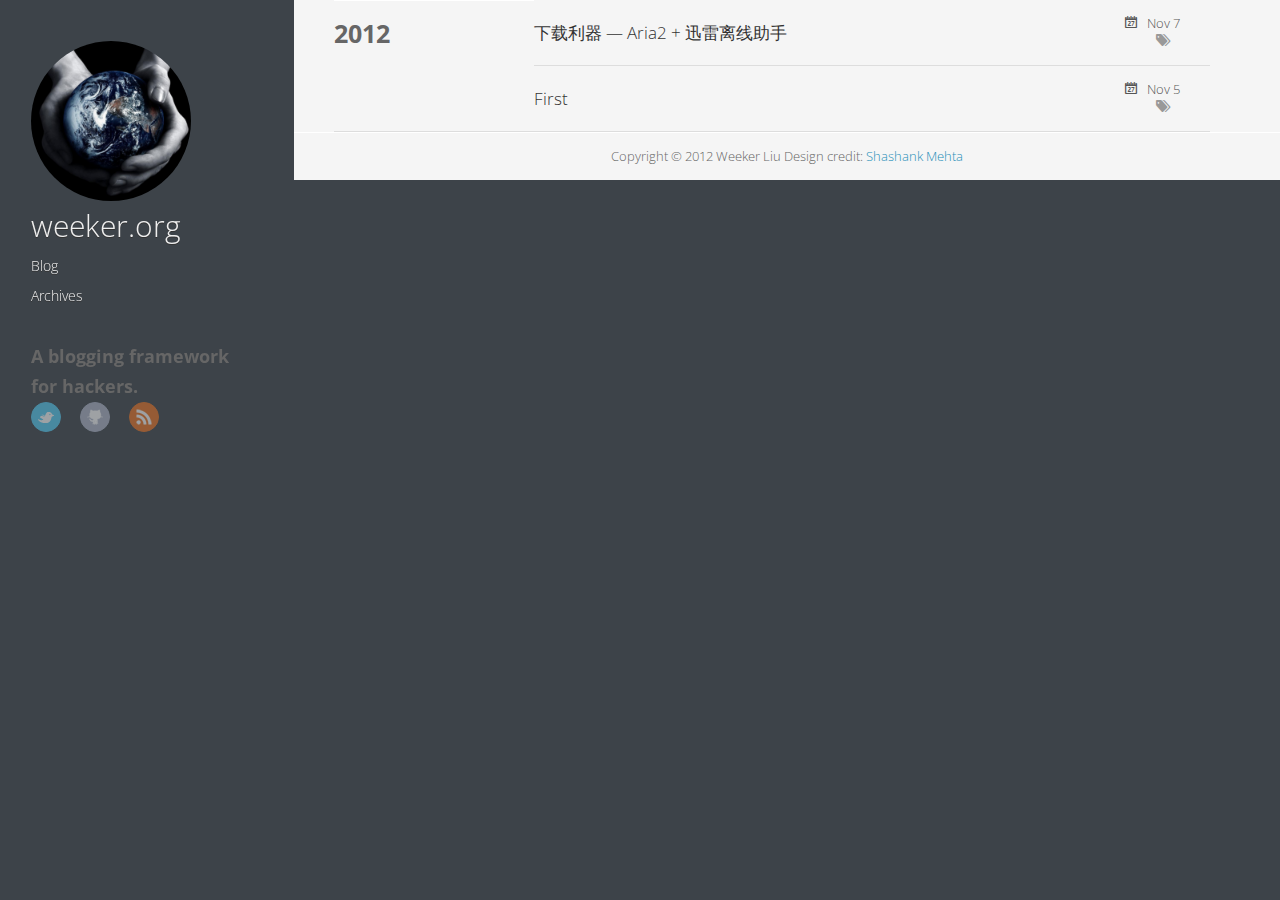
==== blog/archives/index.html @ ea51c21b "Site updated at 2012-11-08 05:29:33 UTC" ====
<!DOCTYPE HTML>
<html>
<head>
	<meta charset="utf-8">
	<title>Blog Archives - weeker.org</title>
	<meta name="author" content="Weeker Liu">

	
	<meta name="description" content=" 2012 Nov 7 下载利器 &#8212; Aria2 + 迅雷离线助手 Nov 5 First ">
	
	<meta name="viewport" content="width=device-width, initial-scale=1, maximum-scale=1">

	<link href="/atom.xml" rel="alternate" title="weeker.org" type="application/atom+xml">
	<link rel="canonical" href="">
	<link href="/favicon.png" rel="shortcut icon">
	<link href="/stylesheets/screen.css" media="screen, projection" rel="stylesheet" type="text/css">
	<!--[if lt IE 9]><script src="//html5shiv.googlecode.com/svn/trunk/html5.js"></script><![endif]-->
	<script src="//ajax.googleapis.com/ajax/libs/jquery/1.7.2/jquery.min.js"></script>
	<link href='http://fonts.googleapis.com/css?family=Open+Sans:400italic,400,700' rel='stylesheet' type='text/css'>
	
</head>

<body>
	<div class="container">
		<div class="left-col">
			<header id="header" class="inner"><div class="profilepic">	
	<img src="/images/dp.jpg" alt="Profile Picture" style="width: 160px;">
</div>
<h1><a href="/">weeker.org</a></h1>
<nav id="main-nav"><ul class="main">
	<li><a href="/">Blog</a></li>
	<li><a href="/blog/archives">Archives</a></li>
</ul>
</nav>
<br/>
<h3 class="alignleft">A blogging framework for hackers.</h3>
<nav id="sub-nav" class="alignright">
	<div class="social">
		
		
		
		<a class="twitter" href="http://twitter.com/weeker" title="Twitter">Twitter</a>
		
		
		<a class="github" href="https://github.com/Weeker" title="GitHub">GitHub</a>
		
		
		
		
		
		<a class="rss" href="/atom.xml" title="RSS">RSS</a>
		
	</div>
</nav>

</header>
		</div>		
		<div class="mid-col">
			
				
			
			<div class="mid-col-container">
				<div id="content" class="inner">
	


	
	
	<section class="archives"><h1 class="year">2012</h1>

<article>
	<div class="meta">
		<span class="date">Nov  7</span>
		<br>
		<span class="tags">

</span>
	    
	</div>
	<h1 class="title"><a href="/blog/2012/11/07/aria2-thunderlixianassistant/">下载利器 &#8212; Aria2 + 迅雷离线助手</a></h1>
</article>

	


<article>
	<div class="meta">
		<span class="date">Nov  5</span>
		<br>
		<span class="tags">

</span>
	    
	</div>
	<h1 class="title"><a href="/blog/2012/11/05/first/">First</a></h1>
</article>
</div>
			</div>
			<footer id="footer" class="inner">Copyright &copy; 2012

    Weeker Liu


Design credit: <a href="http://shashankmehta.in/archive/2012/greyshade.html">Shashank Mehta</a></footer>
			<script src="/javascripts/slash.js"></script>
<script src="/javascripts/jquery.fancybox.pack.js"></script>
<script type="text/javascript">
(function($){
	$('.fancybox').fancybox();
})(jQuery);
</script> <!-- Delete or comment this line to disable Fancybox -->




	<script type="text/javascript">
		var _gaq = _gaq || [];
		_gaq.push(['_setAccount', 'UA-36156914-1']);
		_gaq.push(['_trackPageview']);

		(function() {
			var ga = document.createElement('script'); ga.type = 'text/javascript'; ga.async = true;
			ga.src = ('https:' == document.location.protocol ? 'https://ssl' : 'http://www') + '.google-analytics.com/ga.js';
			var s = document.getElementsByTagName('script')[0]; s.parentNode.insertBefore(ga, s);
		})();
	</script>



		</div>
	</div>
</body>
</html>
---- stylesheets/screen.css ----
@font-face{font-family:'FontAwesome';src:url("/font/fontawesome-webfont.eot");src:url("/font/fontawesome-webfont.eot?#iefix") format("embedded-opentype"),url("/font/fontawesome-webfont.woff") format("woff"),url("/font/fontawesome-webfont.ttf") format("truetype"),url("/font/fontawesome-webfont.svgz#FontAwesomeRegular") format("svg"),url("/font/fontawesome-webfont.svg#FontAwesomeRegular") format("svg");font-weight:normal;font-style:normal}*{margin:0;padding:0}body{font-family:"HelveticaNeue-Light","Helvetica Neue Light","Helvetica Neue",Helvetica,Arial,sans-serif;font-weight:300;font-size:14px;background:#eee;color:#666}@media screen and (max-width: 1040px){body{margin:0 20px}}@media screen and (max-width: 600px){body{font-size:13px}}h1{font-size:1.8em}h2{font-size:1.5em}h3{font-size:1.3em}a{text-decoration:none;outline-width:0;color:#258fb8}.alignleft{float:left}.alignright{float:right}.clearfix{*zoom:1}.clearfix:after{content:"";display:table;clear:both}.inner{width:1000px;margin:0 auto}@media screen and (max-width: 1040px){.inner{width:100%}}.pullquote-right:before,.pullquote-left:before{padding:0;border:none;content:attr(data-pullquote);float:right;width:45%;margin:.5em 0 1em 1.5em;position:relative;top:7px;font-size:1.4em;line-height:1.45em}.pullquote-left:before{float:left;margin:.5em 1.5em 1em 0}#header{height:30px;padding:30px 0;border-bottom:1px solid #ddd;line-height:30px}@media screen and (max-width: 1040px){#header{height:auto;position:relative;padding-bottom:10px}}#header a{color:#666;-webkit-transition:color 0.3s;-moz-transition:color 0.3s;-o-transition:color 0.3s;transition:color 0.3s}#header a:hover{color:#258fb8}#header h1{float:left;font-weight:300;font-size:30px}@media screen and (max-width: 1040px){#header h1{float:none}}#main-nav{float:left;margin-left:30px}@media screen and (max-width: 1040px){#main-nav{float:none;margin-left:0;margin-top:15px}}@media screen and (max-width: 600px){#main-nav>ul{display:none}}#main-nav>ul>li{margin-left:50px;display:-moz-inline-stack;display:inline-block;vertical-align:middle;*vertical-align:auto;zoom:1;*display:inline}@media screen and (max-width: 1040px){#main-nav>ul>li{margin-left:0;margin-right:50px}#main-nav>ul>li:last-of-type{margin-right:0}}#main-nav>ul>li:hover>a{color:#258fb8}#main-nav>ul>li>a{padding:38px 0;margin-top:-38px}#main-nav>ul>li>a:after{content:"\f078";color:#ccc;font:12px FontAwesome;padding-left:10px}#main-nav>ul>li>a:only-child:after{content:""}@media screen and (max-width: 1040px){#main-nav>ul>li>a{padding:18px 0}}#main-nav>ul ul{position:absolute;top:60px;left:-15px;z-index:10;white-space:nowrap;background:#ddd;border:1px solid #ccc;list-style:none;display:none;-webkit-box-shadow:0 4px 8px rgba(0,0,0,0.1);-moz-box-shadow:0 4px 8px rgba(0,0,0,0.1);box-shadow:0 4px 8px rgba(0,0,0,0.1);-webkit-border-radius:0 0 5px 5px;-moz-border-radius:0 0 5px 5px;-ms-border-radius:0 0 5px 5px;-o-border-radius:0 0 5px 5px;border-radius:0 0 5px 5px}@media screen and (max-width: 1040px){#main-nav>ul ul{top:40px}}#main-nav>ul ul ul{-webkit-border-radius:0 5px 5px 5px;-moz-border-radius:0 5px 5px 5px;-ms-border-radius:0 5px 5px 5px;-o-border-radius:0 5px 5px 5px;border-radius:0 5px 5px 5px}#main-nav>ul ul li{border-top:1px solid #eee;border-bottom:1px solid #ccc}#main-nav>ul ul li:hover{background:#d5d5d5}#main-nav>ul ul li:first-of-type{border-top:none}#main-nav>ul ul li:first-of-type ul{-webkit-border-radius:0 0 5px 5px;-moz-border-radius:0 0 5px 5px;-ms-border-radius:0 0 5px 5px;-o-border-radius:0 0 5px 5px;border-radius:0 0 5px 5px}#main-nav>ul ul li:last-of-type{border-bottom:none}#main-nav>ul ul li>a{display:block;padding:5px 15px}#main-nav>ul ul li>a:after{content:"\f054";color:#999;font:12px FontAwesome;padding-left:10px}#main-nav>ul ul li>a:hover{color:#666}#main-nav>ul ul li>a:only-child:after{content:""}#main-nav>ul ul ul{top:0;left:100%}#main-nav>ul li{position:relative}#main-nav>ul li:hover>ul{display:block}#main-nav select{display:none;margin-bottom:10px}@media screen and (max-width: 600px){#main-nav select{display:block}}#mobile-nav{display:none;height:37px;position:relative}@media screen and (max-width: 600px){#mobile-nav{display:block}}#mobile-nav a{display:block}#mobile-nav .button{cursor:pointer}#mobile-nav .container{display:none}#mobile-nav .menu{position:relative;width:100%}#mobile-nav .menu .button{background:#f2f2f2;border:1px solid #ddd;color:#999;padding:0 60px 0 10px;position:relative;-webkit-border-radius:5px;-moz-border-radius:5px;-ms-border-radius:5px;-o-border-radius:5px;border-radius:5px}#mobile-nav .menu .button:hover{color:#999}#mobile-nav .menu .button.on{color:#666;-webkit-border-radius:5px 5px 5px 0;-moz-border-radius:5px 5px 5px 0;-ms-border-radius:5px 5px 5px 0;-o-border-radius:5px 5px 5px 0;border-radius:5px 5px 5px 0}#mobile-nav .menu .button.on:before{content:"\f077"}#mobile-nav .menu .button:before{content:"\f078";color:#ddd;font:16px FontAwesome;line-height:30px;position:absolute;top:0;right:40px}#mobile-nav .menu .container{background:#f2f2f2;border:1px solid #ddd;border-top:none;position:absolute;top:31px;z-index:1;-webkit-border-radius:0 0 5px 5px;-moz-border-radius:0 0 5px 5px;-ms-border-radius:0 0 5px 5px;-o-border-radius:0 0 5px 5px;border-radius:0 0 5px 5px}#mobile-nav .menu .container ul{list-style:none}#mobile-nav .menu .container ul ul{margin-left:20px}#mobile-nav .menu .container a{padding:0 10px}#mobile-nav .search{position:absolute;top:0;right:0}#mobile-nav .search .button{background:#ddd;width:30px;height:30px;position:absolute;top:1px;right:-1px;-webkit-border-radius:0 5px 5px 0;-moz-border-radius:0 5px 5px 0;-ms-border-radius:0 5px 5px 0;-o-border-radius:0 5px 5px 0;border-radius:0 5px 5px 0}#mobile-nav .search .button:before{content:"\f002";color:#f2f2f2;font:20px FontAwesome;line-height:30px;position:absolute;top:0;left:7px}#mobile-nav .search .button.on{background:#ccc}#mobile-nav .search .button.on:before{content:"\f00d"}#mobile-nav .search .container{position:absolute;right:51px;z-index:1}#mobile-nav .search input[type="text"]{background:#fff;border:1px solid #ddd;border-right:none;color:#999;font:13px "HelveticaNeue-Light","Helvetica Neue Light","Helvetica Neue",Helvetica,Arial,sans-serif;height:30px;width:100%;padding:0 10px;-webkit-border-radius:5px 0 0 5px;-moz-border-radius:5px 0 0 5px;-ms-border-radius:5px 0 0 5px;-o-border-radius:5px 0 0 5px;border-radius:5px 0 0 5px}@media screen and (max-width: 1040px){#sub-nav{position:absolute;top:30px;right:0}}@media screen and (max-width: 600px){#sub-nav{display:none}}#sub-nav .search{float:left;margin-top:1px;position:relative}@media screen and (max-width: 1040px){#sub-nav .search{float:none;margin-top:15px}}#sub-nav .search:before{content:"\f002";color:#ccc;font:18px FontAwesome;line-height:30px;position:absolute;top:0;right:125px}#sub-nav .search input[type="text"]{background:#f2f2f2;color:#999;border:1px solid #ddd;font:13px "HelveticaNeue-Light","Helvetica Neue Light","Helvetica Neue",Helvetica,Arial,sans-serif;padding:6px 15px 6px 35px;width:100px;-webkit-transition:0.3s;-moz-transition:0.3s;-o-transition:0.3s;transition:0.3s;-webkit-border-radius:15px;-moz-border-radius:15px;-ms-border-radius:15px;-o-border-radius:15px;border-radius:15px}#sub-nav .search input[type="text"]:focus,#sub-nav .search input[type="text"]:active{background:#fff;border-top:1px solid #ccc;color:#666;outline:none}#sub-nav .social{float:left;margin-right:15px}@media screen and (max-width: 1040px){#sub-nav .social{float:none;margin-right:0}#sub-nav .social a:last-of-type{margin-right:0}}#sub-nav .social a{-webkit-border-radius:50%;-moz-border-radius:50%;-ms-border-radius:50%;-o-border-radius:50%;border-radius:50%;display:-moz-inline-stack;display:inline-block;vertical-align:middle;*vertical-align:auto;zoom:1;*display:inline;text-indent:-9999px;margin-right:15px;opacity:0.5;width:28px;height:28px;-webkit-transition:0.3s;-moz-transition:0.3s;-o-transition:0.3s;transition:0.3s}#sub-nav .social a:hover{opacity:1}#sub-nav .social a.facebook{background:url('/images/social/facebook.png?1352352139') center no-repeat #3b5998;border:1px solid #3B5998}#sub-nav .social a.facebook:hover{border:1px solid #2d4373}#sub-nav .social a.google{background:url('/images/social/google.png?1352352139') center no-repeat #c83d20;border:1px solid #C83D20}#sub-nav .social a.google:hover{border:1px solid #9c3019}#sub-nav .social a.twitter{background:url('/images/social/twitter.png?1352352139') center no-repeat #55cff8;border:1px solid #55CFF8}#sub-nav .social a.twitter:hover{border:1px solid #24c1f6}#sub-nav .social a.github{background:url('/images/social/github.png?1352352139') center no-repeat #afb6ca;border:1px solid #afb6ca}#sub-nav .social a.github:hover{border:1px solid #909ab6}#sub-nav .social a.linkedin{background:url('/images/social/linkedin.png?1352352139') center no-repeat #005a87;border:1px solid #005A87}#sub-nav .social a.linkedin:hover{border:1px solid #003854}#sub-nav .social a.pinterest{background:url('/images/social/pinterest.png?1352352139') center no-repeat #be4037;border:1px solid #be4037}#sub-nav .social a.pinterest:hover{border:1px solid #96332c}#sub-nav .social a.delicious{background:url('/images/social/delicious.png?1352352139') center no-repeat #3271cb;border:1px solid #3271cb}#sub-nav .social a.delicious:hover{border:1px solid #285aa2}#sub-nav .social a.rss{background:url('/images/social/rss.png?1352352139') center no-repeat #ef7522;border:1px solid #EF7522}#sub-nav .social a.rss:hover{border:1px solid #cf5d0f}#pagenavi{padding:20px 0;height:20px;line-height:20px;position:relative;border-top:1px solid #fff;border-bottom:1px solid #ddd}#pagenavi a:hover{text-decoration:underline}#pagenavi .prev,#pagenavi .next{position:absolute}#pagenavi .prev{padding-left:30px;left:0}#pagenavi .prev:before{content:"\f060";font:1.3em FontAwesome;position:absolute;left:0}#pagenavi .next{padding-right:30px;right:0}#pagenavi .next:before{content:"\f061";font:1.3em FontAwesome;position:absolute;right:0}#pagenavi .center{text-align:center;width:100%;display:block}@media screen and (max-width: 400px){#pagenavi .center{display:none}}article{border-bottom:1px solid #ddd;border-top:1px solid #fff;padding:30px 0;position:relative}@media screen and (max-width: 800px){article{padding-bottom:15px}}@media screen and (max-width: 600px){article{padding:15px 0}}article h1.title{font-weight:300;line-height:35px;margin-bottom:20px}article h1.title a{color:#666}article .entry-content{line-height:2;text-align:justify}article .entry-content a:hover{text-decoration:underline}article .entry-content .more-link{display:block;margin-top:16px;padding-left:30px;position:relative}article .entry-content .more-link:before{content:"\f061";font:1.3em FontAwesome;line-height:1.6em;position:absolute;left:0}article .entry-content p,article .entry-content blockquote,article .entry-content ul,article .entry-content ol,article .entry-content dl,article .entry-content table,article .entry-content iframe,article .entry-content h1,article .entry-content h2,article .entry-content h3,article .entry-content h4,article .entry-content h5,article .entry-content h6,article .entry-content .video-container{margin-top:10px}article .entry-content ul,article .entry-content ol,article .entry-content dl{margin-left:20px}article .entry-content ul ul,article .entry-content ul ol,article .entry-content ul dl,article .entry-content ol ul,article .entry-content ol ol,article .entry-content ol dl,article .entry-content dl ul,article .entry-content dl ol,article .entry-content dl dl{margin-top:0}article .entry-content strong{font-weight:bold}article .entry-content em{font-style:italic}article .entry-content p{margin-top:10px}article .entry-content h2{font-weight:300;border-bottom:1px solid #ddd;position:relative}article .entry-content h2:before{content:"";position:absolute;bottom:-2px;border-bottom:1px solid #fff;width:100%}article .entry-content img,article .entry-content video{max-width:100%;height:auto}article .entry-content blockquote{background:#ddd;border-left:5px solid #ccc;padding:15px 20px;margin-top:10px}article .entry-content blockquote>p:first-of-type{margin-top:0}article .entry-content iframe{border:none}article .entry-content table{background:#ddd;border:1px solid #ccc;border-spacing:0;margin-top:10px}article .entry-content table th{background:#ccc;padding:0 15px}article .entry-content table td{text-align:center}article .entry-content table tr:nth-of-type(2n){background:#d5d5d5}article .entry-content .caption{display:block;font-size:0.9em;color:#999;padding-left:25px;position:relative}article .entry-content .caption:before{content:"\f040";color:#ccc;font:1.3em FontAwesome;line-height:1.6em;position:absolute;left:0}article .entry-content .video-container{position:relative;padding-bottom:56.25%;padding-top:30px;height:0;overflow:hidden}article .entry-content .video-container iframe,article .entry-content .video-container object,article .entry-content .video-container embed{position:absolute;top:0;left:0;width:100%;height:100%;margin-top:0}.share{padding:15px 0;border-top:1px solid #fff;border-bottom:1px solid #ddd}.post h1.title,.post .entry-content{margin-left:200px}@media screen and (max-width: 800px){.post h1.title,.post .entry-content{margin-left:0}}.post .meta{position:absolute;top:85px;line-height:2;font-size:0.9em;color:#999;width:170px}@media screen and (max-width: 800px){.post .meta{margin-top:15px;position:static;width:auto}}.post .meta a{color:#999;-webkit-transition:0.3s;-moz-transition:0.3s;-o-transition:0.3s;transition:0.3s}.post .meta a:hover{color:#666}.post .meta .date,.post .meta .tags,.post .meta .comments{padding-left:30px;position:relative}.post .meta .date:before,.post .meta .tags:before,.post .meta .comments:before{color:#ccc;font:1.3em FontAwesome;line-height:1.6em;position:absolute;left:0}@media screen and (max-width: 800px){.post .meta .date,.post .meta .tags,.post .meta .comments{display:-moz-inline-stack;display:inline-block;vertical-align:middle;*vertical-align:auto;zoom:1;*display:inline;margin-right:30px}}.post .meta .date:before{content:"\f073"}.post .meta .tags:before{content:"\f02c"}.post .meta .comments:before{content:"\f075"}.archives{position:relative}.archives:last-of-type:before{content:"";position:absolute;bottom:0;width:200px;border-top:1px solid #ddd}.archives .year{line-height:35px;width:200px;position:absolute;top:0;padding-top:15px;border-top:1px solid #fff}.archives .year:before{content:"";position:absolute;top:-2px;width:100%;border-top:1px solid #ddd}@media screen and (max-width: 600px){.archives .year{position:relative;width:100%}}.archives article{margin-left:200px;padding:15px 0}@media screen and (max-width: 600px){.archives article{margin-left:0}.archives article:first-of-type{border-top:none;padding-top:30px}}.archives article .title{margin-bottom:0}.archives article .meta{color:#999;font-size:0.9em;line-height:2;margin-top:15px}@media screen and (max-width: 600px){.archives article .meta{display:none}}.archives article .meta span{margin-right:30px;display:-moz-inline-stack;display:inline-block;vertical-align:middle;*vertical-align:auto;zoom:1;*display:inline}.archives article .meta span:before{color:#ccc;font:1.3em FontAwesome;padding-right:10px}.archives article .meta a{color:#999;-webkit-transition:0.3s;-moz-transition:0.3s;-o-transition:0.3s;transition:0.3s}.archives article .meta a:hover{color:#666}.archives article .meta .date:before{content:"\f073"}.archives article .meta .tags:before{content:"\f02c"}.archives article .meta .comments:before{content:"\f075"}#comment{padding:30px 0;border-top:1px solid #fff;border-bottom:1px solid #ddd}#comment h1.title{font-size:25px;font-weight:300;line-height:35px;margin-bottom:20px}footer{padding:15px 0;border-top:1px solid #fff;text-align:center;font-size:0.9em}article code,article pre{background:#ddd;border:1px solid #ccc;font-family:Menlo,Monaco,"Andale Mono","lucida console","Courier New",monospace}article code{font-size:0.9em;padding:1px 3px;margin:0 3px;-webkit-border-radius:5px;-moz-border-radius:5px;-ms-border-radius:5px;-o-border-radius:5px;border-radius:5px}article pre{font-size:1/0.9em;line-height:1.5;margin-top:10px;padding:5px 15px;overflow-x:auto;-webkit-border-radius:5px;-moz-border-radius:5px;-ms-border-radius:5px;-o-border-radius:5px;border-radius:5px}article pre code{background:none;border:none;padding:0;margin:0;-webkit-border-radius:0;-moz-border-radius:0;-ms-border-radius:0;-o-border-radius:0;border-radius:0}figure.code{background:#ddd;border:1px solid #ccc;margin-top:10px;padding:5px 15px;-webkit-border-radius:5px;-moz-border-radius:5px;-ms-border-radius:5px;-o-border-radius:5px;border-radius:5px}figure.code figcaption{font-size:0.9em;position:relative}figure.code figcaption span{margin:-5px -15px 0;padding:5px 15px;display:block;background:-webkit-gradient(linear, 50% 0%, 50% 100%, color-stop(0%, #cccccc), color-stop(100%, #dddddd));background:-webkit-linear-gradient(top, #cccccc,#dddddd);background:-moz-linear-gradient(top, #cccccc,#dddddd);background:-o-linear-gradient(top, #cccccc,#dddddd);background:linear-gradient(top, #cccccc,#dddddd)}figure.code figcaption span:empty{display:none}figure.code figcaption a{position:absolute;top:5px;right:0}figure.code code,figure.code pre{background:none;border:none;padding:0;margin:0;-webkit-border-radius:0;-moz-border-radius:0;-ms-border-radius:0;-o-border-radius:0;border-radius:0}figure.code .highlight{overflow-x:auto}figure.code .line-numbers{border-right:1px solid #ccc;font-family:Menlo,Monaco,"Andale Mono","lucida console","Courier New",monospace;padding-right:15px;text-align:right}figure.code table{border:none;text-align:left;margin-top:0}figure.code table td{text-align:left}figure.code td.code{width:100%;padding-left:15px;overflow-x:auto}.entry-content .gist{background:#ddd;color:#666;padding:30px 15px 5px;margin-top:10px;border:1px solid #ccc;position:relative;overflow:hidden;-webkit-border-radius:5px;-moz-border-radius:5px;-ms-border-radius:5px;-o-border-radius:5px;border-radius:5px}.entry-content .gist .gist-file{margin:0}.entry-content .gist .gist-file .gist-data{background:none;border:none}.entry-content .gist .gist-file .gist-data pre{font:0.9em Menlo,Monaco,"Andale Mono","lucida console","Courier New",monospace;line-height:1.5}.entry-content .gist .gist-file .gist-meta{font:300 0.9em "HelveticaNeue-Light","Helvetica Neue Light","Helvetica Neue",Helvetica,Arial,sans-serif;line-height:1.5;margin:0 -16px -6px;padding:5px 15px;background:-webkit-gradient(linear, 50% 0%, 50% 100%, color-stop(0%, #dddddd), color-stop(100%, #cccccc));background:-webkit-linear-gradient(top, #dddddd,#cccccc);background:-moz-linear-gradient(top, #dddddd,#cccccc);background:-o-linear-gradient(top, #dddddd,#cccccc);background:linear-gradient(top, #dddddd,#cccccc)}.entry-content .gist .gist-file .gist-meta a{color:#258fb8}.entry-content .gist .gist-file .gist-meta a:first-of-type{position:absolute;top:5px;right:15px;z-index:1}.entry-content .gist .gist-file .gist-meta a:nth-of-type(2){position:absolute;top:0;left:0;padding:5px 15px;width:100%;background:-webkit-gradient(linear, 50% 0%, 50% 100%, color-stop(0%, #cccccc), color-stop(100%, #dddddd));background:-webkit-linear-gradient(top, #cccccc,#dddddd);background:-moz-linear-gradient(top, #cccccc,#dddddd);background:-o-linear-gradient(top, #cccccc,#dddddd);background:linear-gradient(top, #cccccc,#dddddd)}figure.code .c,.gist-highlight .c{color:#93a1a1 !important;font-style:italic !important}figure.code .cm,.gist-highlight .cm{color:#93a1a1 !important;font-style:italic !important}figure.code .cp,.gist-highlight .cp{color:#93a1a1 !important;font-style:italic !important}figure.code .c1,.gist-highlight .c1{color:#93a1a1 !important;font-style:italic !important}figure.code .cs,.gist-highlight .cs{color:#93a1a1 !important;font-weight:bold !important;font-style:italic !important}figure.code .err,.gist-highlight .err{color:#dc322f !important;background:none !important}figure.code .k,.gist-highlight .k{color:#cb4b16 !important}figure.code .o,.gist-highlight .o{color:#586e75 !important;font-weight:bold !important}figure.code .p,.gist-highlight .p{color:#586e75 !important}figure.code .ow,.gist-highlight .ow{color:#2aa198 !important;font-weight:bold !important}figure.code .gd,.gist-highlight .gd{color:#586e75 !important;background-color:#f4c5b6 !important;display:inline-block}figure.code .gd .x,.gist-highlight .gd .x{color:#586e75 !important;background-color:#f1b1a4 !important;display:inline-block}figure.code .ge,.gist-highlight .ge{color:#586e75 !important;font-style:italic !important}figure.code .gh,.gist-highlight .gh{color:#93a1a1 !important}figure.code .gi,.gist-highlight .gi{color:#586e75 !important;background-color:#e5e3b5 !important;display:inline-block}figure.code .gi .x,.gist-highlight .gi .x{color:#586e75 !important;background-color:#cdd088 !important;display:inline-block}figure.code .gs,.gist-highlight .gs{color:#586e75 !important;font-weight:bold !important}figure.code .gu,.gist-highlight .gu{color:#6c71c4 !important}figure.code .kc,.gist-highlight .kc{color:#859900 !important;font-weight:bold !important}figure.code .kd,.gist-highlight .kd{color:#268bd2 !important}figure.code .kp,.gist-highlight .kp{color:#cb4b16 !important;font-weight:bold !important}figure.code .kr,.gist-highlight .kr{color:#d33682 !important;font-weight:bold !important}figure.code .kt,.gist-highlight .kt{color:#2aa198 !important}figure.code .n,.gist-highlight .n{color:#268bd2 !important}figure.code .na,.gist-highlight .na{color:#268bd2 !important}figure.code .nb,.gist-highlight .nb{color:#859900 !important}figure.code .nc,.gist-highlight .nc{color:#d33682 !important}figure.code .no,.gist-highlight .no{color:#b58900 !important}figure.code .nl,.gist-highlight .nl{color:#859900 !important}figure.code .ne,.gist-highlight .ne{color:#268bd2 !important;font-weight:bold !important}figure.code .nf,.gist-highlight .nf{color:#268bd2 !important;font-weight:bold !important}figure.code .nn,.gist-highlight .nn{color:#b58900 !important}figure.code .nt,.gist-highlight .nt{color:#268bd2 !important;font-weight:bold !important}figure.code .nx,.gist-highlight .nx{color:#b58900 !important}figure.code .vg,.gist-highlight .vg{color:#268bd2 !important}figure.code .vi,.gist-highlight .vi{color:#268bd2 !important}figure.code .nv,.gist-highlight .nv{color:#268bd2 !important}figure.code .mf,.gist-highlight .mf{color:#2aa198 !important}figure.code .m,.gist-highlight .m{color:#2aa198 !important}figure.code .mh,.gist-highlight .mh{color:#2aa198 !important}figure.code .mi,.gist-highlight .mi{color:#2aa198 !important}figure.code .s,.gist-highlight .s{color:#2aa198 !important}figure.code .sd,.gist-highlight .sd{color:#2aa198 !important}figure.code .s2,.gist-highlight .s2{color:#2aa198 !important}figure.code .se,.gist-highlight .se{color:#dc322f !important}figure.code .si,.gist-highlight .si{color:#268bd2 !important}figure.code .sr,.gist-highlight .sr{color:#2aa198 !important}figure.code .s1,.gist-highlight .s1{color:#2aa198 !important}#banner{color:#999;padding:30px 0;line-height:30px;text-align:center;position:relative;display:none;border-top:1px solid #fff;border-bottom:1px solid #ddd}#banner:hover a{color:#258fb8}#banner a{color:#999;-webkit-transition:0.3s;-moz-transition:0.3s;-o-transition:0.3s;transition:0.3s}#banner a:hover{text-decoration:underline}#banner small{position:absolute;right:0;bottom:0}#banner .loading{background:url('/images/loading_pacman.gif?1352352139') center no-repeat;text-indent:-9999px}#banner .container{height:30px;overflow:hidden;position:relative;display:none}#banner .container .feed{list-style:none;position:absolute;top:0;width:100%}#banner .container .feed li{position:relative}#banner .container .feed li small{position:absolute;right:0}/* fancyBox v2.0.6 fancyapps.com | fancyapps.com/fancybox/#license */.fancybox-tmp iframe,.fancybox-tmp object{vertical-align:top;padding:0;margin:0}.fancybox-wrap{position:absolute;top:0;left:0;z-index:8020}.fancybox-skin{position:relative;padding:0;margin:0;background:#f9f9f9;color:#444;text-shadow:none;-webkit-border-radius:4px;-moz-border-radius:4px;-ms-border-radius:4px;-o-border-radius:4px;border-radius:4px}.fancybox-opened{z-index:8030}.fancybox-opened .fancybox-skin{-webkit-box-shadow:0 10px 25px rgba(0,0,0,0.5);-moz-box-shadow:0 10px 25px rgba(0,0,0,0.5);box-shadow:0 10px 25px rgba(0,0,0,0.5)}.fancybox-outer,.fancybox-inner{padding:0;margin:0;position:relative;outline:none}.fancybox-inner{overflow:hidden}.fancybox-type-iframe .fancybox-inner{-webkit-overflow-scrolling:touch}.fancybox-error{color:#444;font:14px/20px "Helvetica Neue",Helvetica,Arial,sans-serif;margin:0;padding:10px}.fancybox-image,.fancybox-iframe{display:block;width:100%;height:100%;border:0;padding:0;margin:0;vertical-align:top}.fancybox-image{max-width:100%;max-height:100%}#fancybox-loading,.fancybox-close,.fancybox-prev span,.fancybox-next span{background-image:url('/images/fancybox/fancybox_sprite.png?1352352139')}#fancybox-loading{position:fixed;top:50%;left:50%;margin-top:-22px;margin-left:-22px;background-position:0 -108px;opacity:0.8;cursor:pointer;z-index:8020}#fancybox-loading div{width:44px;height:44px;background:url('/images/fancybox/fancybox_loading.gif?1352352139') center center no-repeat}.fancybox-close{position:absolute;top:-18px;right:-18px;width:36px;height:36px;cursor:pointer;z-index:8040}.fancybox-nav{position:absolute;top:0;width:40%;height:100%;cursor:pointer;background:transparent url('/images/fancybox/blank.gif?1352352139');-webkit-tap-highlight-color:rgba(0,0,0,0);z-index:8040}.fancybox-prev{left:0}.fancybox-next{right:0}.fancybox-nav span{position:absolute;top:50%;width:36px;height:34px;margin-top:-18px;cursor:pointer;z-index:8040;visibility:hidden}.fancybox-prev span{left:20px;background-position:0 -36px}.fancybox-next span{right:20px;background-position:0 -72px}.fancybox-nav:hover span{visibility:visible}.fancybox-tmp{position:absolute;top:-9999px;left:-9999px;padding:0;overflow:visible;visibility:hidden}#fancybox-overlay{position:absolute;top:0;left:0;overflow:hidden;display:none;z-index:8010;background:#000}#fancybox-overlay.overlay-fixed{position:fixed;bottom:0;right:0}.fancybox-title{visibility:hidden;font:normal 13px/20px "Helvetica Neue",Helvetica,Arial,sans-serif;position:relative;text-shadow:none;z-index:8050}.fancybox-opened .fancybox-title{visibility:visible}.fancybox-title-float-wrap{position:absolute;bottom:0;right:50%;margin-bottom:-35px;z-index:8030;text-align:center}.fancybox-title-float-wrap .child{display:inline-block;margin-right:-100%;padding:2px 20px;background:transparent;background:rgba(0,0,0,0.8);text-shadow:0 1px 2px #222;color:#FFF;font-weight:bold;line-height:24px;white-space:nowrap;-webkit-border-radius:15px;-moz-border-radius:15px;-ms-border-radius:15px;-o-border-radius:15px;border-radius:15px}.fancybox-title-outside-wrap{position:relative;margin-top:10px;color:#fff}.fancybox-title-inside-wrap{margin-top:10px}.fancybox-title-over-wrap{position:absolute;bottom:0;left:0;color:#fff;padding:10px;background:#000;background:rgba(0,0,0,0.8)}body{background:#3D4349;font-family:"Open Sans", "HelveticaNeue-Light","Helvetica Neue Light","Helvetica Neue",Helvetica,Arial,sans-serif}#header{height:auto;border-bottom:none}#header #sub-nav{float:none;position:relative}#header #sub-nav .social{float:none}#header #sub-nav .search{float:none}#header #sub-nav .search .alignright{float:none}#header h1{float:none}#header #main-nav{float:none;margin-left:0px}#header #main-nav ul li{margin-left:0px;display:block}#header #main-nav ul li a{padding:0px 0px}.container .credit-box{color:#AAA;font-size:.8em;position:fixed;bottom:20px;left:40px}.container .credit-box a{color:inherit;text-decoration:underline}.container .mid-col{float:right;width:77%;background:whitesmoke}.container .mid-col .mid-col-container{padding:0px 70px 0px 40px}.container .mid-col .mid-col-container #content{width:100%}.container .mid-col .mid-col-container #content article{border-top:none}.container .mid-col .mid-col-container #content article .title{margin-left:0px}.container .mid-col .mid-col-container #content article .entry-content{margin-left:0px}.container .mid-col .mid-col-container #content article .entry-content blockquote{border-left:5px solid color;background:#FCFCFC}.container .mid-col .mid-col-container #content article .meta{position:relative;float:right;top:0px;color:#555;text-align:right;width:auto}.container .mid-col .mid-col-container #content article .meta .date::before{color:#555;position:relative;margin-right:10px}.container .mid-col .mid-col-container #content article .meta .tags::before{color:#999;position:relative;margin-right:10px}.container .mid-col .mid-col-container #content article h1.title a{color:#333;-webkit-transition:color 0.3s;-moz-transition:color 0.3s;-o-transition:color 0.3s;transition:color 0.3s}.container .mid-col .mid-col-container #content article h1.title a:hover{color:color;-webkit-transition:color 0.3s;-moz-transition:color 0.3s;-o-transition:color 0.3s;transition:color 0.3s}.container .mid-col footer{width:100%}.container .left-col{width:16%;position:fixed}.container .left-col #header{width:100%;padding:20% 0% 0% 15%}.container .left-col #header #main-nav{margin-top:10px}.container .left-col #header .profilepic img{border-radius:50%;-moz-border-radius:50%;-webkit-border-radius:50%}.container .left-col #header a{color:#EFEFEF;text-shadow:0 1px #333}.container .left-col #header a:hover{color:color}.container .left-col #header #sub-nav{margin-top:10px}.container .left-col #header #sub-nav .search::before{left:10px}.container .left-col #header #sub-nav .social{margin-bottom:10px}.archives .title{font-size:1.2em}.archives article .meta{line-height:1.5em;margin-top:0}.archives article .meta span::before{padding-right:0}a{color:color}a:hover{color:color}@media screen and (max-width: 1040px){body{margin:0 0}}@media screen and (max-width: 700px){.container .credit-box{display:none}.container .left-col{position:relative;width:100%}.container .left-col #header{padding:40px 0px;text-align:center}.container .left-col #header #sub-nav{display:block}.container .left-col #header #main-nav ul{display:block}.container .left-col #header #main-nav ul li{display:inline;margin-right:10px}.container .mid-col{float:none;width:100%}.container .mid-col .mid-col-container{padding:15px 15px}.container .mid-col .mid-col-container #content article .meta{float:none}}
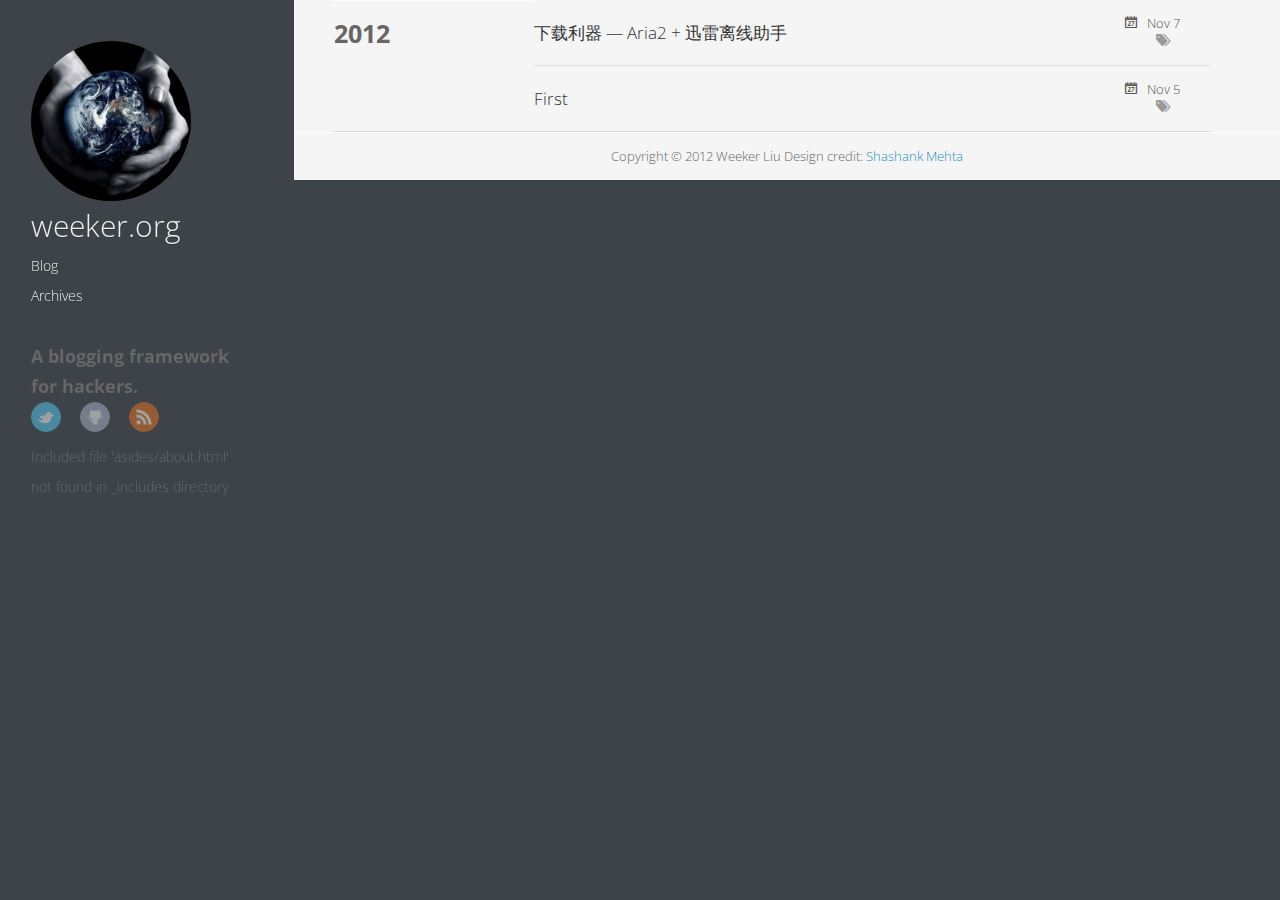
==== commit a24c8ecb: "Site updated at 2012-11-08 06:33:10 UTC" ====
--- a/blog/archives/index.html
+++ b/blog/archives/index.html
@@ -53,6 +53,7 @@
 		
 	</div>
 </nav>
+Included file 'asides/about.html' not found in _includes directory
 
 </header>
 		</div>		
--- a/stylesheets/screen.css
+++ b/stylesheets/screen.css
@@ -1 +1 @@
-@font-face{font-family:'FontAwesome';src:url("/font/fontawesome-webfont.eot");src:url("/font/fontawesome-webfont.eot?#iefix") format("embedded-opentype"),url("/font/fontawesome-webfont.woff") format("woff"),url("/font/fontawesome-webfont.ttf") format("truetype"),url("/font/fontawesome-webfont.svgz#FontAwesomeRegular") format("svg"),url("/font/fontawesome-webfont.svg#FontAwesomeRegular") format("svg");font-weight:normal;font-style:normal}*{margin:0;padding:0}body{font-family:"HelveticaNeue-Light","Helvetica Neue Light","Helvetica Neue",Helvetica,Arial,sans-serif;font-weight:300;font-size:14px;background:#eee;color:#666}@media screen and (max-width: 1040px){body{margin:0 20px}}@media screen and (max-width: 600px){body{font-size:13px}}h1{font-size:1.8em}h2{font-size:1.5em}h3{font-size:1.3em}a{text-decoration:none;outline-width:0;color:#258fb8}.alignleft{float:left}.alignright{float:right}.clearfix{*zoom:1}.clearfix:after{content:"";display:table;clear:both}.inner{width:1000px;margin:0 auto}@media screen and (max-width: 1040px){.inner{width:100%}}.pullquote-right:before,.pullquote-left:before{padding:0;border:none;content:attr(data-pullquote);float:right;width:45%;margin:.5em 0 1em 1.5em;position:relative;top:7px;font-size:1.4em;line-height:1.45em}.pullquote-left:before{float:left;margin:.5em 1.5em 1em 0}#header{height:30px;padding:30px 0;border-bottom:1px solid #ddd;line-height:30px}@media screen and (max-width: 1040px){#header{height:auto;position:relative;padding-bottom:10px}}#header a{color:#666;-webkit-transition:color 0.3s;-moz-transition:color 0.3s;-o-transition:color 0.3s;transition:color 0.3s}#header a:hover{color:#258fb8}#header h1{float:left;font-weight:300;font-size:30px}@media screen and (max-width: 1040px){#header h1{float:none}}#main-nav{float:left;margin-left:30px}@media screen and (max-width: 1040px){#main-nav{float:none;margin-left:0;margin-top:15px}}@media screen and (max-width: 600px){#main-nav>ul{display:none}}#main-nav>ul>li{margin-left:50px;display:-moz-inline-stack;display:inline-block;vertical-align:middle;*vertical-align:auto;zoom:1;*display:inline}@media screen and (max-width: 1040px){#main-nav>ul>li{margin-left:0;margin-right:50px}#main-nav>ul>li:last-of-type{margin-right:0}}#main-nav>ul>li:hover>a{color:#258fb8}#main-nav>ul>li>a{padding:38px 0;margin-top:-38px}#main-nav>ul>li>a:after{content:"\f078";color:#ccc;font:12px FontAwesome;padding-left:10px}#main-nav>ul>li>a:only-child:after{content:""}@media screen and (max-width: 1040px){#main-nav>ul>li>a{padding:18px 0}}#main-nav>ul ul{position:absolute;top:60px;left:-15px;z-index:10;white-space:nowrap;background:#ddd;border:1px solid #ccc;list-style:none;display:none;-webkit-box-shadow:0 4px 8px rgba(0,0,0,0.1);-moz-box-shadow:0 4px 8px rgba(0,0,0,0.1);box-shadow:0 4px 8px rgba(0,0,0,0.1);-webkit-border-radius:0 0 5px 5px;-moz-border-radius:0 0 5px 5px;-ms-border-radius:0 0 5px 5px;-o-border-radius:0 0 5px 5px;border-radius:0 0 5px 5px}@media screen and (max-width: 1040px){#main-nav>ul ul{top:40px}}#main-nav>ul ul ul{-webkit-border-radius:0 5px 5px 5px;-moz-border-radius:0 5px 5px 5px;-ms-border-radius:0 5px 5px 5px;-o-border-radius:0 5px 5px 5px;border-radius:0 5px 5px 5px}#main-nav>ul ul li{border-top:1px solid #eee;border-bottom:1px solid #ccc}#main-nav>ul ul li:hover{background:#d5d5d5}#main-nav>ul ul li:first-of-type{border-top:none}#main-nav>ul ul li:first-of-type ul{-webkit-border-radius:0 0 5px 5px;-moz-border-radius:0 0 5px 5px;-ms-border-radius:0 0 5px 5px;-o-border-radius:0 0 5px 5px;border-radius:0 0 5px 5px}#main-nav>ul ul li:last-of-type{border-bottom:none}#main-nav>ul ul li>a{display:block;padding:5px 15px}#main-nav>ul ul li>a:after{content:"\f054";color:#999;font:12px FontAwesome;padding-left:10px}#main-nav>ul ul li>a:hover{color:#666}#main-nav>ul ul li>a:only-child:after{content:""}#main-nav>ul ul ul{top:0;left:100%}#main-nav>ul li{position:relative}#main-nav>ul li:hover>ul{display:block}#main-nav select{display:none;margin-bottom:10px}@media screen and (max-width: 600px){#main-nav select{display:block}}#mobile-nav{display:none;height:37px;position:relative}@media screen and (max-width: 600px){#mobile-nav{display:block}}#mobile-nav a{display:block}#mobile-nav .button{cursor:pointer}#mobile-nav .container{display:none}#mobile-nav .menu{position:relative;width:100%}#mobile-nav .menu .button{background:#f2f2f2;border:1px solid #ddd;color:#999;padding:0 60px 0 10px;position:relative;-webkit-border-radius:5px;-moz-border-radius:5px;-ms-border-radius:5px;-o-border-radius:5px;border-radius:5px}#mobile-nav .menu .button:hover{color:#999}#mobile-nav .menu .button.on{color:#666;-webkit-border-radius:5px 5px 5px 0;-moz-border-radius:5px 5px 5px 0;-ms-border-radius:5px 5px 5px 0;-o-border-radius:5px 5px 5px 0;border-radius:5px 5px 5px 0}#mobile-nav .menu .button.on:before{content:"\f077"}#mobile-nav .menu .button:before{content:"\f078";color:#ddd;font:16px FontAwesome;line-height:30px;position:absolute;top:0;right:40px}#mobile-nav .menu .container{background:#f2f2f2;border:1px solid #ddd;border-top:none;position:absolute;top:31px;z-index:1;-webkit-border-radius:0 0 5px 5px;-moz-border-radius:0 0 5px 5px;-ms-border-radius:0 0 5px 5px;-o-border-radius:0 0 5px 5px;border-radius:0 0 5px 5px}#mobile-nav .menu .container ul{list-style:none}#mobile-nav .menu .container ul ul{margin-left:20px}#mobile-nav .menu .container a{padding:0 10px}#mobile-nav .search{position:absolute;top:0;right:0}#mobile-nav .search .button{background:#ddd;width:30px;height:30px;position:absolute;top:1px;right:-1px;-webkit-border-radius:0 5px 5px 0;-moz-border-radius:0 5px 5px 0;-ms-border-radius:0 5px 5px 0;-o-border-radius:0 5px 5px 0;border-radius:0 5px 5px 0}#mobile-nav .search .button:before{content:"\f002";color:#f2f2f2;font:20px FontAwesome;line-height:30px;position:absolute;top:0;left:7px}#mobile-nav .search .button.on{background:#ccc}#mobile-nav .search .button.on:before{content:"\f00d"}#mobile-nav .search .container{position:absolute;right:51px;z-index:1}#mobile-nav .search input[type="text"]{background:#fff;border:1px solid #ddd;border-right:none;color:#999;font:13px "HelveticaNeue-Light","Helvetica Neue Light","Helvetica Neue",Helvetica,Arial,sans-serif;height:30px;width:100%;padding:0 10px;-webkit-border-radius:5px 0 0 5px;-moz-border-radius:5px 0 0 5px;-ms-border-radius:5px 0 0 5px;-o-border-radius:5px 0 0 5px;border-radius:5px 0 0 5px}@media screen and (max-width: 1040px){#sub-nav{position:absolute;top:30px;right:0}}@media screen and (max-width: 600px){#sub-nav{display:none}}#sub-nav .search{float:left;margin-top:1px;position:relative}@media screen and (max-width: 1040px){#sub-nav .search{float:none;margin-top:15px}}#sub-nav .search:before{content:"\f002";color:#ccc;font:18px FontAwesome;line-height:30px;position:absolute;top:0;right:125px}#sub-nav .search input[type="text"]{background:#f2f2f2;color:#999;border:1px solid #ddd;font:13px "HelveticaNeue-Light","Helvetica Neue Light","Helvetica Neue",Helvetica,Arial,sans-serif;padding:6px 15px 6px 35px;width:100px;-webkit-transition:0.3s;-moz-transition:0.3s;-o-transition:0.3s;transition:0.3s;-webkit-border-radius:15px;-moz-border-radius:15px;-ms-border-radius:15px;-o-border-radius:15px;border-radius:15px}#sub-nav .search input[type="text"]:focus,#sub-nav .search input[type="text"]:active{background:#fff;border-top:1px solid #ccc;color:#666;outline:none}#sub-nav .social{float:left;margin-right:15px}@media screen and (max-width: 1040px){#sub-nav .social{float:none;margin-right:0}#sub-nav .social a:last-of-type{margin-right:0}}#sub-nav .social a{-webkit-border-radius:50%;-moz-border-radius:50%;-ms-border-radius:50%;-o-border-radius:50%;border-radius:50%;display:-moz-inline-stack;display:inline-block;vertical-align:middle;*vertical-align:auto;zoom:1;*display:inline;text-indent:-9999px;margin-right:15px;opacity:0.5;width:28px;height:28px;-webkit-transition:0.3s;-moz-transition:0.3s;-o-transition:0.3s;transition:0.3s}#sub-nav .social a:hover{opacity:1}#sub-nav .social a.facebook{background:url('/images/social/facebook.png?1352352139') center no-repeat #3b5998;border:1px solid #3B5998}#sub-nav .social a.facebook:hover{border:1px solid #2d4373}#sub-nav .social a.google{background:url('/images/social/google.png?1352352139') center no-repeat #c83d20;border:1px solid #C83D20}#sub-nav .social a.google:hover{border:1px solid #9c3019}#sub-nav .social a.twitter{background:url('/images/social/twitter.png?1352352139') center no-repeat #55cff8;border:1px solid #55CFF8}#sub-nav .social a.twitter:hover{border:1px solid #24c1f6}#sub-nav .social a.github{background:url('/images/social/github.png?1352352139') center no-repeat #afb6ca;border:1px solid #afb6ca}#sub-nav .social a.github:hover{border:1px solid #909ab6}#sub-nav .social a.linkedin{background:url('/images/social/linkedin.png?1352352139') center no-repeat #005a87;border:1px solid #005A87}#sub-nav .social a.linkedin:hover{border:1px solid #003854}#sub-nav .social a.pinterest{background:url('/images/social/pinterest.png?1352352139') center no-repeat #be4037;border:1px solid #be4037}#sub-nav .social a.pinterest:hover{border:1px solid #96332c}#sub-nav .social a.delicious{background:url('/images/social/delicious.png?1352352139') center no-repeat #3271cb;border:1px solid #3271cb}#sub-nav .social a.delicious:hover{border:1px solid #285aa2}#sub-nav .social a.rss{background:url('/images/social/rss.png?1352352139') center no-repeat #ef7522;border:1px solid #EF7522}#sub-nav .social a.rss:hover{border:1px solid #cf5d0f}#pagenavi{padding:20px 0;height:20px;line-height:20px;position:relative;border-top:1px solid #fff;border-bottom:1px solid #ddd}#pagenavi a:hover{text-decoration:underline}#pagenavi .prev,#pagenavi .next{position:absolute}#pagenavi .prev{padding-left:30px;left:0}#pagenavi .prev:before{content:"\f060";font:1.3em FontAwesome;position:absolute;left:0}#pagenavi .next{padding-right:30px;right:0}#pagenavi .next:before{content:"\f061";font:1.3em FontAwesome;position:absolute;right:0}#pagenavi .center{text-align:center;width:100%;display:block}@media screen and (max-width: 400px){#pagenavi .center{display:none}}article{border-bottom:1px solid #ddd;border-top:1px solid #fff;padding:30px 0;position:relative}@media screen and (max-width: 800px){article{padding-bottom:15px}}@media screen and (max-width: 600px){article{padding:15px 0}}article h1.title{font-weight:300;line-height:35px;margin-bottom:20px}article h1.title a{color:#666}article .entry-content{line-height:2;text-align:justify}article .entry-content a:hover{text-decoration:underline}article .entry-content .more-link{display:block;margin-top:16px;padding-left:30px;position:relative}article .entry-content .more-link:before{content:"\f061";font:1.3em FontAwesome;line-height:1.6em;position:absolute;left:0}article .entry-content p,article .entry-content blockquote,article .entry-content ul,article .entry-content ol,article .entry-content dl,article .entry-content table,article .entry-content iframe,article .entry-content h1,article .entry-content h2,article .entry-content h3,article .entry-content h4,article .entry-content h5,article .entry-content h6,article .entry-content .video-container{margin-top:10px}article .entry-content ul,article .entry-content ol,article .entry-content dl{margin-left:20px}article .entry-content ul ul,article .entry-content ul ol,article .entry-content ul dl,article .entry-content ol ul,article .entry-content ol ol,article .entry-content ol dl,article .entry-content dl ul,article .entry-content dl ol,article .entry-content dl dl{margin-top:0}article .entry-content strong{font-weight:bold}article .entry-content em{font-style:italic}article .entry-content p{margin-top:10px}article .entry-content h2{font-weight:300;border-bottom:1px solid #ddd;position:relative}article .entry-content h2:before{content:"";position:absolute;bottom:-2px;border-bottom:1px solid #fff;width:100%}article .entry-content img,article .entry-content video{max-width:100%;height:auto}article .entry-content blockquote{background:#ddd;border-left:5px solid #ccc;padding:15px 20px;margin-top:10px}article .entry-content blockquote>p:first-of-type{margin-top:0}article .entry-content iframe{border:none}article .entry-content table{background:#ddd;border:1px solid #ccc;border-spacing:0;margin-top:10px}article .entry-content table th{background:#ccc;padding:0 15px}article .entry-content table td{text-align:center}article .entry-content table tr:nth-of-type(2n){background:#d5d5d5}article .entry-content .caption{display:block;font-size:0.9em;color:#999;padding-left:25px;position:relative}article .entry-content .caption:before{content:"\f040";color:#ccc;font:1.3em FontAwesome;line-height:1.6em;position:absolute;left:0}article .entry-content .video-container{position:relative;padding-bottom:56.25%;padding-top:30px;height:0;overflow:hidden}article .entry-content .video-container iframe,article .entry-content .video-container object,article .entry-content .video-container embed{position:absolute;top:0;left:0;width:100%;height:100%;margin-top:0}.share{padding:15px 0;border-top:1px solid #fff;border-bottom:1px solid #ddd}.post h1.title,.post .entry-content{margin-left:200px}@media screen and (max-width: 800px){.post h1.title,.post .entry-content{margin-left:0}}.post .meta{position:absolute;top:85px;line-height:2;font-size:0.9em;color:#999;width:170px}@media screen and (max-width: 800px){.post .meta{margin-top:15px;position:static;width:auto}}.post .meta a{color:#999;-webkit-transition:0.3s;-moz-transition:0.3s;-o-transition:0.3s;transition:0.3s}.post .meta a:hover{color:#666}.post .meta .date,.post .meta .tags,.post .meta .comments{padding-left:30px;position:relative}.post .meta .date:before,.post .meta .tags:before,.post .meta .comments:before{color:#ccc;font:1.3em FontAwesome;line-height:1.6em;position:absolute;left:0}@media screen and (max-width: 800px){.post .meta .date,.post .meta .tags,.post .meta .comments{display:-moz-inline-stack;display:inline-block;vertical-align:middle;*vertical-align:auto;zoom:1;*display:inline;margin-right:30px}}.post .meta .date:before{content:"\f073"}.post .meta .tags:before{content:"\f02c"}.post .meta .comments:before{content:"\f075"}.archives{position:relative}.archives:last-of-type:before{content:"";position:absolute;bottom:0;width:200px;border-top:1px solid #ddd}.archives .year{line-height:35px;width:200px;position:absolute;top:0;padding-top:15px;border-top:1px solid #fff}.archives .year:before{content:"";position:absolute;top:-2px;width:100%;border-top:1px solid #ddd}@media screen and (max-width: 600px){.archives .year{position:relative;width:100%}}.archives article{margin-left:200px;padding:15px 0}@media screen and (max-width: 600px){.archives article{margin-left:0}.archives article:first-of-type{border-top:none;padding-top:30px}}.archives article .title{margin-bottom:0}.archives article .meta{color:#999;font-size:0.9em;line-height:2;margin-top:15px}@media screen and (max-width: 600px){.archives article .meta{display:none}}.archives article .meta span{margin-right:30px;display:-moz-inline-stack;display:inline-block;vertical-align:middle;*vertical-align:auto;zoom:1;*display:inline}.archives article .meta span:before{color:#ccc;font:1.3em FontAwesome;padding-right:10px}.archives article .meta a{color:#999;-webkit-transition:0.3s;-moz-transition:0.3s;-o-transition:0.3s;transition:0.3s}.archives article .meta a:hover{color:#666}.archives article .meta .date:before{content:"\f073"}.archives article .meta .tags:before{content:"\f02c"}.archives article .meta .comments:before{content:"\f075"}#comment{padding:30px 0;border-top:1px solid #fff;border-bottom:1px solid #ddd}#comment h1.title{font-size:25px;font-weight:300;line-height:35px;margin-bottom:20px}footer{padding:15px 0;border-top:1px solid #fff;text-align:center;font-size:0.9em}article code,article pre{background:#ddd;border:1px solid #ccc;font-family:Menlo,Monaco,"Andale Mono","lucida console","Courier New",monospace}article code{font-size:0.9em;padding:1px 3px;margin:0 3px;-webkit-border-radius:5px;-moz-border-radius:5px;-ms-border-radius:5px;-o-border-radius:5px;border-radius:5px}article pre{font-size:1/0.9em;line-height:1.5;margin-top:10px;padding:5px 15px;overflow-x:auto;-webkit-border-radius:5px;-moz-border-radius:5px;-ms-border-radius:5px;-o-border-radius:5px;border-radius:5px}article pre code{background:none;border:none;padding:0;margin:0;-webkit-border-radius:0;-moz-border-radius:0;-ms-border-radius:0;-o-border-radius:0;border-radius:0}figure.code{background:#ddd;border:1px solid #ccc;margin-top:10px;padding:5px 15px;-webkit-border-radius:5px;-moz-border-radius:5px;-ms-border-radius:5px;-o-border-radius:5px;border-radius:5px}figure.code figcaption{font-size:0.9em;position:relative}figure.code figcaption span{margin:-5px -15px 0;padding:5px 15px;display:block;background:-webkit-gradient(linear, 50% 0%, 50% 100%, color-stop(0%, #cccccc), color-stop(100%, #dddddd));background:-webkit-linear-gradient(top, #cccccc,#dddddd);background:-moz-linear-gradient(top, #cccccc,#dddddd);background:-o-linear-gradient(top, #cccccc,#dddddd);background:linear-gradient(top, #cccccc,#dddddd)}figure.code figcaption span:empty{display:none}figure.code figcaption a{position:absolute;top:5px;right:0}figure.code code,figure.code pre{background:none;border:none;padding:0;margin:0;-webkit-border-radius:0;-moz-border-radius:0;-ms-border-radius:0;-o-border-radius:0;border-radius:0}figure.code .highlight{overflow-x:auto}figure.code .line-numbers{border-right:1px solid #ccc;font-family:Menlo,Monaco,"Andale Mono","lucida console","Courier New",monospace;padding-right:15px;text-align:right}figure.code table{border:none;text-align:left;margin-top:0}figure.code table td{text-align:left}figure.code td.code{width:100%;padding-left:15px;overflow-x:auto}.entry-content .gist{background:#ddd;color:#666;padding:30px 15px 5px;margin-top:10px;border:1px solid #ccc;position:relative;overflow:hidden;-webkit-border-radius:5px;-moz-border-radius:5px;-ms-border-radius:5px;-o-border-radius:5px;border-radius:5px}.entry-content .gist .gist-file{margin:0}.entry-content .gist .gist-file .gist-data{background:none;border:none}.entry-content .gist .gist-file .gist-data pre{font:0.9em Menlo,Monaco,"Andale Mono","lucida console","Courier New",monospace;line-height:1.5}.entry-content .gist .gist-file .gist-meta{font:300 0.9em "HelveticaNeue-Light","Helvetica Neue Light","Helvetica Neue",Helvetica,Arial,sans-serif;line-height:1.5;margin:0 -16px -6px;padding:5px 15px;background:-webkit-gradient(linear, 50% 0%, 50% 100%, color-stop(0%, #dddddd), color-stop(100%, #cccccc));background:-webkit-linear-gradient(top, #dddddd,#cccccc);background:-moz-linear-gradient(top, #dddddd,#cccccc);background:-o-linear-gradient(top, #dddddd,#cccccc);background:linear-gradient(top, #dddddd,#cccccc)}.entry-content .gist .gist-file .gist-meta a{color:#258fb8}.entry-content .gist .gist-file .gist-meta a:first-of-type{position:absolute;top:5px;right:15px;z-index:1}.entry-content .gist .gist-file .gist-meta a:nth-of-type(2){position:absolute;top:0;left:0;padding:5px 15px;width:100%;background:-webkit-gradient(linear, 50% 0%, 50% 100%, color-stop(0%, #cccccc), color-stop(100%, #dddddd));background:-webkit-linear-gradient(top, #cccccc,#dddddd);background:-moz-linear-gradient(top, #cccccc,#dddddd);background:-o-linear-gradient(top, #cccccc,#dddddd);background:linear-gradient(top, #cccccc,#dddddd)}figure.code .c,.gist-highlight .c{color:#93a1a1 !important;font-style:italic !important}figure.code .cm,.gist-highlight .cm{color:#93a1a1 !important;font-style:italic !important}figure.code .cp,.gist-highlight .cp{color:#93a1a1 !important;font-style:italic !important}figure.code .c1,.gist-highlight .c1{color:#93a1a1 !important;font-style:italic !important}figure.code .cs,.gist-highlight .cs{color:#93a1a1 !important;font-weight:bold !important;font-style:italic !important}figure.code .err,.gist-highlight .err{color:#dc322f !important;background:none !important}figure.code .k,.gist-highlight .k{color:#cb4b16 !important}figure.code .o,.gist-highlight .o{color:#586e75 !important;font-weight:bold !important}figure.code .p,.gist-highlight .p{color:#586e75 !important}figure.code .ow,.gist-highlight .ow{color:#2aa198 !important;font-weight:bold !important}figure.code .gd,.gist-highlight .gd{color:#586e75 !important;background-color:#f4c5b6 !important;display:inline-block}figure.code .gd .x,.gist-highlight .gd .x{color:#586e75 !important;background-color:#f1b1a4 !important;display:inline-block}figure.code .ge,.gist-highlight .ge{color:#586e75 !important;font-style:italic !important}figure.code .gh,.gist-highlight .gh{color:#93a1a1 !important}figure.code .gi,.gist-highlight .gi{color:#586e75 !important;background-color:#e5e3b5 !important;display:inline-block}figure.code .gi .x,.gist-highlight .gi .x{color:#586e75 !important;background-color:#cdd088 !important;display:inline-block}figure.code .gs,.gist-highlight .gs{color:#586e75 !important;font-weight:bold !important}figure.code .gu,.gist-highlight .gu{color:#6c71c4 !important}figure.code .kc,.gist-highlight .kc{color:#859900 !important;font-weight:bold !important}figure.code .kd,.gist-highlight .kd{color:#268bd2 !important}figure.code .kp,.gist-highlight .kp{color:#cb4b16 !important;font-weight:bold !important}figure.code .kr,.gist-highlight .kr{color:#d33682 !important;font-weight:bold !important}figure.code .kt,.gist-highlight .kt{color:#2aa198 !important}figure.code .n,.gist-highlight .n{color:#268bd2 !important}figure.code .na,.gist-highlight .na{color:#268bd2 !important}figure.code .nb,.gist-highlight .nb{color:#859900 !important}figure.code .nc,.gist-highlight .nc{color:#d33682 !important}figure.code .no,.gist-highlight .no{color:#b58900 !important}figure.code .nl,.gist-highlight .nl{color:#859900 !important}figure.code .ne,.gist-highlight .ne{color:#268bd2 !important;font-weight:bold !important}figure.code .nf,.gist-highlight .nf{color:#268bd2 !important;font-weight:bold !important}figure.code .nn,.gist-highlight .nn{color:#b58900 !important}figure.code .nt,.gist-highlight .nt{color:#268bd2 !important;font-weight:bold !important}figure.code .nx,.gist-highlight .nx{color:#b58900 !important}figure.code .vg,.gist-highlight .vg{color:#268bd2 !important}figure.code .vi,.gist-highlight .vi{color:#268bd2 !important}figure.code .nv,.gist-highlight .nv{color:#268bd2 !important}figure.code .mf,.gist-highlight .mf{color:#2aa198 !important}figure.code .m,.gist-highlight .m{color:#2aa198 !important}figure.code .mh,.gist-highlight .mh{color:#2aa198 !important}figure.code .mi,.gist-highlight .mi{color:#2aa198 !important}figure.code .s,.gist-highlight .s{color:#2aa198 !important}figure.code .sd,.gist-highlight .sd{color:#2aa198 !important}figure.code .s2,.gist-highlight .s2{color:#2aa198 !important}figure.code .se,.gist-highlight .se{color:#dc322f !important}figure.code .si,.gist-highlight .si{color:#268bd2 !important}figure.code .sr,.gist-highlight .sr{color:#2aa198 !important}figure.code .s1,.gist-highlight .s1{color:#2aa198 !important}#banner{color:#999;padding:30px 0;line-height:30px;text-align:center;position:relative;display:none;border-top:1px solid #fff;border-bottom:1px solid #ddd}#banner:hover a{color:#258fb8}#banner a{color:#999;-webkit-transition:0.3s;-moz-transition:0.3s;-o-transition:0.3s;transition:0.3s}#banner a:hover{text-decoration:underline}#banner small{position:absolute;right:0;bottom:0}#banner .loading{background:url('/images/loading_pacman.gif?1352352139') center no-repeat;text-indent:-9999px}#banner .container{height:30px;overflow:hidden;position:relative;display:none}#banner .container .feed{list-style:none;position:absolute;top:0;width:100%}#banner .container .feed li{position:relative}#banner .container .feed li small{position:absolute;right:0}/* fancyBox v2.0.6 fancyapps.com | fancyapps.com/fancybox/#license */.fancybox-tmp iframe,.fancybox-tmp object{vertical-align:top;padding:0;margin:0}.fancybox-wrap{position:absolute;top:0;left:0;z-index:8020}.fancybox-skin{position:relative;padding:0;margin:0;background:#f9f9f9;color:#444;text-shadow:none;-webkit-border-radius:4px;-moz-border-radius:4px;-ms-border-radius:4px;-o-border-radius:4px;border-radius:4px}.fancybox-opened{z-index:8030}.fancybox-opened .fancybox-skin{-webkit-box-shadow:0 10px 25px rgba(0,0,0,0.5);-moz-box-shadow:0 10px 25px rgba(0,0,0,0.5);box-shadow:0 10px 25px rgba(0,0,0,0.5)}.fancybox-outer,.fancybox-inner{padding:0;margin:0;position:relative;outline:none}.fancybox-inner{overflow:hidden}.fancybox-type-iframe .fancybox-inner{-webkit-overflow-scrolling:touch}.fancybox-error{color:#444;font:14px/20px "Helvetica Neue",Helvetica,Arial,sans-serif;margin:0;padding:10px}.fancybox-image,.fancybox-iframe{display:block;width:100%;height:100%;border:0;padding:0;margin:0;vertical-align:top}.fancybox-image{max-width:100%;max-height:100%}#fancybox-loading,.fancybox-close,.fancybox-prev span,.fancybox-next span{background-image:url('/images/fancybox/fancybox_sprite.png?1352352139')}#fancybox-loading{position:fixed;top:50%;left:50%;margin-top:-22px;margin-left:-22px;background-position:0 -108px;opacity:0.8;cursor:pointer;z-index:8020}#fancybox-loading div{width:44px;height:44px;background:url('/images/fancybox/fancybox_loading.gif?1352352139') center center no-repeat}.fancybox-close{position:absolute;top:-18px;right:-18px;width:36px;height:36px;cursor:pointer;z-index:8040}.fancybox-nav{position:absolute;top:0;width:40%;height:100%;cursor:pointer;background:transparent url('/images/fancybox/blank.gif?1352352139');-webkit-tap-highlight-color:rgba(0,0,0,0);z-index:8040}.fancybox-prev{left:0}.fancybox-next{right:0}.fancybox-nav span{position:absolute;top:50%;width:36px;height:34px;margin-top:-18px;cursor:pointer;z-index:8040;visibility:hidden}.fancybox-prev span{left:20px;background-position:0 -36px}.fancybox-next span{right:20px;background-position:0 -72px}.fancybox-nav:hover span{visibility:visible}.fancybox-tmp{position:absolute;top:-9999px;left:-9999px;padding:0;overflow:visible;visibility:hidden}#fancybox-overlay{position:absolute;top:0;left:0;overflow:hidden;display:none;z-index:8010;background:#000}#fancybox-overlay.overlay-fixed{position:fixed;bottom:0;right:0}.fancybox-title{visibility:hidden;font:normal 13px/20px "Helvetica Neue",Helvetica,Arial,sans-serif;position:relative;text-shadow:none;z-index:8050}.fancybox-opened .fancybox-title{visibility:visible}.fancybox-title-float-wrap{position:absolute;bottom:0;right:50%;margin-bottom:-35px;z-index:8030;text-align:center}.fancybox-title-float-wrap .child{display:inline-block;margin-right:-100%;padding:2px 20px;background:transparent;background:rgba(0,0,0,0.8);text-shadow:0 1px 2px #222;color:#FFF;font-weight:bold;line-height:24px;white-space:nowrap;-webkit-border-radius:15px;-moz-border-radius:15px;-ms-border-radius:15px;-o-border-radius:15px;border-radius:15px}.fancybox-title-outside-wrap{position:relative;margin-top:10px;color:#fff}.fancybox-title-inside-wrap{margin-top:10px}.fancybox-title-over-wrap{position:absolute;bottom:0;left:0;color:#fff;padding:10px;background:#000;background:rgba(0,0,0,0.8)}body{background:#3D4349;font-family:"Open Sans", "HelveticaNeue-Light","Helvetica Neue Light","Helvetica Neue",Helvetica,Arial,sans-serif}#header{height:auto;border-bottom:none}#header #sub-nav{float:none;position:relative}#header #sub-nav .social{float:none}#header #sub-nav .search{float:none}#header #sub-nav .search .alignright{float:none}#header h1{float:none}#header #main-nav{float:none;margin-left:0px}#header #main-nav ul li{margin-left:0px;display:block}#header #main-nav ul li a{padding:0px 0px}.container .credit-box{color:#AAA;font-size:.8em;position:fixed;bottom:20px;left:40px}.container .credit-box a{color:inherit;text-decoration:underline}.container .mid-col{float:right;width:77%;background:whitesmoke}.container .mid-col .mid-col-container{padding:0px 70px 0px 40px}.container .mid-col .mid-col-container #content{width:100%}.container .mid-col .mid-col-container #content article{border-top:none}.container .mid-col .mid-col-container #content article .title{margin-left:0px}.container .mid-col .mid-col-container #content article .entry-content{margin-left:0px}.container .mid-col .mid-col-container #content article .entry-content blockquote{border-left:5px solid color;background:#FCFCFC}.container .mid-col .mid-col-container #content article .meta{position:relative;float:right;top:0px;color:#555;text-align:right;width:auto}.container .mid-col .mid-col-container #content article .meta .date::before{color:#555;position:relative;margin-right:10px}.container .mid-col .mid-col-container #content article .meta .tags::before{color:#999;position:relative;margin-right:10px}.container .mid-col .mid-col-container #content article h1.title a{color:#333;-webkit-transition:color 0.3s;-moz-transition:color 0.3s;-o-transition:color 0.3s;transition:color 0.3s}.container .mid-col .mid-col-container #content article h1.title a:hover{color:color;-webkit-transition:color 0.3s;-moz-transition:color 0.3s;-o-transition:color 0.3s;transition:color 0.3s}.container .mid-col footer{width:100%}.container .left-col{width:16%;position:fixed}.container .left-col #header{width:100%;padding:20% 0% 0% 15%}.container .left-col #header #main-nav{margin-top:10px}.container .left-col #header .profilepic img{border-radius:50%;-moz-border-radius:50%;-webkit-border-radius:50%}.container .left-col #header a{color:#EFEFEF;text-shadow:0 1px #333}.container .left-col #header a:hover{color:color}.container .left-col #header #sub-nav{margin-top:10px}.container .left-col #header #sub-nav .search::before{left:10px}.container .left-col #header #sub-nav .social{margin-bottom:10px}.archives .title{font-size:1.2em}.archives article .meta{line-height:1.5em;margin-top:0}.archives article .meta span::before{padding-right:0}a{color:color}a:hover{color:color}@media screen and (max-width: 1040px){body{margin:0 0}}@media screen and (max-width: 700px){.container .credit-box{display:none}.container .left-col{position:relative;width:100%}.container .left-col #header{padding:40px 0px;text-align:center}.container .left-col #header #sub-nav{display:block}.container .left-col #header #main-nav ul{display:block}.container .left-col #header #main-nav ul li{display:inline;margin-right:10px}.container .mid-col{float:none;width:100%}.container .mid-col .mid-col-container{padding:15px 15px}.container .mid-col .mid-col-container #content article .meta{float:none}}
+@font-face{font-family:'FontAwesome';src:url("/font/fontawesome-webfont.eot");src:url("/font/fontawesome-webfont.eot?#iefix") format("embedded-opentype"),url("/font/fontawesome-webfont.woff") format("woff"),url("/font/fontawesome-webfont.ttf") format("truetype"),url("/font/fontawesome-webfont.svgz#FontAwesomeRegular") format("svg"),url("/font/fontawesome-webfont.svg#FontAwesomeRegular") format("svg");font-weight:normal;font-style:normal}*{margin:0;padding:0}body{font-family:"HelveticaNeue-Light","Helvetica Neue Light","Helvetica Neue",Helvetica,Arial,sans-serif;font-weight:300;font-size:14px;background:#eee;color:#666}@media screen and (max-width: 1040px){body{margin:0 20px}}@media screen and (max-width: 600px){body{font-size:13px}}h1{font-size:1.8em}h2{font-size:1.5em}h3{font-size:1.3em}a{text-decoration:none;outline-width:0;color:#258fb8}.alignleft{float:left}.alignright{float:right}.clearfix{*zoom:1}.clearfix:after{content:"";display:table;clear:both}.inner{width:1000px;margin:0 auto}@media screen and (max-width: 1040px){.inner{width:100%}}.pullquote-right:before,.pullquote-left:before{padding:0;border:none;content:attr(data-pullquote);float:right;width:45%;margin:.5em 0 1em 1.5em;position:relative;top:7px;font-size:1.4em;line-height:1.45em}.pullquote-left:before{float:left;margin:.5em 1.5em 1em 0}#header{height:30px;padding:30px 0;border-bottom:1px solid #ddd;line-height:30px}@media screen and (max-width: 1040px){#header{height:auto;position:relative;padding-bottom:10px}}#header a{color:#666;-webkit-transition:color 0.3s;-moz-transition:color 0.3s;-o-transition:color 0.3s;transition:color 0.3s}#header a:hover{color:#258fb8}#header h1{float:left;font-weight:300;font-size:30px}@media screen and (max-width: 1040px){#header h1{float:none}}#main-nav{float:left;margin-left:30px}@media screen and (max-width: 1040px){#main-nav{float:none;margin-left:0;margin-top:15px}}@media screen and (max-width: 600px){#main-nav>ul{display:none}}#main-nav>ul>li{margin-left:50px;display:-moz-inline-stack;display:inline-block;vertical-align:middle;*vertical-align:auto;zoom:1;*display:inline}@media screen and (max-width: 1040px){#main-nav>ul>li{margin-left:0;margin-right:50px}#main-nav>ul>li:last-of-type{margin-right:0}}#main-nav>ul>li:hover>a{color:#258fb8}#main-nav>ul>li>a{padding:38px 0;margin-top:-38px}#main-nav>ul>li>a:after{content:"\f078";color:#ccc;font:12px FontAwesome;padding-left:10px}#main-nav>ul>li>a:only-child:after{content:""}@media screen and (max-width: 1040px){#main-nav>ul>li>a{padding:18px 0}}#main-nav>ul ul{position:absolute;top:60px;left:-15px;z-index:10;white-space:nowrap;background:#ddd;border:1px solid #ccc;list-style:none;display:none;-webkit-box-shadow:0 4px 8px rgba(0,0,0,0.1);-moz-box-shadow:0 4px 8px rgba(0,0,0,0.1);box-shadow:0 4px 8px rgba(0,0,0,0.1);-webkit-border-radius:0 0 5px 5px;-moz-border-radius:0 0 5px 5px;-ms-border-radius:0 0 5px 5px;-o-border-radius:0 0 5px 5px;border-radius:0 0 5px 5px}@media screen and (max-width: 1040px){#main-nav>ul ul{top:40px}}#main-nav>ul ul ul{-webkit-border-radius:0 5px 5px 5px;-moz-border-radius:0 5px 5px 5px;-ms-border-radius:0 5px 5px 5px;-o-border-radius:0 5px 5px 5px;border-radius:0 5px 5px 5px}#main-nav>ul ul li{border-top:1px solid #eee;border-bottom:1px solid #ccc}#main-nav>ul ul li:hover{background:#d5d5d5}#main-nav>ul ul li:first-of-type{border-top:none}#main-nav>ul ul li:first-of-type ul{-webkit-border-radius:0 0 5px 5px;-moz-border-radius:0 0 5px 5px;-ms-border-radius:0 0 5px 5px;-o-border-radius:0 0 5px 5px;border-radius:0 0 5px 5px}#main-nav>ul ul li:last-of-type{border-bottom:none}#main-nav>ul ul li>a{display:block;padding:5px 15px}#main-nav>ul ul li>a:after{content:"\f054";color:#999;font:12px FontAwesome;padding-left:10px}#main-nav>ul ul li>a:hover{color:#666}#main-nav>ul ul li>a:only-child:after{content:""}#main-nav>ul ul ul{top:0;left:100%}#main-nav>ul li{position:relative}#main-nav>ul li:hover>ul{display:block}#main-nav select{display:none;margin-bottom:10px}@media screen and (max-width: 600px){#main-nav select{display:block}}#mobile-nav{display:none;height:37px;position:relative}@media screen and (max-width: 600px){#mobile-nav{display:block}}#mobile-nav a{display:block}#mobile-nav .button{cursor:pointer}#mobile-nav .container{display:none}#mobile-nav .menu{position:relative;width:100%}#mobile-nav .menu .button{background:#f2f2f2;border:1px solid #ddd;color:#999;padding:0 60px 0 10px;position:relative;-webkit-border-radius:5px;-moz-border-radius:5px;-ms-border-radius:5px;-o-border-radius:5px;border-radius:5px}#mobile-nav .menu .button:hover{color:#999}#mobile-nav .menu .button.on{color:#666;-webkit-border-radius:5px 5px 5px 0;-moz-border-radius:5px 5px 5px 0;-ms-border-radius:5px 5px 5px 0;-o-border-radius:5px 5px 5px 0;border-radius:5px 5px 5px 0}#mobile-nav .menu .button.on:before{content:"\f077"}#mobile-nav .menu .button:before{content:"\f078";color:#ddd;font:16px FontAwesome;line-height:30px;position:absolute;top:0;right:40px}#mobile-nav .menu .container{background:#f2f2f2;border:1px solid #ddd;border-top:none;position:absolute;top:31px;z-index:1;-webkit-border-radius:0 0 5px 5px;-moz-border-radius:0 0 5px 5px;-ms-border-radius:0 0 5px 5px;-o-border-radius:0 0 5px 5px;border-radius:0 0 5px 5px}#mobile-nav .menu .container ul{list-style:none}#mobile-nav .menu .container ul ul{margin-left:20px}#mobile-nav .menu .container a{padding:0 10px}#mobile-nav .search{position:absolute;top:0;right:0}#mobile-nav .search .button{background:#ddd;width:30px;height:30px;position:absolute;top:1px;right:-1px;-webkit-border-radius:0 5px 5px 0;-moz-border-radius:0 5px 5px 0;-ms-border-radius:0 5px 5px 0;-o-border-radius:0 5px 5px 0;border-radius:0 5px 5px 0}#mobile-nav .search .button:before{content:"\f002";color:#f2f2f2;font:20px FontAwesome;line-height:30px;position:absolute;top:0;left:7px}#mobile-nav .search .button.on{background:#ccc}#mobile-nav .search .button.on:before{content:"\f00d"}#mobile-nav .search .container{position:absolute;right:51px;z-index:1}#mobile-nav .search input[type="text"]{background:#fff;border:1px solid #ddd;border-right:none;color:#999;font:13px "HelveticaNeue-Light","Helvetica Neue Light","Helvetica Neue",Helvetica,Arial,sans-serif;height:30px;width:100%;padding:0 10px;-webkit-border-radius:5px 0 0 5px;-moz-border-radius:5px 0 0 5px;-ms-border-radius:5px 0 0 5px;-o-border-radius:5px 0 0 5px;border-radius:5px 0 0 5px}@media screen and (max-width: 1040px){#sub-nav{position:absolute;top:30px;right:0}}@media screen and (max-width: 600px){#sub-nav{display:none}}#sub-nav .search{float:left;margin-top:1px;position:relative}@media screen and (max-width: 1040px){#sub-nav .search{float:none;margin-top:15px}}#sub-nav .search:before{content:"\f002";color:#ccc;font:18px FontAwesome;line-height:30px;position:absolute;top:0;right:125px}#sub-nav .search input[type="text"]{background:#f2f2f2;color:#999;border:1px solid #ddd;font:13px "HelveticaNeue-Light","Helvetica Neue Light","Helvetica Neue",Helvetica,Arial,sans-serif;padding:6px 15px 6px 35px;width:100px;-webkit-transition:0.3s;-moz-transition:0.3s;-o-transition:0.3s;transition:0.3s;-webkit-border-radius:15px;-moz-border-radius:15px;-ms-border-radius:15px;-o-border-radius:15px;border-radius:15px}#sub-nav .search input[type="text"]:focus,#sub-nav .search input[type="text"]:active{background:#fff;border-top:1px solid #ccc;color:#666;outline:none}#sub-nav .social{float:left;margin-right:15px}@media screen and (max-width: 1040px){#sub-nav .social{float:none;margin-right:0}#sub-nav .social a:last-of-type{margin-right:0}}#sub-nav .social a{-webkit-border-radius:50%;-moz-border-radius:50%;-ms-border-radius:50%;-o-border-radius:50%;border-radius:50%;display:-moz-inline-stack;display:inline-block;vertical-align:middle;*vertical-align:auto;zoom:1;*display:inline;text-indent:-9999px;margin-right:15px;opacity:0.5;width:28px;height:28px;-webkit-transition:0.3s;-moz-transition:0.3s;-o-transition:0.3s;transition:0.3s}#sub-nav .social a:hover{opacity:1}#sub-nav .social a.facebook{background:url('/images/social/facebook.png?1352354363') center no-repeat #3b5998;border:1px solid #3B5998}#sub-nav .social a.facebook:hover{border:1px solid #2d4373}#sub-nav .social a.google{background:url('/images/social/google.png?1352354363') center no-repeat #c83d20;border:1px solid #C83D20}#sub-nav .social a.google:hover{border:1px solid #9c3019}#sub-nav .social a.twitter{background:url('/images/social/twitter.png?1352354363') center no-repeat #55cff8;border:1px solid #55CFF8}#sub-nav .social a.twitter:hover{border:1px solid #24c1f6}#sub-nav .social a.github{background:url('/images/social/github.png?1352354363') center no-repeat #afb6ca;border:1px solid #afb6ca}#sub-nav .social a.github:hover{border:1px solid #909ab6}#sub-nav .social a.linkedin{background:url('/images/social/linkedin.png?1352354363') center no-repeat #005a87;border:1px solid #005A87}#sub-nav .social a.linkedin:hover{border:1px solid #003854}#sub-nav .social a.pinterest{background:url('/images/social/pinterest.png?1352354363') center no-repeat #be4037;border:1px solid #be4037}#sub-nav .social a.pinterest:hover{border:1px solid #96332c}#sub-nav .social a.delicious{background:url('/images/social/delicious.png?1352354363') center no-repeat #3271cb;border:1px solid #3271cb}#sub-nav .social a.delicious:hover{border:1px solid #285aa2}#sub-nav .social a.rss{background:url('/images/social/rss.png?1352354363') center no-repeat #ef7522;border:1px solid #EF7522}#sub-nav .social a.rss:hover{border:1px solid #cf5d0f}#pagenavi{padding:20px 0;height:20px;line-height:20px;position:relative;border-top:1px solid #fff;border-bottom:1px solid #ddd}#pagenavi a:hover{text-decoration:underline}#pagenavi .prev,#pagenavi .next{position:absolute}#pagenavi .prev{padding-left:30px;left:0}#pagenavi .prev:before{content:"\f060";font:1.3em FontAwesome;position:absolute;left:0}#pagenavi .next{padding-right:30px;right:0}#pagenavi .next:before{content:"\f061";font:1.3em FontAwesome;position:absolute;right:0}#pagenavi .center{text-align:center;width:100%;display:block}@media screen and (max-width: 400px){#pagenavi .center{display:none}}article{border-bottom:1px solid #ddd;border-top:1px solid #fff;padding:30px 0;position:relative}@media screen and (max-width: 800px){article{padding-bottom:15px}}@media screen and (max-width: 600px){article{padding:15px 0}}article h1.title{font-weight:300;line-height:35px;margin-bottom:20px}article h1.title a{color:#666}article .entry-content{line-height:2;text-align:justify}article .entry-content a:hover{text-decoration:underline}article .entry-content .more-link{display:block;margin-top:16px;padding-left:30px;position:relative}article .entry-content .more-link:before{content:"\f061";font:1.3em FontAwesome;line-height:1.6em;position:absolute;left:0}article .entry-content p,article .entry-content blockquote,article .entry-content ul,article .entry-content ol,article .entry-content dl,article .entry-content table,article .entry-content iframe,article .entry-content h1,article .entry-content h2,article .entry-content h3,article .entry-content h4,article .entry-content h5,article .entry-content h6,article .entry-content .video-container{margin-top:10px}article .entry-content ul,article .entry-content ol,article .entry-content dl{margin-left:20px}article .entry-content ul ul,article .entry-content ul ol,article .entry-content ul dl,article .entry-content ol ul,article .entry-content ol ol,article .entry-content ol dl,article .entry-content dl ul,article .entry-content dl ol,article .entry-content dl dl{margin-top:0}article .entry-content strong{font-weight:bold}article .entry-content em{font-style:italic}article .entry-content p{margin-top:10px}article .entry-content h2{font-weight:300;border-bottom:1px solid #ddd;position:relative}article .entry-content h2:before{content:"";position:absolute;bottom:-2px;border-bottom:1px solid #fff;width:100%}article .entry-content img,article .entry-content video{max-width:100%;height:auto}article .entry-content blockquote{background:#ddd;border-left:5px solid #ccc;padding:15px 20px;margin-top:10px}article .entry-content blockquote>p:first-of-type{margin-top:0}article .entry-content iframe{border:none}article .entry-content table{background:#ddd;border:1px solid #ccc;border-spacing:0;margin-top:10px}article .entry-content table th{background:#ccc;padding:0 15px}article .entry-content table td{text-align:center}article .entry-content table tr:nth-of-type(2n){background:#d5d5d5}article .entry-content .caption{display:block;font-size:0.9em;color:#999;padding-left:25px;position:relative}article .entry-content .caption:before{content:"\f040";color:#ccc;font:1.3em FontAwesome;line-height:1.6em;position:absolute;left:0}article .entry-content .video-container{position:relative;padding-bottom:56.25%;padding-top:30px;height:0;overflow:hidden}article .entry-content .video-container iframe,article .entry-content .video-container object,article .entry-content .video-container embed{position:absolute;top:0;left:0;width:100%;height:100%;margin-top:0}.share{padding:15px 0;border-top:1px solid #fff;border-bottom:1px solid #ddd}.post h1.title,.post .entry-content{margin-left:200px}@media screen and (max-width: 800px){.post h1.title,.post .entry-content{margin-left:0}}.post .meta{position:absolute;top:85px;line-height:2;font-size:0.9em;color:#999;width:170px}@media screen and (max-width: 800px){.post .meta{margin-top:15px;position:static;width:auto}}.post .meta a{color:#999;-webkit-transition:0.3s;-moz-transition:0.3s;-o-transition:0.3s;transition:0.3s}.post .meta a:hover{color:#666}.post .meta .date,.post .meta .tags,.post .meta .comments{padding-left:30px;position:relative}.post .meta .date:before,.post .meta .tags:before,.post .meta .comments:before{color:#ccc;font:1.3em FontAwesome;line-height:1.6em;position:absolute;left:0}@media screen and (max-width: 800px){.post .meta .date,.post .meta .tags,.post .meta .comments{display:-moz-inline-stack;display:inline-block;vertical-align:middle;*vertical-align:auto;zoom:1;*display:inline;margin-right:30px}}.post .meta .date:before{content:"\f073"}.post .meta .tags:before{content:"\f02c"}.post .meta .comments:before{content:"\f075"}.archives{position:relative}.archives:last-of-type:before{content:"";position:absolute;bottom:0;width:200px;border-top:1px solid #ddd}.archives .year{line-height:35px;width:200px;position:absolute;top:0;padding-top:15px;border-top:1px solid #fff}.archives .year:before{content:"";position:absolute;top:-2px;width:100%;border-top:1px solid #ddd}@media screen and (max-width: 600px){.archives .year{position:relative;width:100%}}.archives article{margin-left:200px;padding:15px 0}@media screen and (max-width: 600px){.archives article{margin-left:0}.archives article:first-of-type{border-top:none;padding-top:30px}}.archives article .title{margin-bottom:0}.archives article .meta{color:#999;font-size:0.9em;line-height:2;margin-top:15px}@media screen and (max-width: 600px){.archives article .meta{display:none}}.archives article .meta span{margin-right:30px;display:-moz-inline-stack;display:inline-block;vertical-align:middle;*vertical-align:auto;zoom:1;*display:inline}.archives article .meta span:before{color:#ccc;font:1.3em FontAwesome;padding-right:10px}.archives article .meta a{color:#999;-webkit-transition:0.3s;-moz-transition:0.3s;-o-transition:0.3s;transition:0.3s}.archives article .meta a:hover{color:#666}.archives article .meta .date:before{content:"\f073"}.archives article .meta .tags:before{content:"\f02c"}.archives article .meta .comments:before{content:"\f075"}#comment{padding:30px 0;border-top:1px solid #fff;border-bottom:1px solid #ddd}#comment h1.title{font-size:25px;font-weight:300;line-height:35px;margin-bottom:20px}footer{padding:15px 0;border-top:1px solid #fff;text-align:center;font-size:0.9em}article code,article pre{background:#ddd;border:1px solid #ccc;font-family:Menlo,Monaco,"Andale Mono","lucida console","Courier New",monospace}article code{font-size:0.9em;padding:1px 3px;margin:0 3px;-webkit-border-radius:5px;-moz-border-radius:5px;-ms-border-radius:5px;-o-border-radius:5px;border-radius:5px}article pre{font-size:1/0.9em;line-height:1.5;margin-top:10px;padding:5px 15px;overflow-x:auto;-webkit-border-radius:5px;-moz-border-radius:5px;-ms-border-radius:5px;-o-border-radius:5px;border-radius:5px}article pre code{background:none;border:none;padding:0;margin:0;-webkit-border-radius:0;-moz-border-radius:0;-ms-border-radius:0;-o-border-radius:0;border-radius:0}figure.code{background:#ddd;border:1px solid #ccc;margin-top:10px;padding:5px 15px;-webkit-border-radius:5px;-moz-border-radius:5px;-ms-border-radius:5px;-o-border-radius:5px;border-radius:5px}figure.code figcaption{font-size:0.9em;position:relative}figure.code figcaption span{margin:-5px -15px 0;padding:5px 15px;display:block;background:-webkit-gradient(linear, 50% 0%, 50% 100%, color-stop(0%, #cccccc), color-stop(100%, #dddddd));background:-webkit-linear-gradient(top, #cccccc,#dddddd);background:-moz-linear-gradient(top, #cccccc,#dddddd);background:-o-linear-gradient(top, #cccccc,#dddddd);background:linear-gradient(top, #cccccc,#dddddd)}figure.code figcaption span:empty{display:none}figure.code figcaption a{position:absolute;top:5px;right:0}figure.code code,figure.code pre{background:none;border:none;padding:0;margin:0;-webkit-border-radius:0;-moz-border-radius:0;-ms-border-radius:0;-o-border-radius:0;border-radius:0}figure.code .highlight{overflow-x:auto}figure.code .line-numbers{border-right:1px solid #ccc;font-family:Menlo,Monaco,"Andale Mono","lucida console","Courier New",monospace;padding-right:15px;text-align:right}figure.code table{border:none;text-align:left;margin-top:0}figure.code table td{text-align:left}figure.code td.code{width:100%;padding-left:15px;overflow-x:auto}.entry-content .gist{background:#ddd;color:#666;padding:30px 15px 5px;margin-top:10px;border:1px solid #ccc;position:relative;overflow:hidden;-webkit-border-radius:5px;-moz-border-radius:5px;-ms-border-radius:5px;-o-border-radius:5px;border-radius:5px}.entry-content .gist .gist-file{margin:0}.entry-content .gist .gist-file .gist-data{background:none;border:none}.entry-content .gist .gist-file .gist-data pre{font:0.9em Menlo,Monaco,"Andale Mono","lucida console","Courier New",monospace;line-height:1.5}.entry-content .gist .gist-file .gist-meta{font:300 0.9em "HelveticaNeue-Light","Helvetica Neue Light","Helvetica Neue",Helvetica,Arial,sans-serif;line-height:1.5;margin:0 -16px -6px;padding:5px 15px;background:-webkit-gradient(linear, 50% 0%, 50% 100%, color-stop(0%, #dddddd), color-stop(100%, #cccccc));background:-webkit-linear-gradient(top, #dddddd,#cccccc);background:-moz-linear-gradient(top, #dddddd,#cccccc);background:-o-linear-gradient(top, #dddddd,#cccccc);background:linear-gradient(top, #dddddd,#cccccc)}.entry-content .gist .gist-file .gist-meta a{color:#258fb8}.entry-content .gist .gist-file .gist-meta a:first-of-type{position:absolute;top:5px;right:15px;z-index:1}.entry-content .gist .gist-file .gist-meta a:nth-of-type(2){position:absolute;top:0;left:0;padding:5px 15px;width:100%;background:-webkit-gradient(linear, 50% 0%, 50% 100%, color-stop(0%, #cccccc), color-stop(100%, #dddddd));background:-webkit-linear-gradient(top, #cccccc,#dddddd);background:-moz-linear-gradient(top, #cccccc,#dddddd);background:-o-linear-gradient(top, #cccccc,#dddddd);background:linear-gradient(top, #cccccc,#dddddd)}figure.code .c,.gist-highlight .c{color:#93a1a1 !important;font-style:italic !important}figure.code .cm,.gist-highlight .cm{color:#93a1a1 !important;font-style:italic !important}figure.code .cp,.gist-highlight .cp{color:#93a1a1 !important;font-style:italic !important}figure.code .c1,.gist-highlight .c1{color:#93a1a1 !important;font-style:italic !important}figure.code .cs,.gist-highlight .cs{color:#93a1a1 !important;font-weight:bold !important;font-style:italic !important}figure.code .err,.gist-highlight .err{color:#dc322f !important;background:none !important}figure.code .k,.gist-highlight .k{color:#cb4b16 !important}figure.code .o,.gist-highlight .o{color:#586e75 !important;font-weight:bold !important}figure.code .p,.gist-highlight .p{color:#586e75 !important}figure.code .ow,.gist-highlight .ow{color:#2aa198 !important;font-weight:bold !important}figure.code .gd,.gist-highlight .gd{color:#586e75 !important;background-color:#f4c5b6 !important;display:inline-block}figure.code .gd .x,.gist-highlight .gd .x{color:#586e75 !important;background-color:#f1b1a4 !important;display:inline-block}figure.code .ge,.gist-highlight .ge{color:#586e75 !important;font-style:italic !important}figure.code .gh,.gist-highlight .gh{color:#93a1a1 !important}figure.code .gi,.gist-highlight .gi{color:#586e75 !important;background-color:#e5e3b5 !important;display:inline-block}figure.code .gi .x,.gist-highlight .gi .x{color:#586e75 !important;background-color:#cdd088 !important;display:inline-block}figure.code .gs,.gist-highlight .gs{color:#586e75 !important;font-weight:bold !important}figure.code .gu,.gist-highlight .gu{color:#6c71c4 !important}figure.code .kc,.gist-highlight .kc{color:#859900 !important;font-weight:bold !important}figure.code .kd,.gist-highlight .kd{color:#268bd2 !important}figure.code .kp,.gist-highlight .kp{color:#cb4b16 !important;font-weight:bold !important}figure.code .kr,.gist-highlight .kr{color:#d33682 !important;font-weight:bold !important}figure.code .kt,.gist-highlight .kt{color:#2aa198 !important}figure.code .n,.gist-highlight .n{color:#268bd2 !important}figure.code .na,.gist-highlight .na{color:#268bd2 !important}figure.code .nb,.gist-highlight .nb{color:#859900 !important}figure.code .nc,.gist-highlight .nc{color:#d33682 !important}figure.code .no,.gist-highlight .no{color:#b58900 !important}figure.code .nl,.gist-highlight .nl{color:#859900 !important}figure.code .ne,.gist-highlight .ne{color:#268bd2 !important;font-weight:bold !important}figure.code .nf,.gist-highlight .nf{color:#268bd2 !important;font-weight:bold !important}figure.code .nn,.gist-highlight .nn{color:#b58900 !important}figure.code .nt,.gist-highlight .nt{color:#268bd2 !important;font-weight:bold !important}figure.code .nx,.gist-highlight .nx{color:#b58900 !important}figure.code .vg,.gist-highlight .vg{color:#268bd2 !important}figure.code .vi,.gist-highlight .vi{color:#268bd2 !important}figure.code .nv,.gist-highlight .nv{color:#268bd2 !important}figure.code .mf,.gist-highlight .mf{color:#2aa198 !important}figure.code .m,.gist-highlight .m{color:#2aa198 !important}figure.code .mh,.gist-highlight .mh{color:#2aa198 !important}figure.code .mi,.gist-highlight .mi{color:#2aa198 !important}figure.code .s,.gist-highlight .s{color:#2aa198 !important}figure.code .sd,.gist-highlight .sd{color:#2aa198 !important}figure.code .s2,.gist-highlight .s2{color:#2aa198 !important}figure.code .se,.gist-highlight .se{color:#dc322f !important}figure.code .si,.gist-highlight .si{color:#268bd2 !important}figure.code .sr,.gist-highlight .sr{color:#2aa198 !important}figure.code .s1,.gist-highlight .s1{color:#2aa198 !important}#banner{color:#999;padding:30px 0;line-height:30px;text-align:center;position:relative;display:none;border-top:1px solid #fff;border-bottom:1px solid #ddd}#banner:hover a{color:#258fb8}#banner a{color:#999;-webkit-transition:0.3s;-moz-transition:0.3s;-o-transition:0.3s;transition:0.3s}#banner a:hover{text-decoration:underline}#banner small{position:absolute;right:0;bottom:0}#banner .loading{background:url('/images/loading_pacman.gif?1352354363') center no-repeat;text-indent:-9999px}#banner .container{height:30px;overflow:hidden;position:relative;display:none}#banner .container .feed{list-style:none;position:absolute;top:0;width:100%}#banner .container .feed li{position:relative}#banner .container .feed li small{position:absolute;right:0}/* fancyBox v2.0.6 fancyapps.com | fancyapps.com/fancybox/#license */.fancybox-tmp iframe,.fancybox-tmp object{vertical-align:top;padding:0;margin:0}.fancybox-wrap{position:absolute;top:0;left:0;z-index:8020}.fancybox-skin{position:relative;padding:0;margin:0;background:#f9f9f9;color:#444;text-shadow:none;-webkit-border-radius:4px;-moz-border-radius:4px;-ms-border-radius:4px;-o-border-radius:4px;border-radius:4px}.fancybox-opened{z-index:8030}.fancybox-opened .fancybox-skin{-webkit-box-shadow:0 10px 25px rgba(0,0,0,0.5);-moz-box-shadow:0 10px 25px rgba(0,0,0,0.5);box-shadow:0 10px 25px rgba(0,0,0,0.5)}.fancybox-outer,.fancybox-inner{padding:0;margin:0;position:relative;outline:none}.fancybox-inner{overflow:hidden}.fancybox-type-iframe .fancybox-inner{-webkit-overflow-scrolling:touch}.fancybox-error{color:#444;font:14px/20px "Helvetica Neue",Helvetica,Arial,sans-serif;margin:0;padding:10px}.fancybox-image,.fancybox-iframe{display:block;width:100%;height:100%;border:0;padding:0;margin:0;vertical-align:top}.fancybox-image{max-width:100%;max-height:100%}#fancybox-loading,.fancybox-close,.fancybox-prev span,.fancybox-next span{background-image:url('/images/fancybox/fancybox_sprite.png?1352354363')}#fancybox-loading{position:fixed;top:50%;left:50%;margin-top:-22px;margin-left:-22px;background-position:0 -108px;opacity:0.8;cursor:pointer;z-index:8020}#fancybox-loading div{width:44px;height:44px;background:url('/images/fancybox/fancybox_loading.gif?1352354363') center center no-repeat}.fancybox-close{position:absolute;top:-18px;right:-18px;width:36px;height:36px;cursor:pointer;z-index:8040}.fancybox-nav{position:absolute;top:0;width:40%;height:100%;cursor:pointer;background:transparent url('/images/fancybox/blank.gif?1352354363');-webkit-tap-highlight-color:rgba(0,0,0,0);z-index:8040}.fancybox-prev{left:0}.fancybox-next{right:0}.fancybox-nav span{position:absolute;top:50%;width:36px;height:34px;margin-top:-18px;cursor:pointer;z-index:8040;visibility:hidden}.fancybox-prev span{left:20px;background-position:0 -36px}.fancybox-next span{right:20px;background-position:0 -72px}.fancybox-nav:hover span{visibility:visible}.fancybox-tmp{position:absolute;top:-9999px;left:-9999px;padding:0;overflow:visible;visibility:hidden}#fancybox-overlay{position:absolute;top:0;left:0;overflow:hidden;display:none;z-index:8010;background:#000}#fancybox-overlay.overlay-fixed{position:fixed;bottom:0;right:0}.fancybox-title{visibility:hidden;font:normal 13px/20px "Helvetica Neue",Helvetica,Arial,sans-serif;position:relative;text-shadow:none;z-index:8050}.fancybox-opened .fancybox-title{visibility:visible}.fancybox-title-float-wrap{position:absolute;bottom:0;right:50%;margin-bottom:-35px;z-index:8030;text-align:center}.fancybox-title-float-wrap .child{display:inline-block;margin-right:-100%;padding:2px 20px;background:transparent;background:rgba(0,0,0,0.8);text-shadow:0 1px 2px #222;color:#FFF;font-weight:bold;line-height:24px;white-space:nowrap;-webkit-border-radius:15px;-moz-border-radius:15px;-ms-border-radius:15px;-o-border-radius:15px;border-radius:15px}.fancybox-title-outside-wrap{position:relative;margin-top:10px;color:#fff}.fancybox-title-inside-wrap{margin-top:10px}.fancybox-title-over-wrap{position:absolute;bottom:0;left:0;color:#fff;padding:10px;background:#000;background:rgba(0,0,0,0.8)}body{background:#3D4349;font-family:"Open Sans", "HelveticaNeue-Light","Helvetica Neue Light","Helvetica Neue",Helvetica,Arial,sans-serif}#header{height:auto;border-bottom:none}#header #sub-nav{float:none;position:relative}#header #sub-nav .social{float:none}#header #sub-nav .search{float:none}#header #sub-nav .search .alignright{float:none}#header h1{float:none}#header #main-nav{float:none;margin-left:0px}#header #main-nav ul li{margin-left:0px;display:block}#header #main-nav ul li a{padding:0px 0px}.container .credit-box{color:#AAA;font-size:.8em;position:fixed;bottom:20px;left:40px}.container .credit-box a{color:inherit;text-decoration:underline}.container .mid-col{float:right;width:77%;background:whitesmoke}.container .mid-col .mid-col-container{padding:0px 70px 0px 40px}.container .mid-col .mid-col-container #content{width:100%}.container .mid-col .mid-col-container #content article{border-top:none}.container .mid-col .mid-col-container #content article .title{margin-left:0px}.container .mid-col .mid-col-container #content article .entry-content{margin-left:0px}.container .mid-col .mid-col-container #content article .entry-content blockquote{border-left:5px solid color;background:#FCFCFC}.container .mid-col .mid-col-container #content article .meta{position:relative;float:right;top:0px;color:#555;text-align:right;width:auto}.container .mid-col .mid-col-container #content article .meta .date::before{color:#555;position:relative;margin-right:10px}.container .mid-col .mid-col-container #content article .meta .tags::before{color:#999;position:relative;margin-right:10px}.container .mid-col .mid-col-container #content article h1.title a{color:#333;-webkit-transition:color 0.3s;-moz-transition:color 0.3s;-o-transition:color 0.3s;transition:color 0.3s}.container .mid-col .mid-col-container #content article h1.title a:hover{color:color;-webkit-transition:color 0.3s;-moz-transition:color 0.3s;-o-transition:color 0.3s;transition:color 0.3s}.container .mid-col footer{width:100%}.container .left-col{width:16%;position:fixed}.container .left-col #header{width:100%;padding:20% 0% 0% 15%}.container .left-col #header #main-nav{margin-top:10px}.container .left-col #header .profilepic img{border-radius:50%;-moz-border-radius:50%;-webkit-border-radius:50%}.container .left-col #header a{color:#EFEFEF;text-shadow:0 1px #333}.container .left-col #header a:hover{color:color}.container .left-col #header #sub-nav{margin-top:10px}.container .left-col #header #sub-nav .search::before{left:10px}.container .left-col #header #sub-nav .social{margin-bottom:10px}.archives .title{font-size:1.2em}.archives article .meta{line-height:1.5em;margin-top:0}.archives article .meta span::before{padding-right:0}a{color:color}a:hover{color:color}@media screen and (max-width: 1040px){body{margin:0 0}}@media screen and (max-width: 700px){.container .credit-box{display:none}.container .left-col{position:relative;width:100%}.container .left-col #header{padding:40px 0px;text-align:center}.container .left-col #header #sub-nav{display:block}.container .left-col #header #main-nav ul{display:block}.container .left-col #header #main-nav ul li{display:inline;margin-right:10px}.container .mid-col{float:none;width:100%}.container .mid-col .mid-col-container{padding:15px 15px}.container .mid-col .mid-col-container #content article .meta{float:none}}
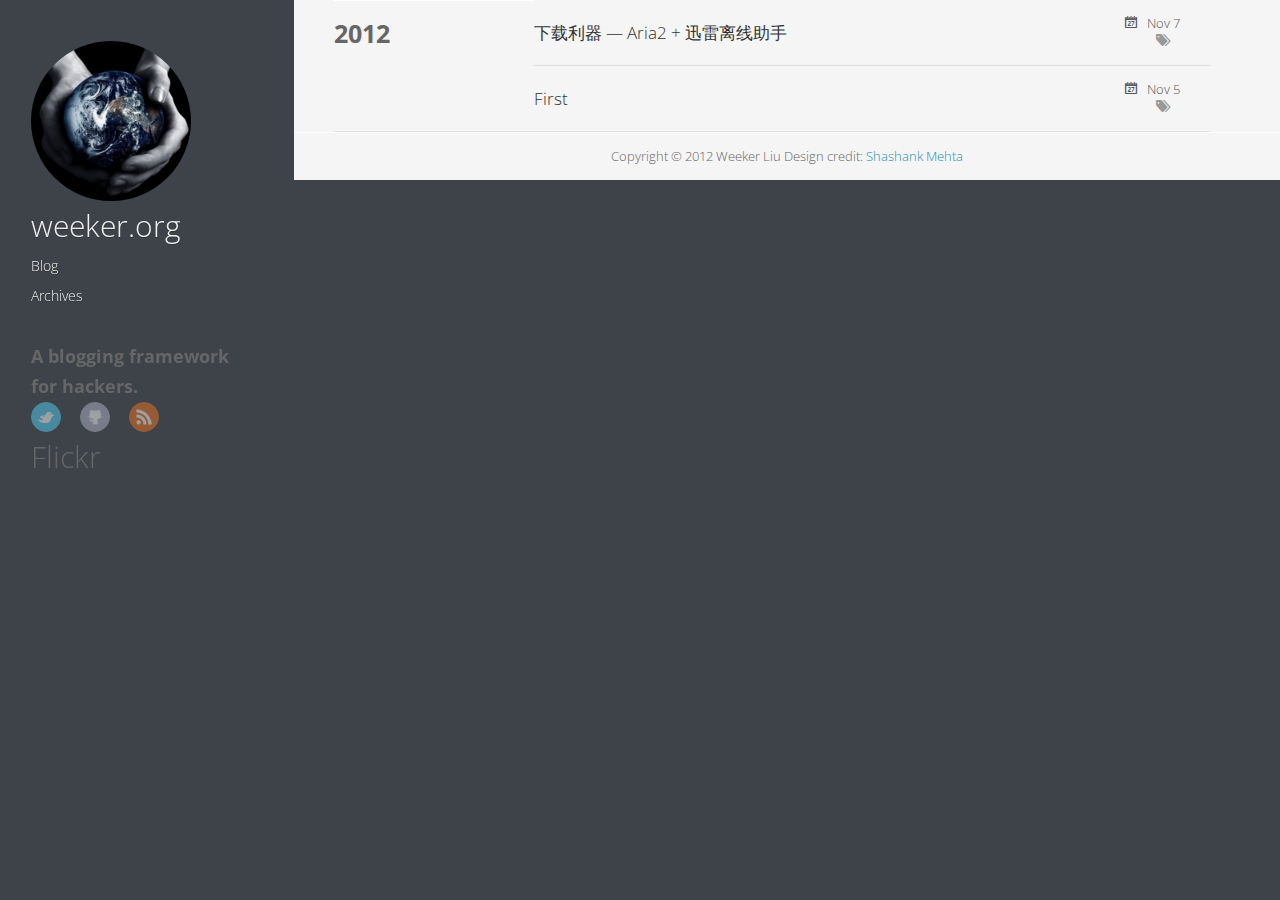
==== commit fb6774b8: "Site updated at 2012-11-08 06:37:24 UTC" ====
--- a/blog/archives/index.html
+++ b/blog/archives/index.html
@@ -53,7 +53,14 @@
 		
 	</div>
 </nav>
-Included file 'asides/about.html' not found in _includes directory
+<section>
+	<h1>Flickr</h1>
+	<div class="flickr">
+		<script type="text/javascript" src="http://www.flickr.com/badge_code_v2.gne?count=4&display=latest&size=m&layout=v&source=user&user=84463956@N00"></script>
+	</div>
+</section>
+
+
 
 </header>
 		</div>		
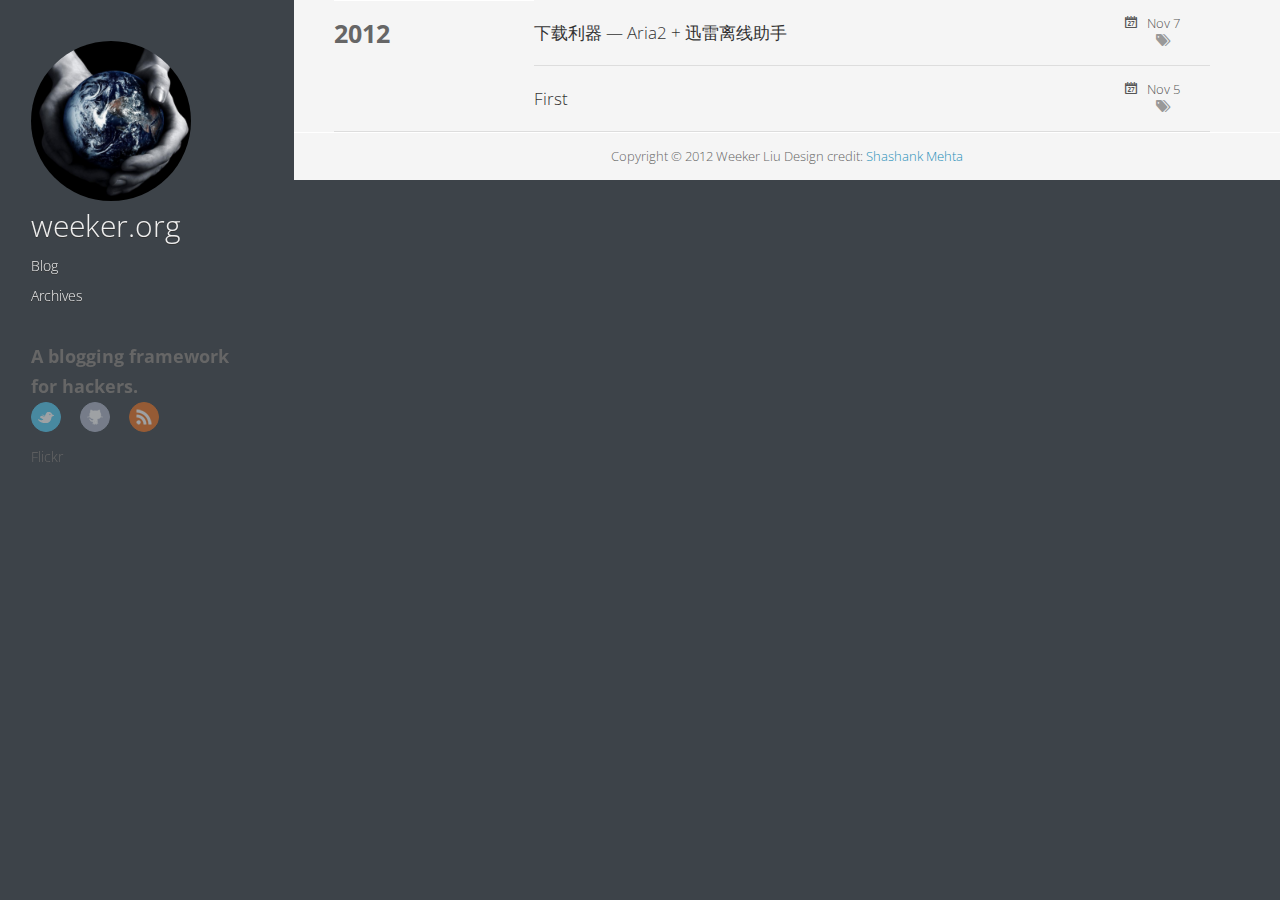
==== commit e9e028c5: "Site updated at 2012-11-08 06:39:58 UTC" ====
--- a/blog/archives/index.html
+++ b/blog/archives/index.html
@@ -54,7 +54,7 @@
 	</div>
 </nav>
 <section>
-	<h1>Flickr</h1>
+	Flickr
 	<div class="flickr">
 		<script type="text/javascript" src="http://www.flickr.com/badge_code_v2.gne?count=4&display=latest&size=m&layout=v&source=user&user=84463956@N00"></script>
 	</div>
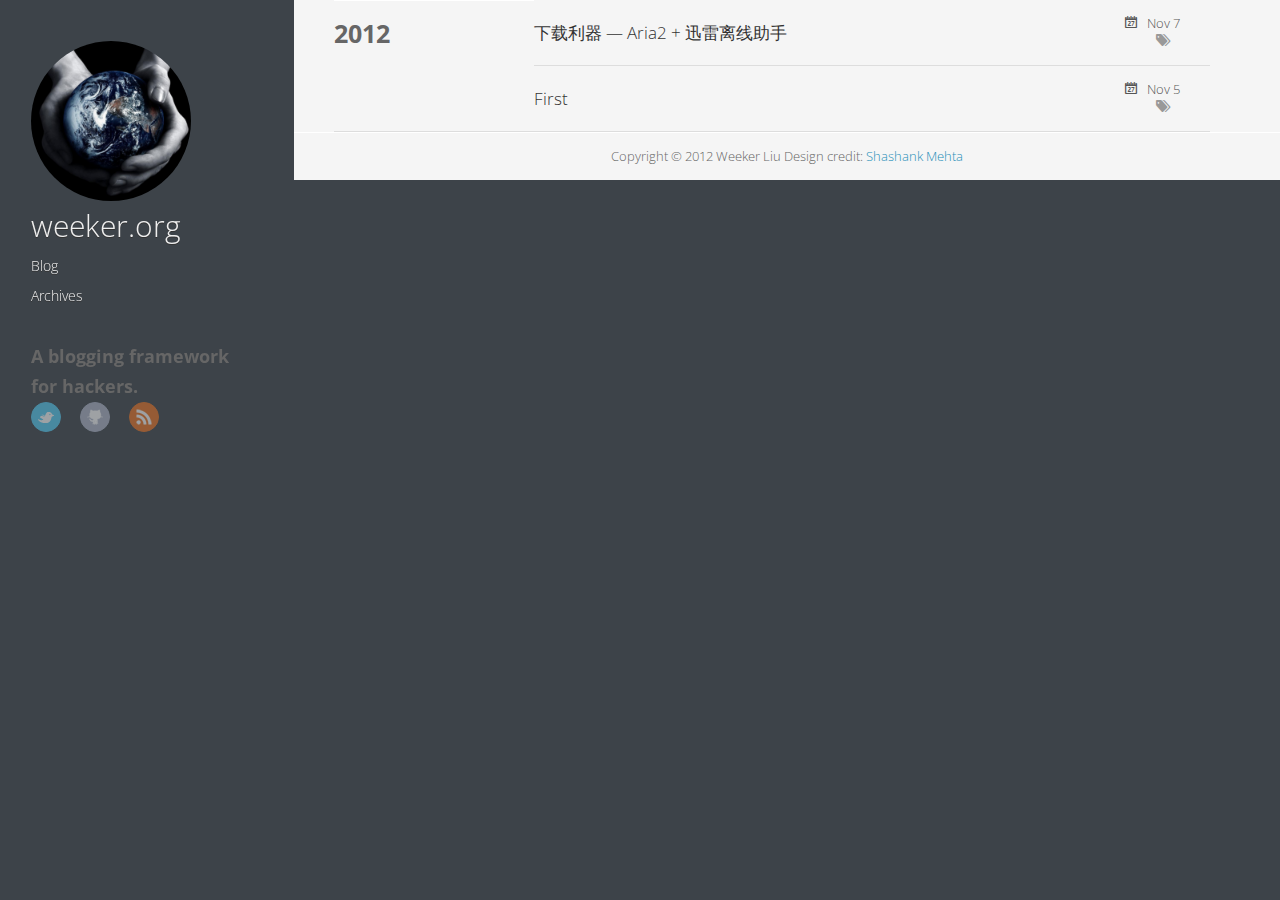
==== commit 25362166: "Site updated at 2012-11-08 06:47:10 UTC" ====
--- a/blog/archives/index.html
+++ b/blog/archives/index.html
@@ -53,14 +53,6 @@
 		
 	</div>
 </nav>
-<section>
-	Flickr
-	<div class="flickr">
-		<script type="text/javascript" src="http://www.flickr.com/badge_code_v2.gne?count=4&display=latest&size=m&layout=v&source=user&user=84463956@N00"></script>
-	</div>
-</section>
-
-
 
 </header>
 		</div>		
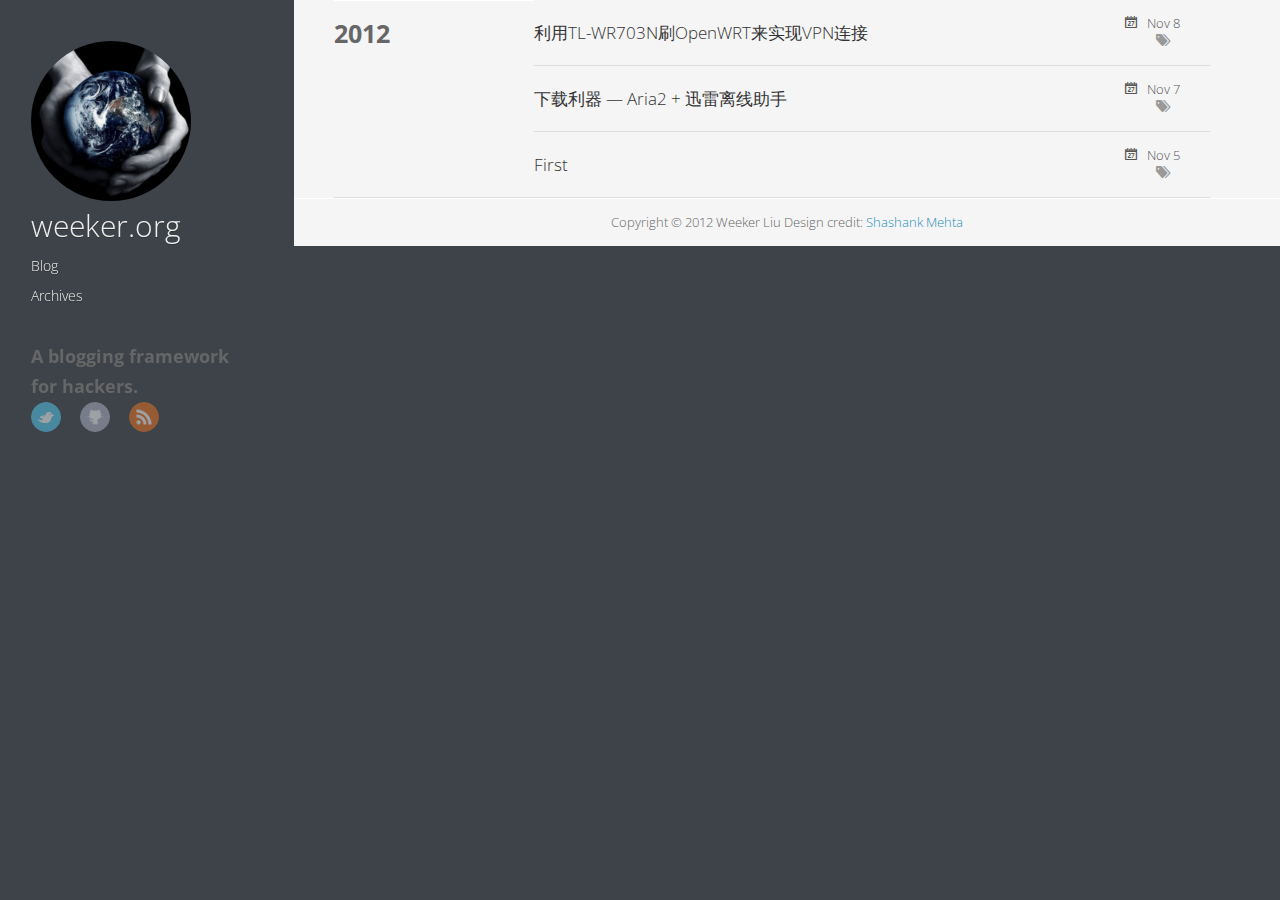
==== commit 1b5131a6: "Site updated at 2012-11-08 07:40:42 UTC" ====
--- a/blog/archives/index.html
+++ b/blog/archives/index.html
@@ -7,7 +7,7 @@
 	<meta name="author" content="Weeker Liu">
 
 	
-	<meta name="description" content=" 2012 Nov 7 下载利器 &#8212; Aria2 + 迅雷离线助手 Nov 5 First ">
+	<meta name="description" content=" 2012 Nov 8 利用TL-WR703N刷OpenWRT来实现VPN连接 Nov 7 下载利器 &#8212; Aria2 + 迅雷离线助手 Nov 5 First ">
 	
 	<meta name="viewport" content="width=device-width, initial-scale=1, maximum-scale=1">
 
@@ -68,6 +68,21 @@
 	
 	
 	<section class="archives"><h1 class="year">2012</h1>
+
+<article>
+	<div class="meta">
+		<span class="date">Nov  8</span>
+		<br>
+		<span class="tags">
+
+</span>
+	    
+	</div>
+	<h1 class="title"><a href="/blog/2012/11/08/openwrt-on-tl-wr703n/">利用TL-WR703N刷OpenWRT来实现VPN连接</a></h1>
+</article>
+
+	
+
 
 <article>
 	<div class="meta">
--- a/stylesheets/screen.css
+++ b/stylesheets/screen.css
@@ -1 +1 @@
-@font-face{font-family:'FontAwesome';src:url("/font/fontawesome-webfont.eot");src:url("/font/fontawesome-webfont.eot?#iefix") format("embedded-opentype"),url("/font/fontawesome-webfont.woff") format("woff"),url("/font/fontawesome-webfont.ttf") format("truetype"),url("/font/fontawesome-webfont.svgz#FontAwesomeRegular") format("svg"),url("/font/fontawesome-webfont.svg#FontAwesomeRegular") format("svg");font-weight:normal;font-style:normal}*{margin:0;padding:0}body{font-family:"HelveticaNeue-Light","Helvetica Neue Light","Helvetica Neue",Helvetica,Arial,sans-serif;font-weight:300;font-size:14px;background:#eee;color:#666}@media screen and (max-width: 1040px){body{margin:0 20px}}@media screen and (max-width: 600px){body{font-size:13px}}h1{font-size:1.8em}h2{font-size:1.5em}h3{font-size:1.3em}a{text-decoration:none;outline-width:0;color:#258fb8}.alignleft{float:left}.alignright{float:right}.clearfix{*zoom:1}.clearfix:after{content:"";display:table;clear:both}.inner{width:1000px;margin:0 auto}@media screen and (max-width: 1040px){.inner{width:100%}}.pullquote-right:before,.pullquote-left:before{padding:0;border:none;content:attr(data-pullquote);float:right;width:45%;margin:.5em 0 1em 1.5em;position:relative;top:7px;font-size:1.4em;line-height:1.45em}.pullquote-left:before{float:left;margin:.5em 1.5em 1em 0}#header{height:30px;padding:30px 0;border-bottom:1px solid #ddd;line-height:30px}@media screen and (max-width: 1040px){#header{height:auto;position:relative;padding-bottom:10px}}#header a{color:#666;-webkit-transition:color 0.3s;-moz-transition:color 0.3s;-o-transition:color 0.3s;transition:color 0.3s}#header a:hover{color:#258fb8}#header h1{float:left;font-weight:300;font-size:30px}@media screen and (max-width: 1040px){#header h1{float:none}}#main-nav{float:left;margin-left:30px}@media screen and (max-width: 1040px){#main-nav{float:none;margin-left:0;margin-top:15px}}@media screen and (max-width: 600px){#main-nav>ul{display:none}}#main-nav>ul>li{margin-left:50px;display:-moz-inline-stack;display:inline-block;vertical-align:middle;*vertical-align:auto;zoom:1;*display:inline}@media screen and (max-width: 1040px){#main-nav>ul>li{margin-left:0;margin-right:50px}#main-nav>ul>li:last-of-type{margin-right:0}}#main-nav>ul>li:hover>a{color:#258fb8}#main-nav>ul>li>a{padding:38px 0;margin-top:-38px}#main-nav>ul>li>a:after{content:"\f078";color:#ccc;font:12px FontAwesome;padding-left:10px}#main-nav>ul>li>a:only-child:after{content:""}@media screen and (max-width: 1040px){#main-nav>ul>li>a{padding:18px 0}}#main-nav>ul ul{position:absolute;top:60px;left:-15px;z-index:10;white-space:nowrap;background:#ddd;border:1px solid #ccc;list-style:none;display:none;-webkit-box-shadow:0 4px 8px rgba(0,0,0,0.1);-moz-box-shadow:0 4px 8px rgba(0,0,0,0.1);box-shadow:0 4px 8px rgba(0,0,0,0.1);-webkit-border-radius:0 0 5px 5px;-moz-border-radius:0 0 5px 5px;-ms-border-radius:0 0 5px 5px;-o-border-radius:0 0 5px 5px;border-radius:0 0 5px 5px}@media screen and (max-width: 1040px){#main-nav>ul ul{top:40px}}#main-nav>ul ul ul{-webkit-border-radius:0 5px 5px 5px;-moz-border-radius:0 5px 5px 5px;-ms-border-radius:0 5px 5px 5px;-o-border-radius:0 5px 5px 5px;border-radius:0 5px 5px 5px}#main-nav>ul ul li{border-top:1px solid #eee;border-bottom:1px solid #ccc}#main-nav>ul ul li:hover{background:#d5d5d5}#main-nav>ul ul li:first-of-type{border-top:none}#main-nav>ul ul li:first-of-type ul{-webkit-border-radius:0 0 5px 5px;-moz-border-radius:0 0 5px 5px;-ms-border-radius:0 0 5px 5px;-o-border-radius:0 0 5px 5px;border-radius:0 0 5px 5px}#main-nav>ul ul li:last-of-type{border-bottom:none}#main-nav>ul ul li>a{display:block;padding:5px 15px}#main-nav>ul ul li>a:after{content:"\f054";color:#999;font:12px FontAwesome;padding-left:10px}#main-nav>ul ul li>a:hover{color:#666}#main-nav>ul ul li>a:only-child:after{content:""}#main-nav>ul ul ul{top:0;left:100%}#main-nav>ul li{position:relative}#main-nav>ul li:hover>ul{display:block}#main-nav select{display:none;margin-bottom:10px}@media screen and (max-width: 600px){#main-nav select{display:block}}#mobile-nav{display:none;height:37px;position:relative}@media screen and (max-width: 600px){#mobile-nav{display:block}}#mobile-nav a{display:block}#mobile-nav .button{cursor:pointer}#mobile-nav .container{display:none}#mobile-nav .menu{position:relative;width:100%}#mobile-nav .menu .button{background:#f2f2f2;border:1px solid #ddd;color:#999;padding:0 60px 0 10px;position:relative;-webkit-border-radius:5px;-moz-border-radius:5px;-ms-border-radius:5px;-o-border-radius:5px;border-radius:5px}#mobile-nav .menu .button:hover{color:#999}#mobile-nav .menu .button.on{color:#666;-webkit-border-radius:5px 5px 5px 0;-moz-border-radius:5px 5px 5px 0;-ms-border-radius:5px 5px 5px 0;-o-border-radius:5px 5px 5px 0;border-radius:5px 5px 5px 0}#mobile-nav .menu .button.on:before{content:"\f077"}#mobile-nav .menu .button:before{content:"\f078";color:#ddd;font:16px FontAwesome;line-height:30px;position:absolute;top:0;right:40px}#mobile-nav .menu .container{background:#f2f2f2;border:1px solid #ddd;border-top:none;position:absolute;top:31px;z-index:1;-webkit-border-radius:0 0 5px 5px;-moz-border-radius:0 0 5px 5px;-ms-border-radius:0 0 5px 5px;-o-border-radius:0 0 5px 5px;border-radius:0 0 5px 5px}#mobile-nav .menu .container ul{list-style:none}#mobile-nav .menu .container ul ul{margin-left:20px}#mobile-nav .menu .container a{padding:0 10px}#mobile-nav .search{position:absolute;top:0;right:0}#mobile-nav .search .button{background:#ddd;width:30px;height:30px;position:absolute;top:1px;right:-1px;-webkit-border-radius:0 5px 5px 0;-moz-border-radius:0 5px 5px 0;-ms-border-radius:0 5px 5px 0;-o-border-radius:0 5px 5px 0;border-radius:0 5px 5px 0}#mobile-nav .search .button:before{content:"\f002";color:#f2f2f2;font:20px FontAwesome;line-height:30px;position:absolute;top:0;left:7px}#mobile-nav .search .button.on{background:#ccc}#mobile-nav .search .button.on:before{content:"\f00d"}#mobile-nav .search .container{position:absolute;right:51px;z-index:1}#mobile-nav .search input[type="text"]{background:#fff;border:1px solid #ddd;border-right:none;color:#999;font:13px "HelveticaNeue-Light","Helvetica Neue Light","Helvetica Neue",Helvetica,Arial,sans-serif;height:30px;width:100%;padding:0 10px;-webkit-border-radius:5px 0 0 5px;-moz-border-radius:5px 0 0 5px;-ms-border-radius:5px 0 0 5px;-o-border-radius:5px 0 0 5px;border-radius:5px 0 0 5px}@media screen and (max-width: 1040px){#sub-nav{position:absolute;top:30px;right:0}}@media screen and (max-width: 600px){#sub-nav{display:none}}#sub-nav .search{float:left;margin-top:1px;position:relative}@media screen and (max-width: 1040px){#sub-nav .search{float:none;margin-top:15px}}#sub-nav .search:before{content:"\f002";color:#ccc;font:18px FontAwesome;line-height:30px;position:absolute;top:0;right:125px}#sub-nav .search input[type="text"]{background:#f2f2f2;color:#999;border:1px solid #ddd;font:13px "HelveticaNeue-Light","Helvetica Neue Light","Helvetica Neue",Helvetica,Arial,sans-serif;padding:6px 15px 6px 35px;width:100px;-webkit-transition:0.3s;-moz-transition:0.3s;-o-transition:0.3s;transition:0.3s;-webkit-border-radius:15px;-moz-border-radius:15px;-ms-border-radius:15px;-o-border-radius:15px;border-radius:15px}#sub-nav .search input[type="text"]:focus,#sub-nav .search input[type="text"]:active{background:#fff;border-top:1px solid #ccc;color:#666;outline:none}#sub-nav .social{float:left;margin-right:15px}@media screen and (max-width: 1040px){#sub-nav .social{float:none;margin-right:0}#sub-nav .social a:last-of-type{margin-right:0}}#sub-nav .social a{-webkit-border-radius:50%;-moz-border-radius:50%;-ms-border-radius:50%;-o-border-radius:50%;border-radius:50%;display:-moz-inline-stack;display:inline-block;vertical-align:middle;*vertical-align:auto;zoom:1;*display:inline;text-indent:-9999px;margin-right:15px;opacity:0.5;width:28px;height:28px;-webkit-transition:0.3s;-moz-transition:0.3s;-o-transition:0.3s;transition:0.3s}#sub-nav .social a:hover{opacity:1}#sub-nav .social a.facebook{background:url('/images/social/facebook.png?1352354363') center no-repeat #3b5998;border:1px solid #3B5998}#sub-nav .social a.facebook:hover{border:1px solid #2d4373}#sub-nav .social a.google{background:url('/images/social/google.png?1352354363') center no-repeat #c83d20;border:1px solid #C83D20}#sub-nav .social a.google:hover{border:1px solid #9c3019}#sub-nav .social a.twitter{background:url('/images/social/twitter.png?1352354363') center no-repeat #55cff8;border:1px solid #55CFF8}#sub-nav .social a.twitter:hover{border:1px solid #24c1f6}#sub-nav .social a.github{background:url('/images/social/github.png?1352354363') center no-repeat #afb6ca;border:1px solid #afb6ca}#sub-nav .social a.github:hover{border:1px solid #909ab6}#sub-nav .social a.linkedin{background:url('/images/social/linkedin.png?1352354363') center no-repeat #005a87;border:1px solid #005A87}#sub-nav .social a.linkedin:hover{border:1px solid #003854}#sub-nav .social a.pinterest{background:url('/images/social/pinterest.png?1352354363') center no-repeat #be4037;border:1px solid #be4037}#sub-nav .social a.pinterest:hover{border:1px solid #96332c}#sub-nav .social a.delicious{background:url('/images/social/delicious.png?1352354363') center no-repeat #3271cb;border:1px solid #3271cb}#sub-nav .social a.delicious:hover{border:1px solid #285aa2}#sub-nav .social a.rss{background:url('/images/social/rss.png?1352354363') center no-repeat #ef7522;border:1px solid #EF7522}#sub-nav .social a.rss:hover{border:1px solid #cf5d0f}#pagenavi{padding:20px 0;height:20px;line-height:20px;position:relative;border-top:1px solid #fff;border-bottom:1px solid #ddd}#pagenavi a:hover{text-decoration:underline}#pagenavi .prev,#pagenavi .next{position:absolute}#pagenavi .prev{padding-left:30px;left:0}#pagenavi .prev:before{content:"\f060";font:1.3em FontAwesome;position:absolute;left:0}#pagenavi .next{padding-right:30px;right:0}#pagenavi .next:before{content:"\f061";font:1.3em FontAwesome;position:absolute;right:0}#pagenavi .center{text-align:center;width:100%;display:block}@media screen and (max-width: 400px){#pagenavi .center{display:none}}article{border-bottom:1px solid #ddd;border-top:1px solid #fff;padding:30px 0;position:relative}@media screen and (max-width: 800px){article{padding-bottom:15px}}@media screen and (max-width: 600px){article{padding:15px 0}}article h1.title{font-weight:300;line-height:35px;margin-bottom:20px}article h1.title a{color:#666}article .entry-content{line-height:2;text-align:justify}article .entry-content a:hover{text-decoration:underline}article .entry-content .more-link{display:block;margin-top:16px;padding-left:30px;position:relative}article .entry-content .more-link:before{content:"\f061";font:1.3em FontAwesome;line-height:1.6em;position:absolute;left:0}article .entry-content p,article .entry-content blockquote,article .entry-content ul,article .entry-content ol,article .entry-content dl,article .entry-content table,article .entry-content iframe,article .entry-content h1,article .entry-content h2,article .entry-content h3,article .entry-content h4,article .entry-content h5,article .entry-content h6,article .entry-content .video-container{margin-top:10px}article .entry-content ul,article .entry-content ol,article .entry-content dl{margin-left:20px}article .entry-content ul ul,article .entry-content ul ol,article .entry-content ul dl,article .entry-content ol ul,article .entry-content ol ol,article .entry-content ol dl,article .entry-content dl ul,article .entry-content dl ol,article .entry-content dl dl{margin-top:0}article .entry-content strong{font-weight:bold}article .entry-content em{font-style:italic}article .entry-content p{margin-top:10px}article .entry-content h2{font-weight:300;border-bottom:1px solid #ddd;position:relative}article .entry-content h2:before{content:"";position:absolute;bottom:-2px;border-bottom:1px solid #fff;width:100%}article .entry-content img,article .entry-content video{max-width:100%;height:auto}article .entry-content blockquote{background:#ddd;border-left:5px solid #ccc;padding:15px 20px;margin-top:10px}article .entry-content blockquote>p:first-of-type{margin-top:0}article .entry-content iframe{border:none}article .entry-content table{background:#ddd;border:1px solid #ccc;border-spacing:0;margin-top:10px}article .entry-content table th{background:#ccc;padding:0 15px}article .entry-content table td{text-align:center}article .entry-content table tr:nth-of-type(2n){background:#d5d5d5}article .entry-content .caption{display:block;font-size:0.9em;color:#999;padding-left:25px;position:relative}article .entry-content .caption:before{content:"\f040";color:#ccc;font:1.3em FontAwesome;line-height:1.6em;position:absolute;left:0}article .entry-content .video-container{position:relative;padding-bottom:56.25%;padding-top:30px;height:0;overflow:hidden}article .entry-content .video-container iframe,article .entry-content .video-container object,article .entry-content .video-container embed{position:absolute;top:0;left:0;width:100%;height:100%;margin-top:0}.share{padding:15px 0;border-top:1px solid #fff;border-bottom:1px solid #ddd}.post h1.title,.post .entry-content{margin-left:200px}@media screen and (max-width: 800px){.post h1.title,.post .entry-content{margin-left:0}}.post .meta{position:absolute;top:85px;line-height:2;font-size:0.9em;color:#999;width:170px}@media screen and (max-width: 800px){.post .meta{margin-top:15px;position:static;width:auto}}.post .meta a{color:#999;-webkit-transition:0.3s;-moz-transition:0.3s;-o-transition:0.3s;transition:0.3s}.post .meta a:hover{color:#666}.post .meta .date,.post .meta .tags,.post .meta .comments{padding-left:30px;position:relative}.post .meta .date:before,.post .meta .tags:before,.post .meta .comments:before{color:#ccc;font:1.3em FontAwesome;line-height:1.6em;position:absolute;left:0}@media screen and (max-width: 800px){.post .meta .date,.post .meta .tags,.post .meta .comments{display:-moz-inline-stack;display:inline-block;vertical-align:middle;*vertical-align:auto;zoom:1;*display:inline;margin-right:30px}}.post .meta .date:before{content:"\f073"}.post .meta .tags:before{content:"\f02c"}.post .meta .comments:before{content:"\f075"}.archives{position:relative}.archives:last-of-type:before{content:"";position:absolute;bottom:0;width:200px;border-top:1px solid #ddd}.archives .year{line-height:35px;width:200px;position:absolute;top:0;padding-top:15px;border-top:1px solid #fff}.archives .year:before{content:"";position:absolute;top:-2px;width:100%;border-top:1px solid #ddd}@media screen and (max-width: 600px){.archives .year{position:relative;width:100%}}.archives article{margin-left:200px;padding:15px 0}@media screen and (max-width: 600px){.archives article{margin-left:0}.archives article:first-of-type{border-top:none;padding-top:30px}}.archives article .title{margin-bottom:0}.archives article .meta{color:#999;font-size:0.9em;line-height:2;margin-top:15px}@media screen and (max-width: 600px){.archives article .meta{display:none}}.archives article .meta span{margin-right:30px;display:-moz-inline-stack;display:inline-block;vertical-align:middle;*vertical-align:auto;zoom:1;*display:inline}.archives article .meta span:before{color:#ccc;font:1.3em FontAwesome;padding-right:10px}.archives article .meta a{color:#999;-webkit-transition:0.3s;-moz-transition:0.3s;-o-transition:0.3s;transition:0.3s}.archives article .meta a:hover{color:#666}.archives article .meta .date:before{content:"\f073"}.archives article .meta .tags:before{content:"\f02c"}.archives article .meta .comments:before{content:"\f075"}#comment{padding:30px 0;border-top:1px solid #fff;border-bottom:1px solid #ddd}#comment h1.title{font-size:25px;font-weight:300;line-height:35px;margin-bottom:20px}footer{padding:15px 0;border-top:1px solid #fff;text-align:center;font-size:0.9em}article code,article pre{background:#ddd;border:1px solid #ccc;font-family:Menlo,Monaco,"Andale Mono","lucida console","Courier New",monospace}article code{font-size:0.9em;padding:1px 3px;margin:0 3px;-webkit-border-radius:5px;-moz-border-radius:5px;-ms-border-radius:5px;-o-border-radius:5px;border-radius:5px}article pre{font-size:1/0.9em;line-height:1.5;margin-top:10px;padding:5px 15px;overflow-x:auto;-webkit-border-radius:5px;-moz-border-radius:5px;-ms-border-radius:5px;-o-border-radius:5px;border-radius:5px}article pre code{background:none;border:none;padding:0;margin:0;-webkit-border-radius:0;-moz-border-radius:0;-ms-border-radius:0;-o-border-radius:0;border-radius:0}figure.code{background:#ddd;border:1px solid #ccc;margin-top:10px;padding:5px 15px;-webkit-border-radius:5px;-moz-border-radius:5px;-ms-border-radius:5px;-o-border-radius:5px;border-radius:5px}figure.code figcaption{font-size:0.9em;position:relative}figure.code figcaption span{margin:-5px -15px 0;padding:5px 15px;display:block;background:-webkit-gradient(linear, 50% 0%, 50% 100%, color-stop(0%, #cccccc), color-stop(100%, #dddddd));background:-webkit-linear-gradient(top, #cccccc,#dddddd);background:-moz-linear-gradient(top, #cccccc,#dddddd);background:-o-linear-gradient(top, #cccccc,#dddddd);background:linear-gradient(top, #cccccc,#dddddd)}figure.code figcaption span:empty{display:none}figure.code figcaption a{position:absolute;top:5px;right:0}figure.code code,figure.code pre{background:none;border:none;padding:0;margin:0;-webkit-border-radius:0;-moz-border-radius:0;-ms-border-radius:0;-o-border-radius:0;border-radius:0}figure.code .highlight{overflow-x:auto}figure.code .line-numbers{border-right:1px solid #ccc;font-family:Menlo,Monaco,"Andale Mono","lucida console","Courier New",monospace;padding-right:15px;text-align:right}figure.code table{border:none;text-align:left;margin-top:0}figure.code table td{text-align:left}figure.code td.code{width:100%;padding-left:15px;overflow-x:auto}.entry-content .gist{background:#ddd;color:#666;padding:30px 15px 5px;margin-top:10px;border:1px solid #ccc;position:relative;overflow:hidden;-webkit-border-radius:5px;-moz-border-radius:5px;-ms-border-radius:5px;-o-border-radius:5px;border-radius:5px}.entry-content .gist .gist-file{margin:0}.entry-content .gist .gist-file .gist-data{background:none;border:none}.entry-content .gist .gist-file .gist-data pre{font:0.9em Menlo,Monaco,"Andale Mono","lucida console","Courier New",monospace;line-height:1.5}.entry-content .gist .gist-file .gist-meta{font:300 0.9em "HelveticaNeue-Light","Helvetica Neue Light","Helvetica Neue",Helvetica,Arial,sans-serif;line-height:1.5;margin:0 -16px -6px;padding:5px 15px;background:-webkit-gradient(linear, 50% 0%, 50% 100%, color-stop(0%, #dddddd), color-stop(100%, #cccccc));background:-webkit-linear-gradient(top, #dddddd,#cccccc);background:-moz-linear-gradient(top, #dddddd,#cccccc);background:-o-linear-gradient(top, #dddddd,#cccccc);background:linear-gradient(top, #dddddd,#cccccc)}.entry-content .gist .gist-file .gist-meta a{color:#258fb8}.entry-content .gist .gist-file .gist-meta a:first-of-type{position:absolute;top:5px;right:15px;z-index:1}.entry-content .gist .gist-file .gist-meta a:nth-of-type(2){position:absolute;top:0;left:0;padding:5px 15px;width:100%;background:-webkit-gradient(linear, 50% 0%, 50% 100%, color-stop(0%, #cccccc), color-stop(100%, #dddddd));background:-webkit-linear-gradient(top, #cccccc,#dddddd);background:-moz-linear-gradient(top, #cccccc,#dddddd);background:-o-linear-gradient(top, #cccccc,#dddddd);background:linear-gradient(top, #cccccc,#dddddd)}figure.code .c,.gist-highlight .c{color:#93a1a1 !important;font-style:italic !important}figure.code .cm,.gist-highlight .cm{color:#93a1a1 !important;font-style:italic !important}figure.code .cp,.gist-highlight .cp{color:#93a1a1 !important;font-style:italic !important}figure.code .c1,.gist-highlight .c1{color:#93a1a1 !important;font-style:italic !important}figure.code .cs,.gist-highlight .cs{color:#93a1a1 !important;font-weight:bold !important;font-style:italic !important}figure.code .err,.gist-highlight .err{color:#dc322f !important;background:none !important}figure.code .k,.gist-highlight .k{color:#cb4b16 !important}figure.code .o,.gist-highlight .o{color:#586e75 !important;font-weight:bold !important}figure.code .p,.gist-highlight .p{color:#586e75 !important}figure.code .ow,.gist-highlight .ow{color:#2aa198 !important;font-weight:bold !important}figure.code .gd,.gist-highlight .gd{color:#586e75 !important;background-color:#f4c5b6 !important;display:inline-block}figure.code .gd .x,.gist-highlight .gd .x{color:#586e75 !important;background-color:#f1b1a4 !important;display:inline-block}figure.code .ge,.gist-highlight .ge{color:#586e75 !important;font-style:italic !important}figure.code .gh,.gist-highlight .gh{color:#93a1a1 !important}figure.code .gi,.gist-highlight .gi{color:#586e75 !important;background-color:#e5e3b5 !important;display:inline-block}figure.code .gi .x,.gist-highlight .gi .x{color:#586e75 !important;background-color:#cdd088 !important;display:inline-block}figure.code .gs,.gist-highlight .gs{color:#586e75 !important;font-weight:bold !important}figure.code .gu,.gist-highlight .gu{color:#6c71c4 !important}figure.code .kc,.gist-highlight .kc{color:#859900 !important;font-weight:bold !important}figure.code .kd,.gist-highlight .kd{color:#268bd2 !important}figure.code .kp,.gist-highlight .kp{color:#cb4b16 !important;font-weight:bold !important}figure.code .kr,.gist-highlight .kr{color:#d33682 !important;font-weight:bold !important}figure.code .kt,.gist-highlight .kt{color:#2aa198 !important}figure.code .n,.gist-highlight .n{color:#268bd2 !important}figure.code .na,.gist-highlight .na{color:#268bd2 !important}figure.code .nb,.gist-highlight .nb{color:#859900 !important}figure.code .nc,.gist-highlight .nc{color:#d33682 !important}figure.code .no,.gist-highlight .no{color:#b58900 !important}figure.code .nl,.gist-highlight .nl{color:#859900 !important}figure.code .ne,.gist-highlight .ne{color:#268bd2 !important;font-weight:bold !important}figure.code .nf,.gist-highlight .nf{color:#268bd2 !important;font-weight:bold !important}figure.code .nn,.gist-highlight .nn{color:#b58900 !important}figure.code .nt,.gist-highlight .nt{color:#268bd2 !important;font-weight:bold !important}figure.code .nx,.gist-highlight .nx{color:#b58900 !important}figure.code .vg,.gist-highlight .vg{color:#268bd2 !important}figure.code .vi,.gist-highlight .vi{color:#268bd2 !important}figure.code .nv,.gist-highlight .nv{color:#268bd2 !important}figure.code .mf,.gist-highlight .mf{color:#2aa198 !important}figure.code .m,.gist-highlight .m{color:#2aa198 !important}figure.code .mh,.gist-highlight .mh{color:#2aa198 !important}figure.code .mi,.gist-highlight .mi{color:#2aa198 !important}figure.code .s,.gist-highlight .s{color:#2aa198 !important}figure.code .sd,.gist-highlight .sd{color:#2aa198 !important}figure.code .s2,.gist-highlight .s2{color:#2aa198 !important}figure.code .se,.gist-highlight .se{color:#dc322f !important}figure.code .si,.gist-highlight .si{color:#268bd2 !important}figure.code .sr,.gist-highlight .sr{color:#2aa198 !important}figure.code .s1,.gist-highlight .s1{color:#2aa198 !important}#banner{color:#999;padding:30px 0;line-height:30px;text-align:center;position:relative;display:none;border-top:1px solid #fff;border-bottom:1px solid #ddd}#banner:hover a{color:#258fb8}#banner a{color:#999;-webkit-transition:0.3s;-moz-transition:0.3s;-o-transition:0.3s;transition:0.3s}#banner a:hover{text-decoration:underline}#banner small{position:absolute;right:0;bottom:0}#banner .loading{background:url('/images/loading_pacman.gif?1352354363') center no-repeat;text-indent:-9999px}#banner .container{height:30px;overflow:hidden;position:relative;display:none}#banner .container .feed{list-style:none;position:absolute;top:0;width:100%}#banner .container .feed li{position:relative}#banner .container .feed li small{position:absolute;right:0}/* fancyBox v2.0.6 fancyapps.com | fancyapps.com/fancybox/#license */.fancybox-tmp iframe,.fancybox-tmp object{vertical-align:top;padding:0;margin:0}.fancybox-wrap{position:absolute;top:0;left:0;z-index:8020}.fancybox-skin{position:relative;padding:0;margin:0;background:#f9f9f9;color:#444;text-shadow:none;-webkit-border-radius:4px;-moz-border-radius:4px;-ms-border-radius:4px;-o-border-radius:4px;border-radius:4px}.fancybox-opened{z-index:8030}.fancybox-opened .fancybox-skin{-webkit-box-shadow:0 10px 25px rgba(0,0,0,0.5);-moz-box-shadow:0 10px 25px rgba(0,0,0,0.5);box-shadow:0 10px 25px rgba(0,0,0,0.5)}.fancybox-outer,.fancybox-inner{padding:0;margin:0;position:relative;outline:none}.fancybox-inner{overflow:hidden}.fancybox-type-iframe .fancybox-inner{-webkit-overflow-scrolling:touch}.fancybox-error{color:#444;font:14px/20px "Helvetica Neue",Helvetica,Arial,sans-serif;margin:0;padding:10px}.fancybox-image,.fancybox-iframe{display:block;width:100%;height:100%;border:0;padding:0;margin:0;vertical-align:top}.fancybox-image{max-width:100%;max-height:100%}#fancybox-loading,.fancybox-close,.fancybox-prev span,.fancybox-next span{background-image:url('/images/fancybox/fancybox_sprite.png?1352354363')}#fancybox-loading{position:fixed;top:50%;left:50%;margin-top:-22px;margin-left:-22px;background-position:0 -108px;opacity:0.8;cursor:pointer;z-index:8020}#fancybox-loading div{width:44px;height:44px;background:url('/images/fancybox/fancybox_loading.gif?1352354363') center center no-repeat}.fancybox-close{position:absolute;top:-18px;right:-18px;width:36px;height:36px;cursor:pointer;z-index:8040}.fancybox-nav{position:absolute;top:0;width:40%;height:100%;cursor:pointer;background:transparent url('/images/fancybox/blank.gif?1352354363');-webkit-tap-highlight-color:rgba(0,0,0,0);z-index:8040}.fancybox-prev{left:0}.fancybox-next{right:0}.fancybox-nav span{position:absolute;top:50%;width:36px;height:34px;margin-top:-18px;cursor:pointer;z-index:8040;visibility:hidden}.fancybox-prev span{left:20px;background-position:0 -36px}.fancybox-next span{right:20px;background-position:0 -72px}.fancybox-nav:hover span{visibility:visible}.fancybox-tmp{position:absolute;top:-9999px;left:-9999px;padding:0;overflow:visible;visibility:hidden}#fancybox-overlay{position:absolute;top:0;left:0;overflow:hidden;display:none;z-index:8010;background:#000}#fancybox-overlay.overlay-fixed{position:fixed;bottom:0;right:0}.fancybox-title{visibility:hidden;font:normal 13px/20px "Helvetica Neue",Helvetica,Arial,sans-serif;position:relative;text-shadow:none;z-index:8050}.fancybox-opened .fancybox-title{visibility:visible}.fancybox-title-float-wrap{position:absolute;bottom:0;right:50%;margin-bottom:-35px;z-index:8030;text-align:center}.fancybox-title-float-wrap .child{display:inline-block;margin-right:-100%;padding:2px 20px;background:transparent;background:rgba(0,0,0,0.8);text-shadow:0 1px 2px #222;color:#FFF;font-weight:bold;line-height:24px;white-space:nowrap;-webkit-border-radius:15px;-moz-border-radius:15px;-ms-border-radius:15px;-o-border-radius:15px;border-radius:15px}.fancybox-title-outside-wrap{position:relative;margin-top:10px;color:#fff}.fancybox-title-inside-wrap{margin-top:10px}.fancybox-title-over-wrap{position:absolute;bottom:0;left:0;color:#fff;padding:10px;background:#000;background:rgba(0,0,0,0.8)}body{background:#3D4349;font-family:"Open Sans", "HelveticaNeue-Light","Helvetica Neue Light","Helvetica Neue",Helvetica,Arial,sans-serif}#header{height:auto;border-bottom:none}#header #sub-nav{float:none;position:relative}#header #sub-nav .social{float:none}#header #sub-nav .search{float:none}#header #sub-nav .search .alignright{float:none}#header h1{float:none}#header #main-nav{float:none;margin-left:0px}#header #main-nav ul li{margin-left:0px;display:block}#header #main-nav ul li a{padding:0px 0px}.container .credit-box{color:#AAA;font-size:.8em;position:fixed;bottom:20px;left:40px}.container .credit-box a{color:inherit;text-decoration:underline}.container .mid-col{float:right;width:77%;background:whitesmoke}.container .mid-col .mid-col-container{padding:0px 70px 0px 40px}.container .mid-col .mid-col-container #content{width:100%}.container .mid-col .mid-col-container #content article{border-top:none}.container .mid-col .mid-col-container #content article .title{margin-left:0px}.container .mid-col .mid-col-container #content article .entry-content{margin-left:0px}.container .mid-col .mid-col-container #content article .entry-content blockquote{border-left:5px solid color;background:#FCFCFC}.container .mid-col .mid-col-container #content article .meta{position:relative;float:right;top:0px;color:#555;text-align:right;width:auto}.container .mid-col .mid-col-container #content article .meta .date::before{color:#555;position:relative;margin-right:10px}.container .mid-col .mid-col-container #content article .meta .tags::before{color:#999;position:relative;margin-right:10px}.container .mid-col .mid-col-container #content article h1.title a{color:#333;-webkit-transition:color 0.3s;-moz-transition:color 0.3s;-o-transition:color 0.3s;transition:color 0.3s}.container .mid-col .mid-col-container #content article h1.title a:hover{color:color;-webkit-transition:color 0.3s;-moz-transition:color 0.3s;-o-transition:color 0.3s;transition:color 0.3s}.container .mid-col footer{width:100%}.container .left-col{width:16%;position:fixed}.container .left-col #header{width:100%;padding:20% 0% 0% 15%}.container .left-col #header #main-nav{margin-top:10px}.container .left-col #header .profilepic img{border-radius:50%;-moz-border-radius:50%;-webkit-border-radius:50%}.container .left-col #header a{color:#EFEFEF;text-shadow:0 1px #333}.container .left-col #header a:hover{color:color}.container .left-col #header #sub-nav{margin-top:10px}.container .left-col #header #sub-nav .search::before{left:10px}.container .left-col #header #sub-nav .social{margin-bottom:10px}.archives .title{font-size:1.2em}.archives article .meta{line-height:1.5em;margin-top:0}.archives article .meta span::before{padding-right:0}a{color:color}a:hover{color:color}@media screen and (max-width: 1040px){body{margin:0 0}}@media screen and (max-width: 700px){.container .credit-box{display:none}.container .left-col{position:relative;width:100%}.container .left-col #header{padding:40px 0px;text-align:center}.container .left-col #header #sub-nav{display:block}.container .left-col #header #main-nav ul{display:block}.container .left-col #header #main-nav ul li{display:inline;margin-right:10px}.container .mid-col{float:none;width:100%}.container .mid-col .mid-col-container{padding:15px 15px}.container .mid-col .mid-col-container #content article .meta{float:none}}
+@font-face{font-family:'FontAwesome';src:url("/font/fontawesome-webfont.eot");src:url("/font/fontawesome-webfont.eot?#iefix") format("embedded-opentype"),url("/font/fontawesome-webfont.woff") format("woff"),url("/font/fontawesome-webfont.ttf") format("truetype"),url("/font/fontawesome-webfont.svgz#FontAwesomeRegular") format("svg"),url("/font/fontawesome-webfont.svg#FontAwesomeRegular") format("svg");font-weight:normal;font-style:normal}*{margin:0;padding:0}body{font-family:"HelveticaNeue-Light","Helvetica Neue Light","Helvetica Neue",Helvetica,Arial,sans-serif;font-weight:300;font-size:14px;background:#eee;color:#666}@media screen and (max-width: 1040px){body{margin:0 20px}}@media screen and (max-width: 600px){body{font-size:13px}}h1{font-size:1.8em}h2{font-size:1.5em}h3{font-size:1.3em}a{text-decoration:none;outline-width:0;color:#258fb8}.alignleft{float:left}.alignright{float:right}.clearfix{*zoom:1}.clearfix:after{content:"";display:table;clear:both}.inner{width:1000px;margin:0 auto}@media screen and (max-width: 1040px){.inner{width:100%}}.pullquote-right:before,.pullquote-left:before{padding:0;border:none;content:attr(data-pullquote);float:right;width:45%;margin:.5em 0 1em 1.5em;position:relative;top:7px;font-size:1.4em;line-height:1.45em}.pullquote-left:before{float:left;margin:.5em 1.5em 1em 0}#header{height:30px;padding:30px 0;border-bottom:1px solid #ddd;line-height:30px}@media screen and (max-width: 1040px){#header{height:auto;position:relative;padding-bottom:10px}}#header a{color:#666;-webkit-transition:color 0.3s;-moz-transition:color 0.3s;-o-transition:color 0.3s;transition:color 0.3s}#header a:hover{color:#258fb8}#header h1{float:left;font-weight:300;font-size:30px}@media screen and (max-width: 1040px){#header h1{float:none}}#main-nav{float:left;margin-left:30px}@media screen and (max-width: 1040px){#main-nav{float:none;margin-left:0;margin-top:15px}}@media screen and (max-width: 600px){#main-nav>ul{display:none}}#main-nav>ul>li{margin-left:50px;display:-moz-inline-stack;display:inline-block;vertical-align:middle;*vertical-align:auto;zoom:1;*display:inline}@media screen and (max-width: 1040px){#main-nav>ul>li{margin-left:0;margin-right:50px}#main-nav>ul>li:last-of-type{margin-right:0}}#main-nav>ul>li:hover>a{color:#258fb8}#main-nav>ul>li>a{padding:38px 0;margin-top:-38px}#main-nav>ul>li>a:after{content:"\f078";color:#ccc;font:12px FontAwesome;padding-left:10px}#main-nav>ul>li>a:only-child:after{content:""}@media screen and (max-width: 1040px){#main-nav>ul>li>a{padding:18px 0}}#main-nav>ul ul{position:absolute;top:60px;left:-15px;z-index:10;white-space:nowrap;background:#ddd;border:1px solid #ccc;list-style:none;display:none;-webkit-box-shadow:0 4px 8px rgba(0,0,0,0.1);-moz-box-shadow:0 4px 8px rgba(0,0,0,0.1);box-shadow:0 4px 8px rgba(0,0,0,0.1);-webkit-border-radius:0 0 5px 5px;-moz-border-radius:0 0 5px 5px;-ms-border-radius:0 0 5px 5px;-o-border-radius:0 0 5px 5px;border-radius:0 0 5px 5px}@media screen and (max-width: 1040px){#main-nav>ul ul{top:40px}}#main-nav>ul ul ul{-webkit-border-radius:0 5px 5px 5px;-moz-border-radius:0 5px 5px 5px;-ms-border-radius:0 5px 5px 5px;-o-border-radius:0 5px 5px 5px;border-radius:0 5px 5px 5px}#main-nav>ul ul li{border-top:1px solid #eee;border-bottom:1px solid #ccc}#main-nav>ul ul li:hover{background:#d5d5d5}#main-nav>ul ul li:first-of-type{border-top:none}#main-nav>ul ul li:first-of-type ul{-webkit-border-radius:0 0 5px 5px;-moz-border-radius:0 0 5px 5px;-ms-border-radius:0 0 5px 5px;-o-border-radius:0 0 5px 5px;border-radius:0 0 5px 5px}#main-nav>ul ul li:last-of-type{border-bottom:none}#main-nav>ul ul li>a{display:block;padding:5px 15px}#main-nav>ul ul li>a:after{content:"\f054";color:#999;font:12px FontAwesome;padding-left:10px}#main-nav>ul ul li>a:hover{color:#666}#main-nav>ul ul li>a:only-child:after{content:""}#main-nav>ul ul ul{top:0;left:100%}#main-nav>ul li{position:relative}#main-nav>ul li:hover>ul{display:block}#main-nav select{display:none;margin-bottom:10px}@media screen and (max-width: 600px){#main-nav select{display:block}}#mobile-nav{display:none;height:37px;position:relative}@media screen and (max-width: 600px){#mobile-nav{display:block}}#mobile-nav a{display:block}#mobile-nav .button{cursor:pointer}#mobile-nav .container{display:none}#mobile-nav .menu{position:relative;width:100%}#mobile-nav .menu .button{background:#f2f2f2;border:1px solid #ddd;color:#999;padding:0 60px 0 10px;position:relative;-webkit-border-radius:5px;-moz-border-radius:5px;-ms-border-radius:5px;-o-border-radius:5px;border-radius:5px}#mobile-nav .menu .button:hover{color:#999}#mobile-nav .menu .button.on{color:#666;-webkit-border-radius:5px 5px 5px 0;-moz-border-radius:5px 5px 5px 0;-ms-border-radius:5px 5px 5px 0;-o-border-radius:5px 5px 5px 0;border-radius:5px 5px 5px 0}#mobile-nav .menu .button.on:before{content:"\f077"}#mobile-nav .menu .button:before{content:"\f078";color:#ddd;font:16px FontAwesome;line-height:30px;position:absolute;top:0;right:40px}#mobile-nav .menu .container{background:#f2f2f2;border:1px solid #ddd;border-top:none;position:absolute;top:31px;z-index:1;-webkit-border-radius:0 0 5px 5px;-moz-border-radius:0 0 5px 5px;-ms-border-radius:0 0 5px 5px;-o-border-radius:0 0 5px 5px;border-radius:0 0 5px 5px}#mobile-nav .menu .container ul{list-style:none}#mobile-nav .menu .container ul ul{margin-left:20px}#mobile-nav .menu .container a{padding:0 10px}#mobile-nav .search{position:absolute;top:0;right:0}#mobile-nav .search .button{background:#ddd;width:30px;height:30px;position:absolute;top:1px;right:-1px;-webkit-border-radius:0 5px 5px 0;-moz-border-radius:0 5px 5px 0;-ms-border-radius:0 5px 5px 0;-o-border-radius:0 5px 5px 0;border-radius:0 5px 5px 0}#mobile-nav .search .button:before{content:"\f002";color:#f2f2f2;font:20px FontAwesome;line-height:30px;position:absolute;top:0;left:7px}#mobile-nav .search .button.on{background:#ccc}#mobile-nav .search .button.on:before{content:"\f00d"}#mobile-nav .search .container{position:absolute;right:51px;z-index:1}#mobile-nav .search input[type="text"]{background:#fff;border:1px solid #ddd;border-right:none;color:#999;font:13px "HelveticaNeue-Light","Helvetica Neue Light","Helvetica Neue",Helvetica,Arial,sans-serif;height:30px;width:100%;padding:0 10px;-webkit-border-radius:5px 0 0 5px;-moz-border-radius:5px 0 0 5px;-ms-border-radius:5px 0 0 5px;-o-border-radius:5px 0 0 5px;border-radius:5px 0 0 5px}@media screen and (max-width: 1040px){#sub-nav{position:absolute;top:30px;right:0}}@media screen and (max-width: 600px){#sub-nav{display:none}}#sub-nav .search{float:left;margin-top:1px;position:relative}@media screen and (max-width: 1040px){#sub-nav .search{float:none;margin-top:15px}}#sub-nav .search:before{content:"\f002";color:#ccc;font:18px FontAwesome;line-height:30px;position:absolute;top:0;right:125px}#sub-nav .search input[type="text"]{background:#f2f2f2;color:#999;border:1px solid #ddd;font:13px "HelveticaNeue-Light","Helvetica Neue Light","Helvetica Neue",Helvetica,Arial,sans-serif;padding:6px 15px 6px 35px;width:100px;-webkit-transition:0.3s;-moz-transition:0.3s;-o-transition:0.3s;transition:0.3s;-webkit-border-radius:15px;-moz-border-radius:15px;-ms-border-radius:15px;-o-border-radius:15px;border-radius:15px}#sub-nav .search input[type="text"]:focus,#sub-nav .search input[type="text"]:active{background:#fff;border-top:1px solid #ccc;color:#666;outline:none}#sub-nav .social{float:left;margin-right:15px}@media screen and (max-width: 1040px){#sub-nav .social{float:none;margin-right:0}#sub-nav .social a:last-of-type{margin-right:0}}#sub-nav .social a{-webkit-border-radius:50%;-moz-border-radius:50%;-ms-border-radius:50%;-o-border-radius:50%;border-radius:50%;display:-moz-inline-stack;display:inline-block;vertical-align:middle;*vertical-align:auto;zoom:1;*display:inline;text-indent:-9999px;margin-right:15px;opacity:0.5;width:28px;height:28px;-webkit-transition:0.3s;-moz-transition:0.3s;-o-transition:0.3s;transition:0.3s}#sub-nav .social a:hover{opacity:1}#sub-nav .social a.facebook{background:url('/images/social/facebook.png?1352357771') center no-repeat #3b5998;border:1px solid #3B5998}#sub-nav .social a.facebook:hover{border:1px solid #2d4373}#sub-nav .social a.google{background:url('/images/social/google.png?1352357771') center no-repeat #c83d20;border:1px solid #C83D20}#sub-nav .social a.google:hover{border:1px solid #9c3019}#sub-nav .social a.twitter{background:url('/images/social/twitter.png?1352357771') center no-repeat #55cff8;border:1px solid #55CFF8}#sub-nav .social a.twitter:hover{border:1px solid #24c1f6}#sub-nav .social a.github{background:url('/images/social/github.png?1352357771') center no-repeat #afb6ca;border:1px solid #afb6ca}#sub-nav .social a.github:hover{border:1px solid #909ab6}#sub-nav .social a.linkedin{background:url('/images/social/linkedin.png?1352357771') center no-repeat #005a87;border:1px solid #005A87}#sub-nav .social a.linkedin:hover{border:1px solid #003854}#sub-nav .social a.pinterest{background:url('/images/social/pinterest.png?1352357771') center no-repeat #be4037;border:1px solid #be4037}#sub-nav .social a.pinterest:hover{border:1px solid #96332c}#sub-nav .social a.delicious{background:url('/images/social/delicious.png?1352357771') center no-repeat #3271cb;border:1px solid #3271cb}#sub-nav .social a.delicious:hover{border:1px solid #285aa2}#sub-nav .social a.rss{background:url('/images/social/rss.png?1352357771') center no-repeat #ef7522;border:1px solid #EF7522}#sub-nav .social a.rss:hover{border:1px solid #cf5d0f}#pagenavi{padding:20px 0;height:20px;line-height:20px;position:relative;border-top:1px solid #fff;border-bottom:1px solid #ddd}#pagenavi a:hover{text-decoration:underline}#pagenavi .prev,#pagenavi .next{position:absolute}#pagenavi .prev{padding-left:30px;left:0}#pagenavi .prev:before{content:"\f060";font:1.3em FontAwesome;position:absolute;left:0}#pagenavi .next{padding-right:30px;right:0}#pagenavi .next:before{content:"\f061";font:1.3em FontAwesome;position:absolute;right:0}#pagenavi .center{text-align:center;width:100%;display:block}@media screen and (max-width: 400px){#pagenavi .center{display:none}}article{border-bottom:1px solid #ddd;border-top:1px solid #fff;padding:30px 0;position:relative}@media screen and (max-width: 800px){article{padding-bottom:15px}}@media screen and (max-width: 600px){article{padding:15px 0}}article h1.title{font-weight:300;line-height:35px;margin-bottom:20px}article h1.title a{color:#666}article .entry-content{line-height:2;text-align:justify}article .entry-content a:hover{text-decoration:underline}article .entry-content .more-link{display:block;margin-top:16px;padding-left:30px;position:relative}article .entry-content .more-link:before{content:"\f061";font:1.3em FontAwesome;line-height:1.6em;position:absolute;left:0}article .entry-content p,article .entry-content blockquote,article .entry-content ul,article .entry-content ol,article .entry-content dl,article .entry-content table,article .entry-content iframe,article .entry-content h1,article .entry-content h2,article .entry-content h3,article .entry-content h4,article .entry-content h5,article .entry-content h6,article .entry-content .video-container{margin-top:10px}article .entry-content ul,article .entry-content ol,article .entry-content dl{margin-left:20px}article .entry-content ul ul,article .entry-content ul ol,article .entry-content ul dl,article .entry-content ol ul,article .entry-content ol ol,article .entry-content ol dl,article .entry-content dl ul,article .entry-content dl ol,article .entry-content dl dl{margin-top:0}article .entry-content strong{font-weight:bold}article .entry-content em{font-style:italic}article .entry-content p{margin-top:10px}article .entry-content h2{font-weight:300;border-bottom:1px solid #ddd;position:relative}article .entry-content h2:before{content:"";position:absolute;bottom:-2px;border-bottom:1px solid #fff;width:100%}article .entry-content img,article .entry-content video{max-width:100%;height:auto}article .entry-content blockquote{background:#ddd;border-left:5px solid #ccc;padding:15px 20px;margin-top:10px}article .entry-content blockquote>p:first-of-type{margin-top:0}article .entry-content iframe{border:none}article .entry-content table{background:#ddd;border:1px solid #ccc;border-spacing:0;margin-top:10px}article .entry-content table th{background:#ccc;padding:0 15px}article .entry-content table td{text-align:center}article .entry-content table tr:nth-of-type(2n){background:#d5d5d5}article .entry-content .caption{display:block;font-size:0.9em;color:#999;padding-left:25px;position:relative}article .entry-content .caption:before{content:"\f040";color:#ccc;font:1.3em FontAwesome;line-height:1.6em;position:absolute;left:0}article .entry-content .video-container{position:relative;padding-bottom:56.25%;padding-top:30px;height:0;overflow:hidden}article .entry-content .video-container iframe,article .entry-content .video-container object,article .entry-content .video-container embed{position:absolute;top:0;left:0;width:100%;height:100%;margin-top:0}.share{padding:15px 0;border-top:1px solid #fff;border-bottom:1px solid #ddd}.post h1.title,.post .entry-content{margin-left:200px}@media screen and (max-width: 800px){.post h1.title,.post .entry-content{margin-left:0}}.post .meta{position:absolute;top:85px;line-height:2;font-size:0.9em;color:#999;width:170px}@media screen and (max-width: 800px){.post .meta{margin-top:15px;position:static;width:auto}}.post .meta a{color:#999;-webkit-transition:0.3s;-moz-transition:0.3s;-o-transition:0.3s;transition:0.3s}.post .meta a:hover{color:#666}.post .meta .date,.post .meta .tags,.post .meta .comments{padding-left:30px;position:relative}.post .meta .date:before,.post .meta .tags:before,.post .meta .comments:before{color:#ccc;font:1.3em FontAwesome;line-height:1.6em;position:absolute;left:0}@media screen and (max-width: 800px){.post .meta .date,.post .meta .tags,.post .meta .comments{display:-moz-inline-stack;display:inline-block;vertical-align:middle;*vertical-align:auto;zoom:1;*display:inline;margin-right:30px}}.post .meta .date:before{content:"\f073"}.post .meta .tags:before{content:"\f02c"}.post .meta .comments:before{content:"\f075"}.archives{position:relative}.archives:last-of-type:before{content:"";position:absolute;bottom:0;width:200px;border-top:1px solid #ddd}.archives .year{line-height:35px;width:200px;position:absolute;top:0;padding-top:15px;border-top:1px solid #fff}.archives .year:before{content:"";position:absolute;top:-2px;width:100%;border-top:1px solid #ddd}@media screen and (max-width: 600px){.archives .year{position:relative;width:100%}}.archives article{margin-left:200px;padding:15px 0}@media screen and (max-width: 600px){.archives article{margin-left:0}.archives article:first-of-type{border-top:none;padding-top:30px}}.archives article .title{margin-bottom:0}.archives article .meta{color:#999;font-size:0.9em;line-height:2;margin-top:15px}@media screen and (max-width: 600px){.archives article .meta{display:none}}.archives article .meta span{margin-right:30px;display:-moz-inline-stack;display:inline-block;vertical-align:middle;*vertical-align:auto;zoom:1;*display:inline}.archives article .meta span:before{color:#ccc;font:1.3em FontAwesome;padding-right:10px}.archives article .meta a{color:#999;-webkit-transition:0.3s;-moz-transition:0.3s;-o-transition:0.3s;transition:0.3s}.archives article .meta a:hover{color:#666}.archives article .meta .date:before{content:"\f073"}.archives article .meta .tags:before{content:"\f02c"}.archives article .meta .comments:before{content:"\f075"}#comment{padding:30px 0;border-top:1px solid #fff;border-bottom:1px solid #ddd}#comment h1.title{font-size:25px;font-weight:300;line-height:35px;margin-bottom:20px}footer{padding:15px 0;border-top:1px solid #fff;text-align:center;font-size:0.9em}article code,article pre{background:#ddd;border:1px solid #ccc;font-family:Menlo,Monaco,"Andale Mono","lucida console","Courier New",monospace}article code{font-size:0.9em;padding:1px 3px;margin:0 3px;-webkit-border-radius:5px;-moz-border-radius:5px;-ms-border-radius:5px;-o-border-radius:5px;border-radius:5px}article pre{font-size:1/0.9em;line-height:1.5;margin-top:10px;padding:5px 15px;overflow-x:auto;-webkit-border-radius:5px;-moz-border-radius:5px;-ms-border-radius:5px;-o-border-radius:5px;border-radius:5px}article pre code{background:none;border:none;padding:0;margin:0;-webkit-border-radius:0;-moz-border-radius:0;-ms-border-radius:0;-o-border-radius:0;border-radius:0}figure.code{background:#ddd;border:1px solid #ccc;margin-top:10px;padding:5px 15px;-webkit-border-radius:5px;-moz-border-radius:5px;-ms-border-radius:5px;-o-border-radius:5px;border-radius:5px}figure.code figcaption{font-size:0.9em;position:relative}figure.code figcaption span{margin:-5px -15px 0;padding:5px 15px;display:block;background:-webkit-gradient(linear, 50% 0%, 50% 100%, color-stop(0%, #cccccc), color-stop(100%, #dddddd));background:-webkit-linear-gradient(top, #cccccc,#dddddd);background:-moz-linear-gradient(top, #cccccc,#dddddd);background:-o-linear-gradient(top, #cccccc,#dddddd);background:linear-gradient(top, #cccccc,#dddddd)}figure.code figcaption span:empty{display:none}figure.code figcaption a{position:absolute;top:5px;right:0}figure.code code,figure.code pre{background:none;border:none;padding:0;margin:0;-webkit-border-radius:0;-moz-border-radius:0;-ms-border-radius:0;-o-border-radius:0;border-radius:0}figure.code .highlight{overflow-x:auto}figure.code .line-numbers{border-right:1px solid #ccc;font-family:Menlo,Monaco,"Andale Mono","lucida console","Courier New",monospace;padding-right:15px;text-align:right}figure.code table{border:none;text-align:left;margin-top:0}figure.code table td{text-align:left}figure.code td.code{width:100%;padding-left:15px;overflow-x:auto}.entry-content .gist{background:#ddd;color:#666;padding:30px 15px 5px;margin-top:10px;border:1px solid #ccc;position:relative;overflow:hidden;-webkit-border-radius:5px;-moz-border-radius:5px;-ms-border-radius:5px;-o-border-radius:5px;border-radius:5px}.entry-content .gist .gist-file{margin:0}.entry-content .gist .gist-file .gist-data{background:none;border:none}.entry-content .gist .gist-file .gist-data pre{font:0.9em Menlo,Monaco,"Andale Mono","lucida console","Courier New",monospace;line-height:1.5}.entry-content .gist .gist-file .gist-meta{font:300 0.9em "HelveticaNeue-Light","Helvetica Neue Light","Helvetica Neue",Helvetica,Arial,sans-serif;line-height:1.5;margin:0 -16px -6px;padding:5px 15px;background:-webkit-gradient(linear, 50% 0%, 50% 100%, color-stop(0%, #dddddd), color-stop(100%, #cccccc));background:-webkit-linear-gradient(top, #dddddd,#cccccc);background:-moz-linear-gradient(top, #dddddd,#cccccc);background:-o-linear-gradient(top, #dddddd,#cccccc);background:linear-gradient(top, #dddddd,#cccccc)}.entry-content .gist .gist-file .gist-meta a{color:#258fb8}.entry-content .gist .gist-file .gist-meta a:first-of-type{position:absolute;top:5px;right:15px;z-index:1}.entry-content .gist .gist-file .gist-meta a:nth-of-type(2){position:absolute;top:0;left:0;padding:5px 15px;width:100%;background:-webkit-gradient(linear, 50% 0%, 50% 100%, color-stop(0%, #cccccc), color-stop(100%, #dddddd));background:-webkit-linear-gradient(top, #cccccc,#dddddd);background:-moz-linear-gradient(top, #cccccc,#dddddd);background:-o-linear-gradient(top, #cccccc,#dddddd);background:linear-gradient(top, #cccccc,#dddddd)}figure.code .c,.gist-highlight .c{color:#93a1a1 !important;font-style:italic !important}figure.code .cm,.gist-highlight .cm{color:#93a1a1 !important;font-style:italic !important}figure.code .cp,.gist-highlight .cp{color:#93a1a1 !important;font-style:italic !important}figure.code .c1,.gist-highlight .c1{color:#93a1a1 !important;font-style:italic !important}figure.code .cs,.gist-highlight .cs{color:#93a1a1 !important;font-weight:bold !important;font-style:italic !important}figure.code .err,.gist-highlight .err{color:#dc322f !important;background:none !important}figure.code .k,.gist-highlight .k{color:#cb4b16 !important}figure.code .o,.gist-highlight .o{color:#586e75 !important;font-weight:bold !important}figure.code .p,.gist-highlight .p{color:#586e75 !important}figure.code .ow,.gist-highlight .ow{color:#2aa198 !important;font-weight:bold !important}figure.code .gd,.gist-highlight .gd{color:#586e75 !important;background-color:#f4c5b6 !important;display:inline-block}figure.code .gd .x,.gist-highlight .gd .x{color:#586e75 !important;background-color:#f1b1a4 !important;display:inline-block}figure.code .ge,.gist-highlight .ge{color:#586e75 !important;font-style:italic !important}figure.code .gh,.gist-highlight .gh{color:#93a1a1 !important}figure.code .gi,.gist-highlight .gi{color:#586e75 !important;background-color:#e5e3b5 !important;display:inline-block}figure.code .gi .x,.gist-highlight .gi .x{color:#586e75 !important;background-color:#cdd088 !important;display:inline-block}figure.code .gs,.gist-highlight .gs{color:#586e75 !important;font-weight:bold !important}figure.code .gu,.gist-highlight .gu{color:#6c71c4 !important}figure.code .kc,.gist-highlight .kc{color:#859900 !important;font-weight:bold !important}figure.code .kd,.gist-highlight .kd{color:#268bd2 !important}figure.code .kp,.gist-highlight .kp{color:#cb4b16 !important;font-weight:bold !important}figure.code .kr,.gist-highlight .kr{color:#d33682 !important;font-weight:bold !important}figure.code .kt,.gist-highlight .kt{color:#2aa198 !important}figure.code .n,.gist-highlight .n{color:#268bd2 !important}figure.code .na,.gist-highlight .na{color:#268bd2 !important}figure.code .nb,.gist-highlight .nb{color:#859900 !important}figure.code .nc,.gist-highlight .nc{color:#d33682 !important}figure.code .no,.gist-highlight .no{color:#b58900 !important}figure.code .nl,.gist-highlight .nl{color:#859900 !important}figure.code .ne,.gist-highlight .ne{color:#268bd2 !important;font-weight:bold !important}figure.code .nf,.gist-highlight .nf{color:#268bd2 !important;font-weight:bold !important}figure.code .nn,.gist-highlight .nn{color:#b58900 !important}figure.code .nt,.gist-highlight .nt{color:#268bd2 !important;font-weight:bold !important}figure.code .nx,.gist-highlight .nx{color:#b58900 !important}figure.code .vg,.gist-highlight .vg{color:#268bd2 !important}figure.code .vi,.gist-highlight .vi{color:#268bd2 !important}figure.code .nv,.gist-highlight .nv{color:#268bd2 !important}figure.code .mf,.gist-highlight .mf{color:#2aa198 !important}figure.code .m,.gist-highlight .m{color:#2aa198 !important}figure.code .mh,.gist-highlight .mh{color:#2aa198 !important}figure.code .mi,.gist-highlight .mi{color:#2aa198 !important}figure.code .s,.gist-highlight .s{color:#2aa198 !important}figure.code .sd,.gist-highlight .sd{color:#2aa198 !important}figure.code .s2,.gist-highlight .s2{color:#2aa198 !important}figure.code .se,.gist-highlight .se{color:#dc322f !important}figure.code .si,.gist-highlight .si{color:#268bd2 !important}figure.code .sr,.gist-highlight .sr{color:#2aa198 !important}figure.code .s1,.gist-highlight .s1{color:#2aa198 !important}#banner{color:#999;padding:30px 0;line-height:30px;text-align:center;position:relative;display:none;border-top:1px solid #fff;border-bottom:1px solid #ddd}#banner:hover a{color:#258fb8}#banner a{color:#999;-webkit-transition:0.3s;-moz-transition:0.3s;-o-transition:0.3s;transition:0.3s}#banner a:hover{text-decoration:underline}#banner small{position:absolute;right:0;bottom:0}#banner .loading{background:url('/images/loading_pacman.gif?1352357771') center no-repeat;text-indent:-9999px}#banner .container{height:30px;overflow:hidden;position:relative;display:none}#banner .container .feed{list-style:none;position:absolute;top:0;width:100%}#banner .container .feed li{position:relative}#banner .container .feed li small{position:absolute;right:0}/* fancyBox v2.0.6 fancyapps.com | fancyapps.com/fancybox/#license */.fancybox-tmp iframe,.fancybox-tmp object{vertical-align:top;padding:0;margin:0}.fancybox-wrap{position:absolute;top:0;left:0;z-index:8020}.fancybox-skin{position:relative;padding:0;margin:0;background:#f9f9f9;color:#444;text-shadow:none;-webkit-border-radius:4px;-moz-border-radius:4px;-ms-border-radius:4px;-o-border-radius:4px;border-radius:4px}.fancybox-opened{z-index:8030}.fancybox-opened .fancybox-skin{-webkit-box-shadow:0 10px 25px rgba(0,0,0,0.5);-moz-box-shadow:0 10px 25px rgba(0,0,0,0.5);box-shadow:0 10px 25px rgba(0,0,0,0.5)}.fancybox-outer,.fancybox-inner{padding:0;margin:0;position:relative;outline:none}.fancybox-inner{overflow:hidden}.fancybox-type-iframe .fancybox-inner{-webkit-overflow-scrolling:touch}.fancybox-error{color:#444;font:14px/20px "Helvetica Neue",Helvetica,Arial,sans-serif;margin:0;padding:10px}.fancybox-image,.fancybox-iframe{display:block;width:100%;height:100%;border:0;padding:0;margin:0;vertical-align:top}.fancybox-image{max-width:100%;max-height:100%}#fancybox-loading,.fancybox-close,.fancybox-prev span,.fancybox-next span{background-image:url('/images/fancybox/fancybox_sprite.png?1352357771')}#fancybox-loading{position:fixed;top:50%;left:50%;margin-top:-22px;margin-left:-22px;background-position:0 -108px;opacity:0.8;cursor:pointer;z-index:8020}#fancybox-loading div{width:44px;height:44px;background:url('/images/fancybox/fancybox_loading.gif?1352357771') center center no-repeat}.fancybox-close{position:absolute;top:-18px;right:-18px;width:36px;height:36px;cursor:pointer;z-index:8040}.fancybox-nav{position:absolute;top:0;width:40%;height:100%;cursor:pointer;background:transparent url('/images/fancybox/blank.gif?1352357771');-webkit-tap-highlight-color:rgba(0,0,0,0);z-index:8040}.fancybox-prev{left:0}.fancybox-next{right:0}.fancybox-nav span{position:absolute;top:50%;width:36px;height:34px;margin-top:-18px;cursor:pointer;z-index:8040;visibility:hidden}.fancybox-prev span{left:20px;background-position:0 -36px}.fancybox-next span{right:20px;background-position:0 -72px}.fancybox-nav:hover span{visibility:visible}.fancybox-tmp{position:absolute;top:-9999px;left:-9999px;padding:0;overflow:visible;visibility:hidden}#fancybox-overlay{position:absolute;top:0;left:0;overflow:hidden;display:none;z-index:8010;background:#000}#fancybox-overlay.overlay-fixed{position:fixed;bottom:0;right:0}.fancybox-title{visibility:hidden;font:normal 13px/20px "Helvetica Neue",Helvetica,Arial,sans-serif;position:relative;text-shadow:none;z-index:8050}.fancybox-opened .fancybox-title{visibility:visible}.fancybox-title-float-wrap{position:absolute;bottom:0;right:50%;margin-bottom:-35px;z-index:8030;text-align:center}.fancybox-title-float-wrap .child{display:inline-block;margin-right:-100%;padding:2px 20px;background:transparent;background:rgba(0,0,0,0.8);text-shadow:0 1px 2px #222;color:#FFF;font-weight:bold;line-height:24px;white-space:nowrap;-webkit-border-radius:15px;-moz-border-radius:15px;-ms-border-radius:15px;-o-border-radius:15px;border-radius:15px}.fancybox-title-outside-wrap{position:relative;margin-top:10px;color:#fff}.fancybox-title-inside-wrap{margin-top:10px}.fancybox-title-over-wrap{position:absolute;bottom:0;left:0;color:#fff;padding:10px;background:#000;background:rgba(0,0,0,0.8)}body{background:#3D4349;font-family:"Open Sans", "HelveticaNeue-Light","Helvetica Neue Light","Helvetica Neue",Helvetica,Arial,sans-serif}#header{height:auto;border-bottom:none}#header #sub-nav{float:none;position:relative}#header #sub-nav .social{float:none}#header #sub-nav .search{float:none}#header #sub-nav .search .alignright{float:none}#header h1{float:none}#header #main-nav{float:none;margin-left:0px}#header #main-nav ul li{margin-left:0px;display:block}#header #main-nav ul li a{padding:0px 0px}.container .credit-box{color:#AAA;font-size:.8em;position:fixed;bottom:20px;left:40px}.container .credit-box a{color:inherit;text-decoration:underline}.container .mid-col{float:right;width:77%;background:whitesmoke}.container .mid-col .mid-col-container{padding:0px 70px 0px 40px}.container .mid-col .mid-col-container #content{width:100%}.container .mid-col .mid-col-container #content article{border-top:none}.container .mid-col .mid-col-container #content article .title{margin-left:0px}.container .mid-col .mid-col-container #content article .entry-content{margin-left:0px}.container .mid-col .mid-col-container #content article .entry-content blockquote{border-left:5px solid color;background:#FCFCFC}.container .mid-col .mid-col-container #content article .meta{position:relative;float:right;top:0px;color:#555;text-align:right;width:auto}.container .mid-col .mid-col-container #content article .meta .date::before{color:#555;position:relative;margin-right:10px}.container .mid-col .mid-col-container #content article .meta .tags::before{color:#999;position:relative;margin-right:10px}.container .mid-col .mid-col-container #content article h1.title a{color:#333;-webkit-transition:color 0.3s;-moz-transition:color 0.3s;-o-transition:color 0.3s;transition:color 0.3s}.container .mid-col .mid-col-container #content article h1.title a:hover{color:color;-webkit-transition:color 0.3s;-moz-transition:color 0.3s;-o-transition:color 0.3s;transition:color 0.3s}.container .mid-col footer{width:100%}.container .left-col{width:16%;position:fixed}.container .left-col #header{width:100%;padding:20% 0% 0% 15%}.container .left-col #header #main-nav{margin-top:10px}.container .left-col #header .profilepic img{border-radius:50%;-moz-border-radius:50%;-webkit-border-radius:50%}.container .left-col #header a{color:#EFEFEF;text-shadow:0 1px #333}.container .left-col #header a:hover{color:color}.container .left-col #header #sub-nav{margin-top:10px}.container .left-col #header #sub-nav .search::before{left:10px}.container .left-col #header #sub-nav .social{margin-bottom:10px}.archives .title{font-size:1.2em}.archives article .meta{line-height:1.5em;margin-top:0}.archives article .meta span::before{padding-right:0}a{color:color}a:hover{color:color}@media screen and (max-width: 1040px){body{margin:0 0}}@media screen and (max-width: 700px){.container .credit-box{display:none}.container .left-col{position:relative;width:100%}.container .left-col #header{padding:40px 0px;text-align:center}.container .left-col #header #sub-nav{display:block}.container .left-col #header #main-nav ul{display:block}.container .left-col #header #main-nav ul li{display:inline;margin-right:10px}.container .mid-col{float:none;width:100%}.container .mid-col .mid-col-container{padding:15px 15px}.container .mid-col .mid-col-container #content article .meta{float:none}}
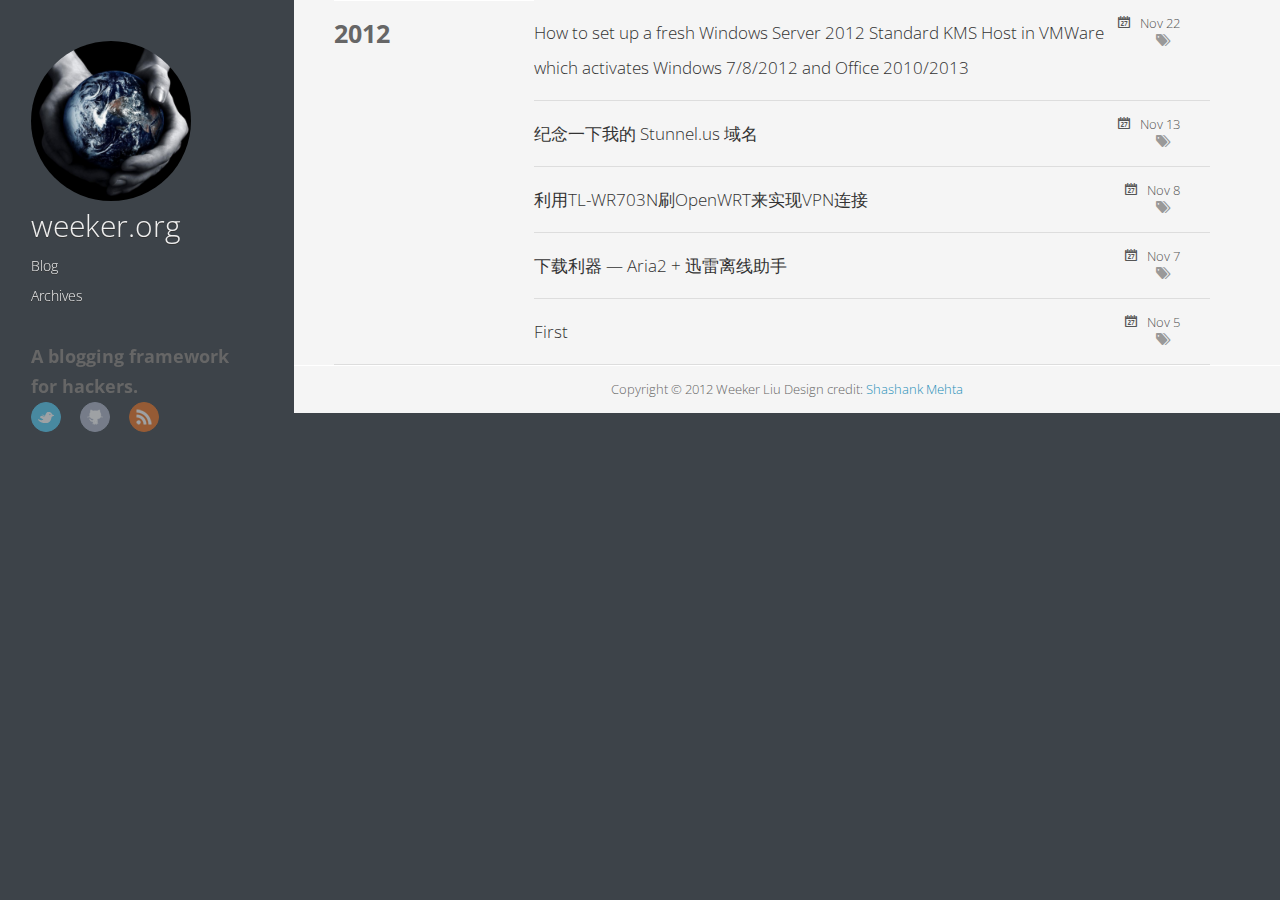
==== commit c98a2335: "Site updated at 2012-11-22 05:54:07 UTC" ====
--- a/blog/archives/index.html
+++ b/blog/archives/index.html
@@ -7,7 +7,7 @@
 	<meta name="author" content="Weeker Liu">
 
 	
-	<meta name="description" content=" 2012 Nov 8 利用TL-WR703N刷OpenWRT来实现VPN连接 Nov 7 下载利器 &#8212; Aria2 + 迅雷离线助手 Nov 5 First ">
+	<meta name="description" content="2012 Nov 22 How to set up a fresh Windows Server 2012 Standard KMS Host in VMWare which activates Windows 7/8/2012 and Office 2010/2013 Nov 13 &hellip;">
 	
 	<meta name="viewport" content="width=device-width, initial-scale=1, maximum-scale=1">
 
@@ -68,6 +68,36 @@
 	
 	
 	<section class="archives"><h1 class="year">2012</h1>
+
+<article>
+	<div class="meta">
+		<span class="date">Nov 22</span>
+		<br>
+		<span class="tags">
+
+</span>
+	    
+	</div>
+	<h1 class="title"><a href="/blog/2012/11/22/how-to-kms-host-setup/">How to set up a fresh Windows Server 2012 Standard KMS Host in VMWare which activates Windows 7/8/2012 and Office 2010/2013</a></h1>
+</article>
+
+	
+
+
+<article>
+	<div class="meta">
+		<span class="date">Nov 13</span>
+		<br>
+		<span class="tags">
+
+</span>
+	    
+	</div>
+	<h1 class="title"><a href="/blog/2012/11/13/domain-stunnel-dot-us/">纪念一下我的 Stunnel.us 域名</a></h1>
+</article>
+
+	
+
 
 <article>
 	<div class="meta">
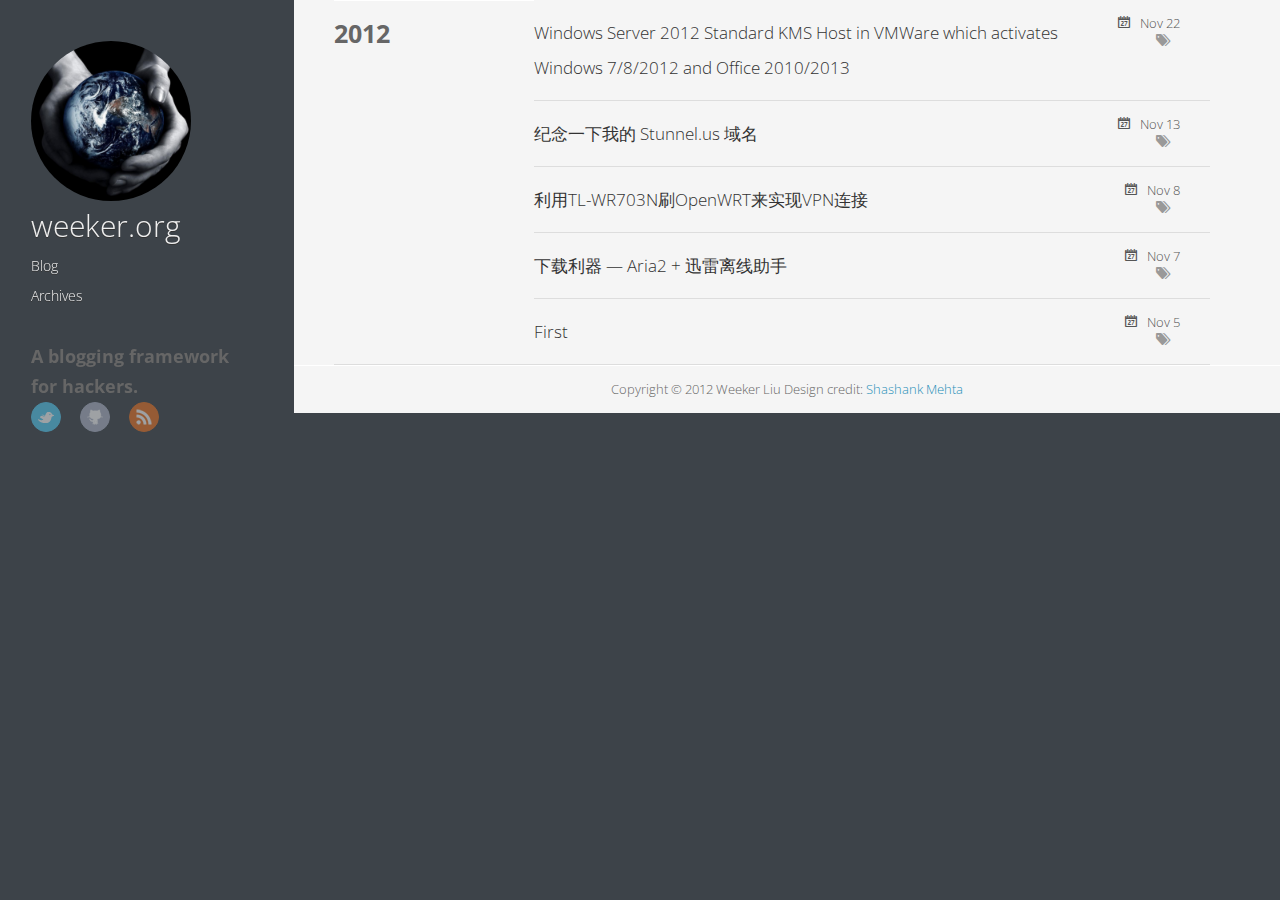
==== commit f5a24f3c: "Site updated at 2012-11-22 06:25:19 UTC" ====
--- a/blog/archives/index.html
+++ b/blog/archives/index.html
@@ -7,7 +7,7 @@
 	<meta name="author" content="Weeker Liu">
 
 	
-	<meta name="description" content="2012 Nov 22 How to set up a fresh Windows Server 2012 Standard KMS Host in VMWare which activates Windows 7/8/2012 and Office 2010/2013 Nov 13 &hellip;">
+	<meta name="description" content="2012 Nov 22 Windows Server 2012 Standard KMS Host in VMWare which activates Windows 7/8/2012 and Office 2010/2013 Nov 13 纪念一下我的 Stunnel.us 域名 Nov 8 &hellip;">
 	
 	<meta name="viewport" content="width=device-width, initial-scale=1, maximum-scale=1">
 
@@ -78,7 +78,7 @@
 </span>
 	    
 	</div>
-	<h1 class="title"><a href="/blog/2012/11/22/how-to-kms-host-setup/">How to set up a fresh Windows Server 2012 Standard KMS Host in VMWare which activates Windows 7/8/2012 and Office 2010/2013</a></h1>
+	<h1 class="title"><a href="/blog/2012/11/22/how-to-kms-host-setup/">Windows Server 2012 Standard KMS Host in VMWare which activates Windows 7/8/2012 and Office 2010/2013</a></h1>
 </article>
 
 	
